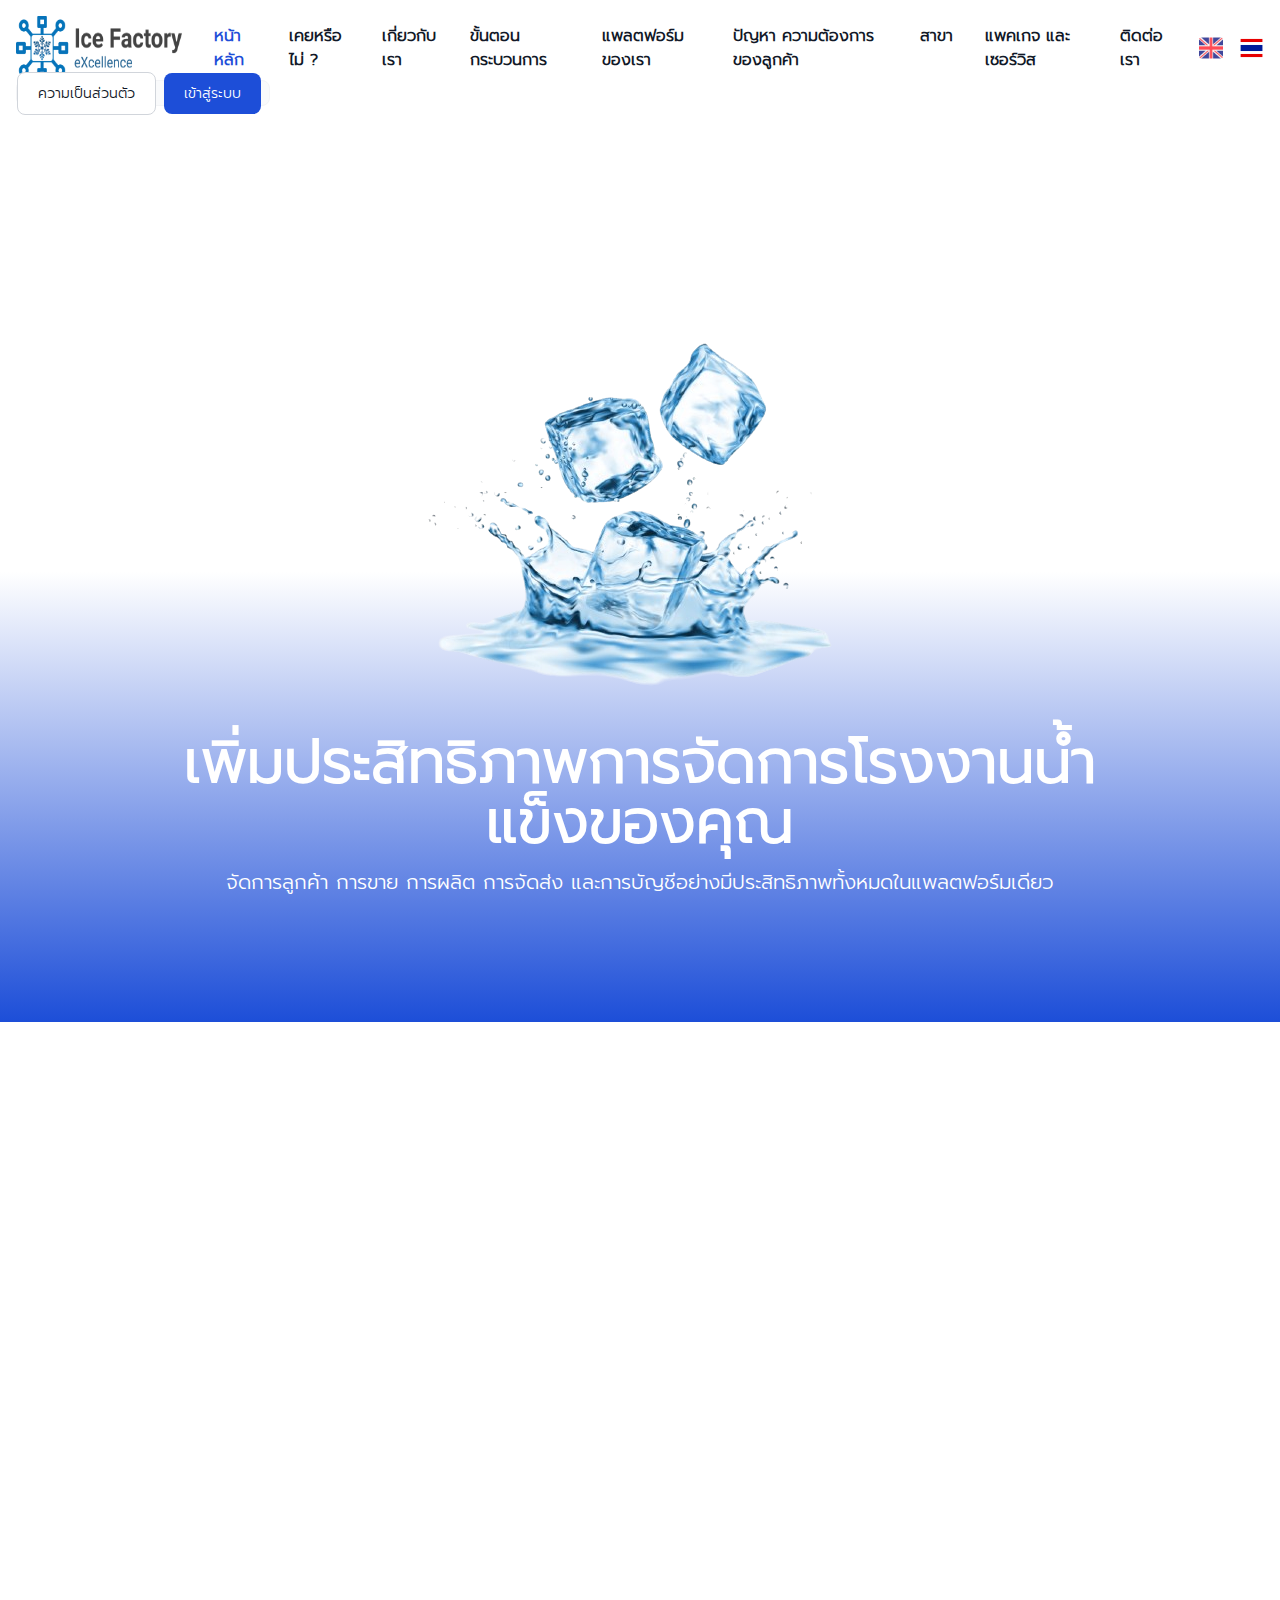
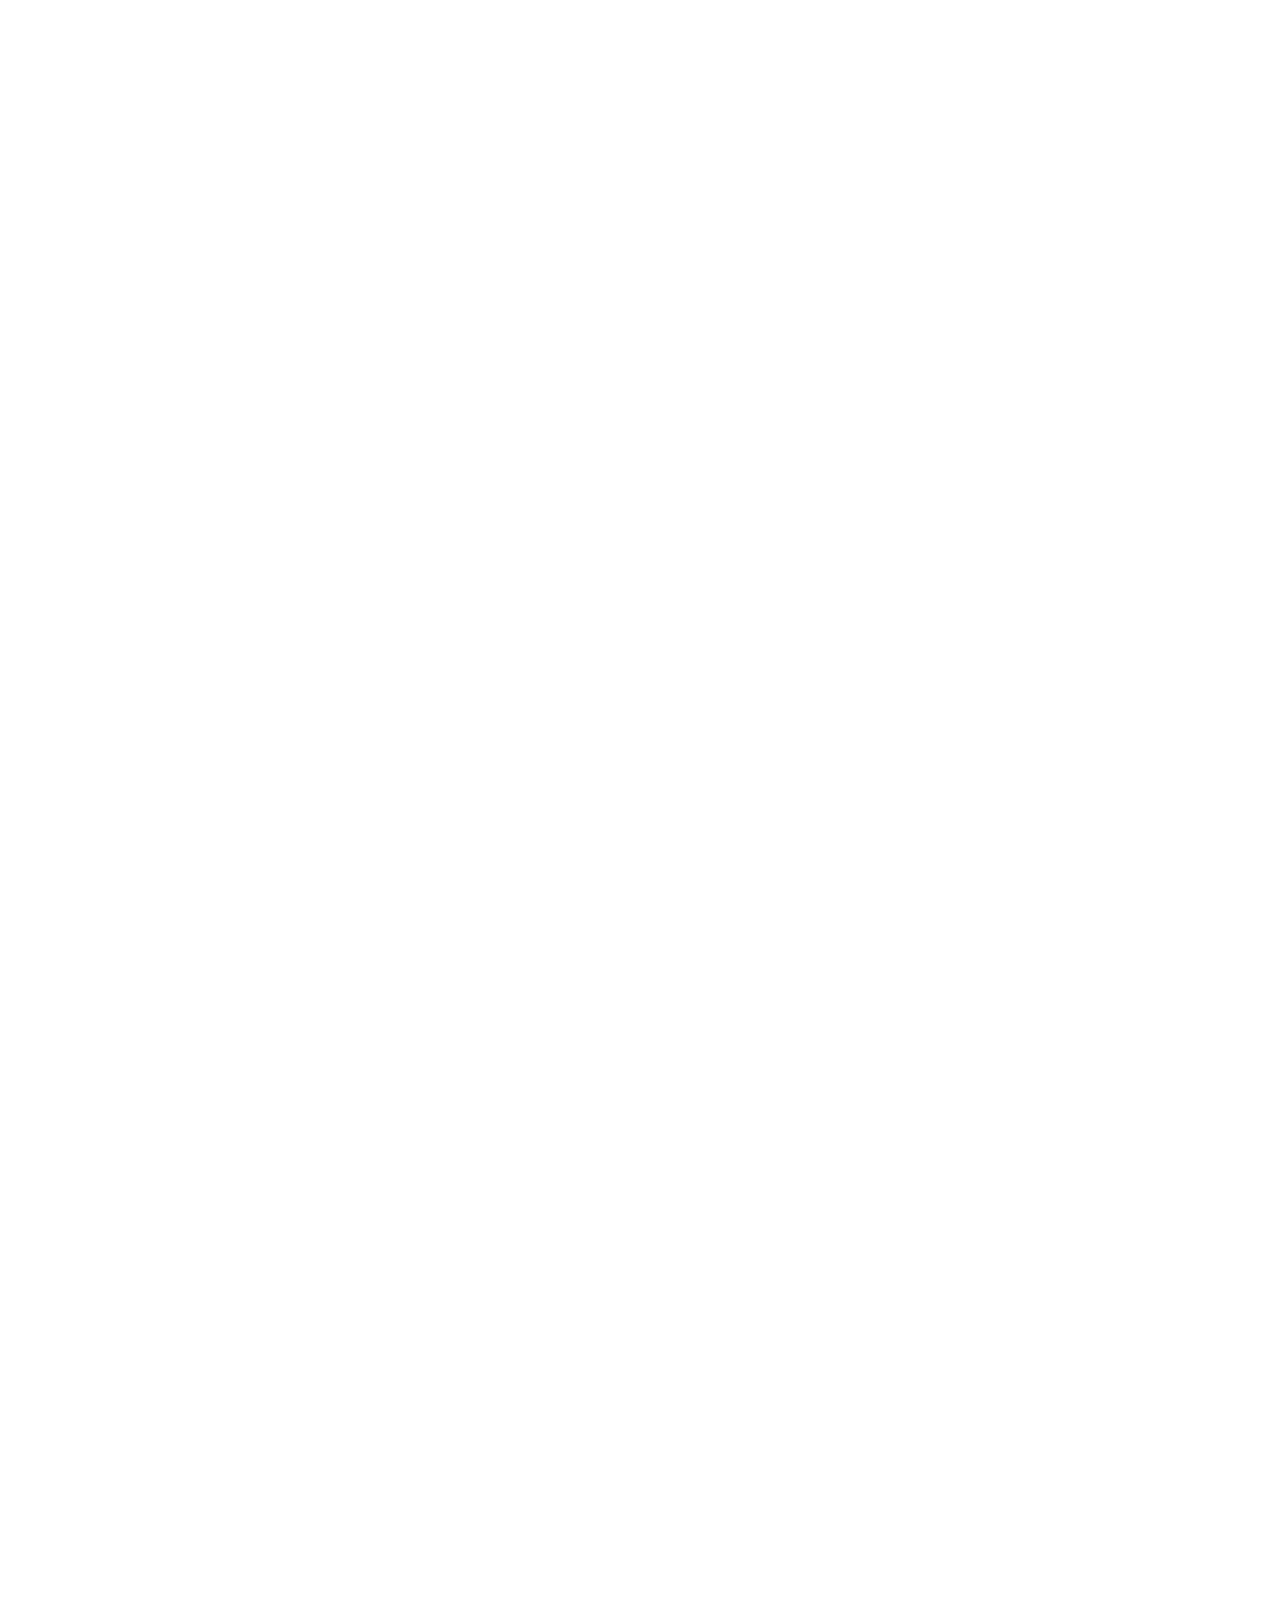
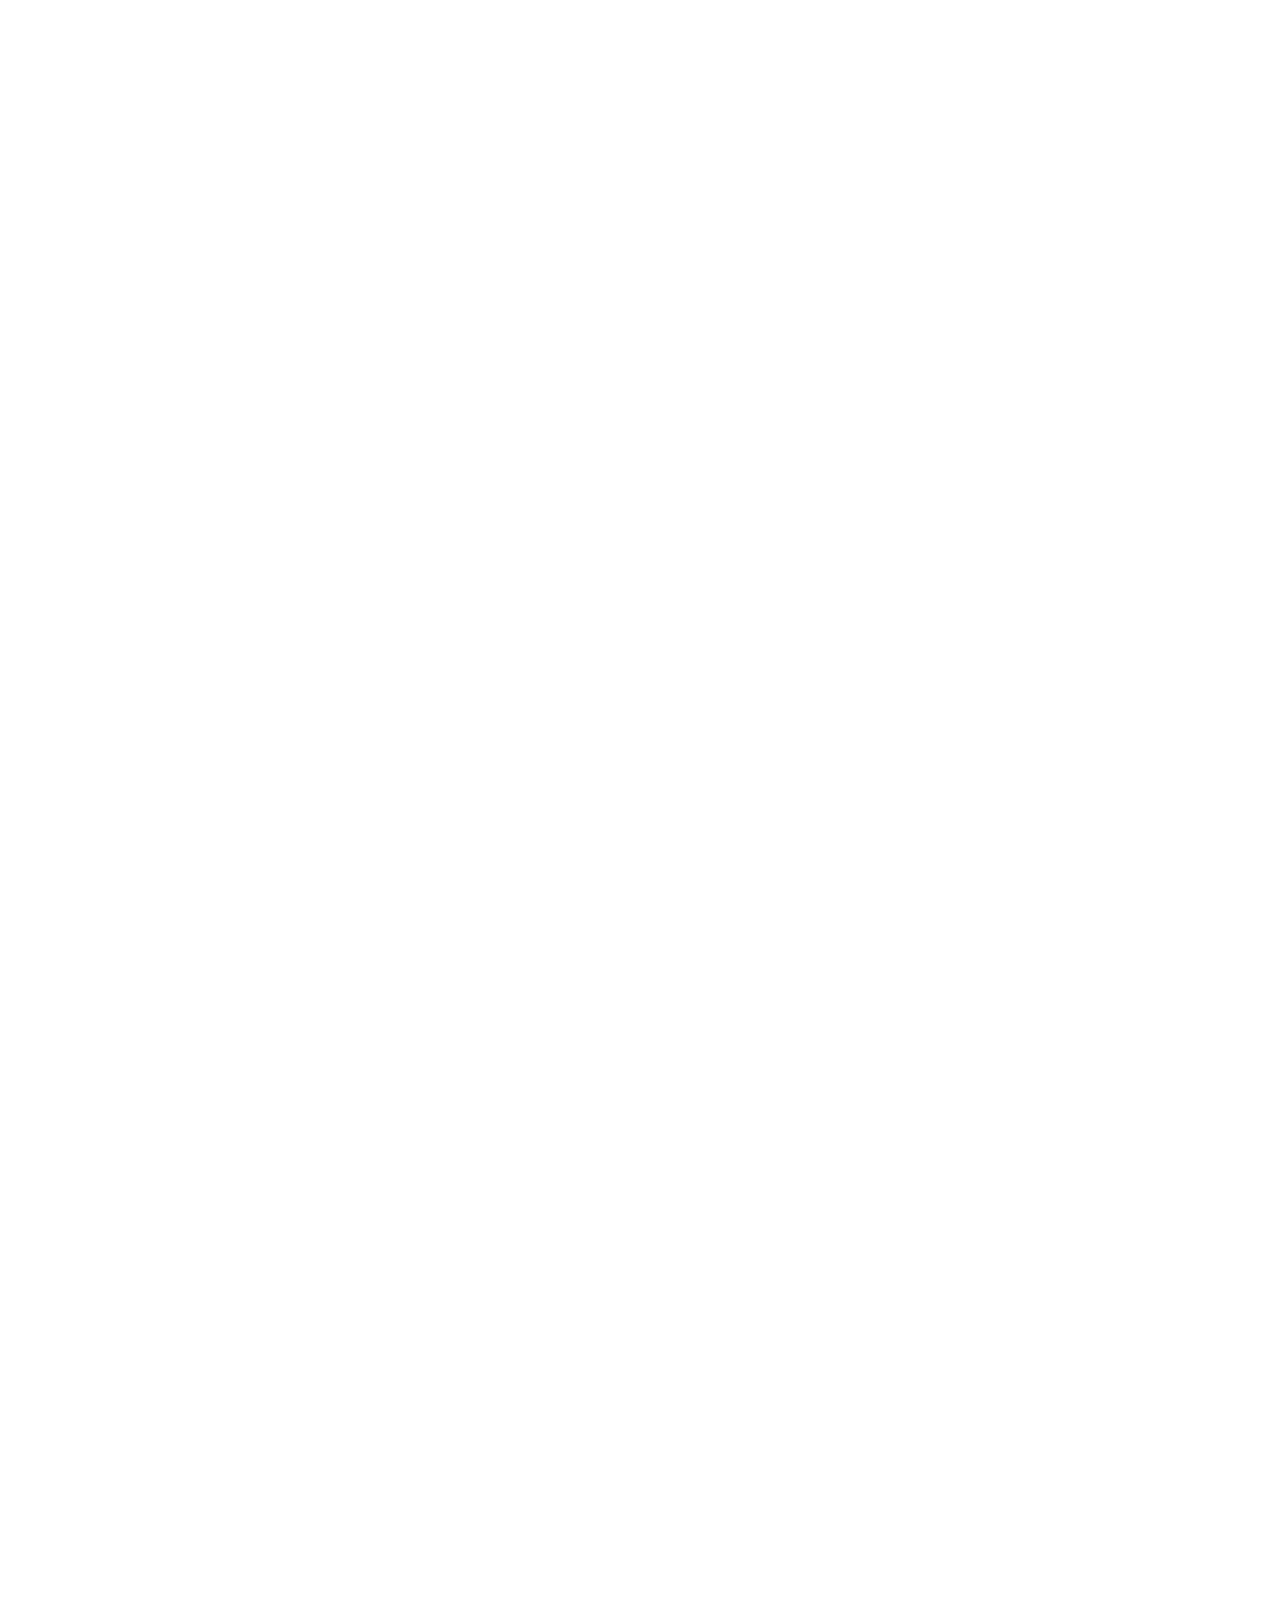
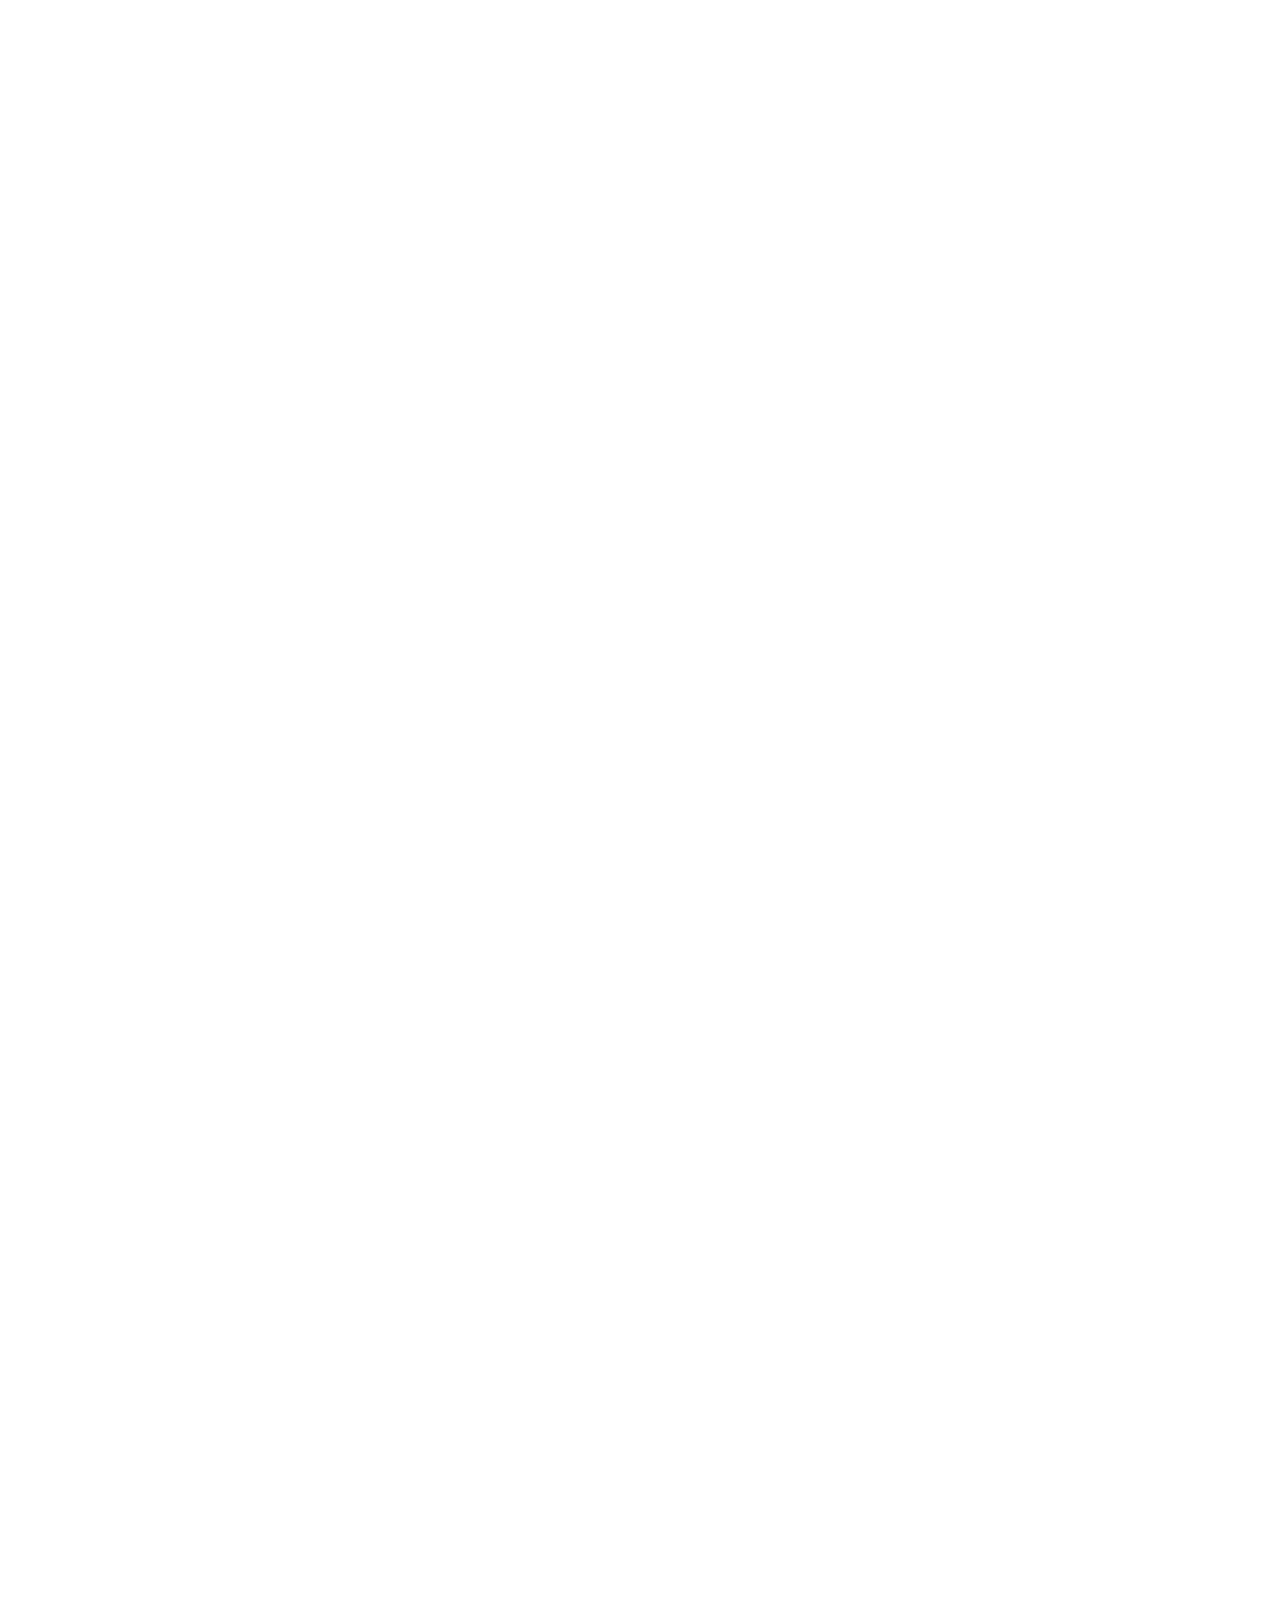
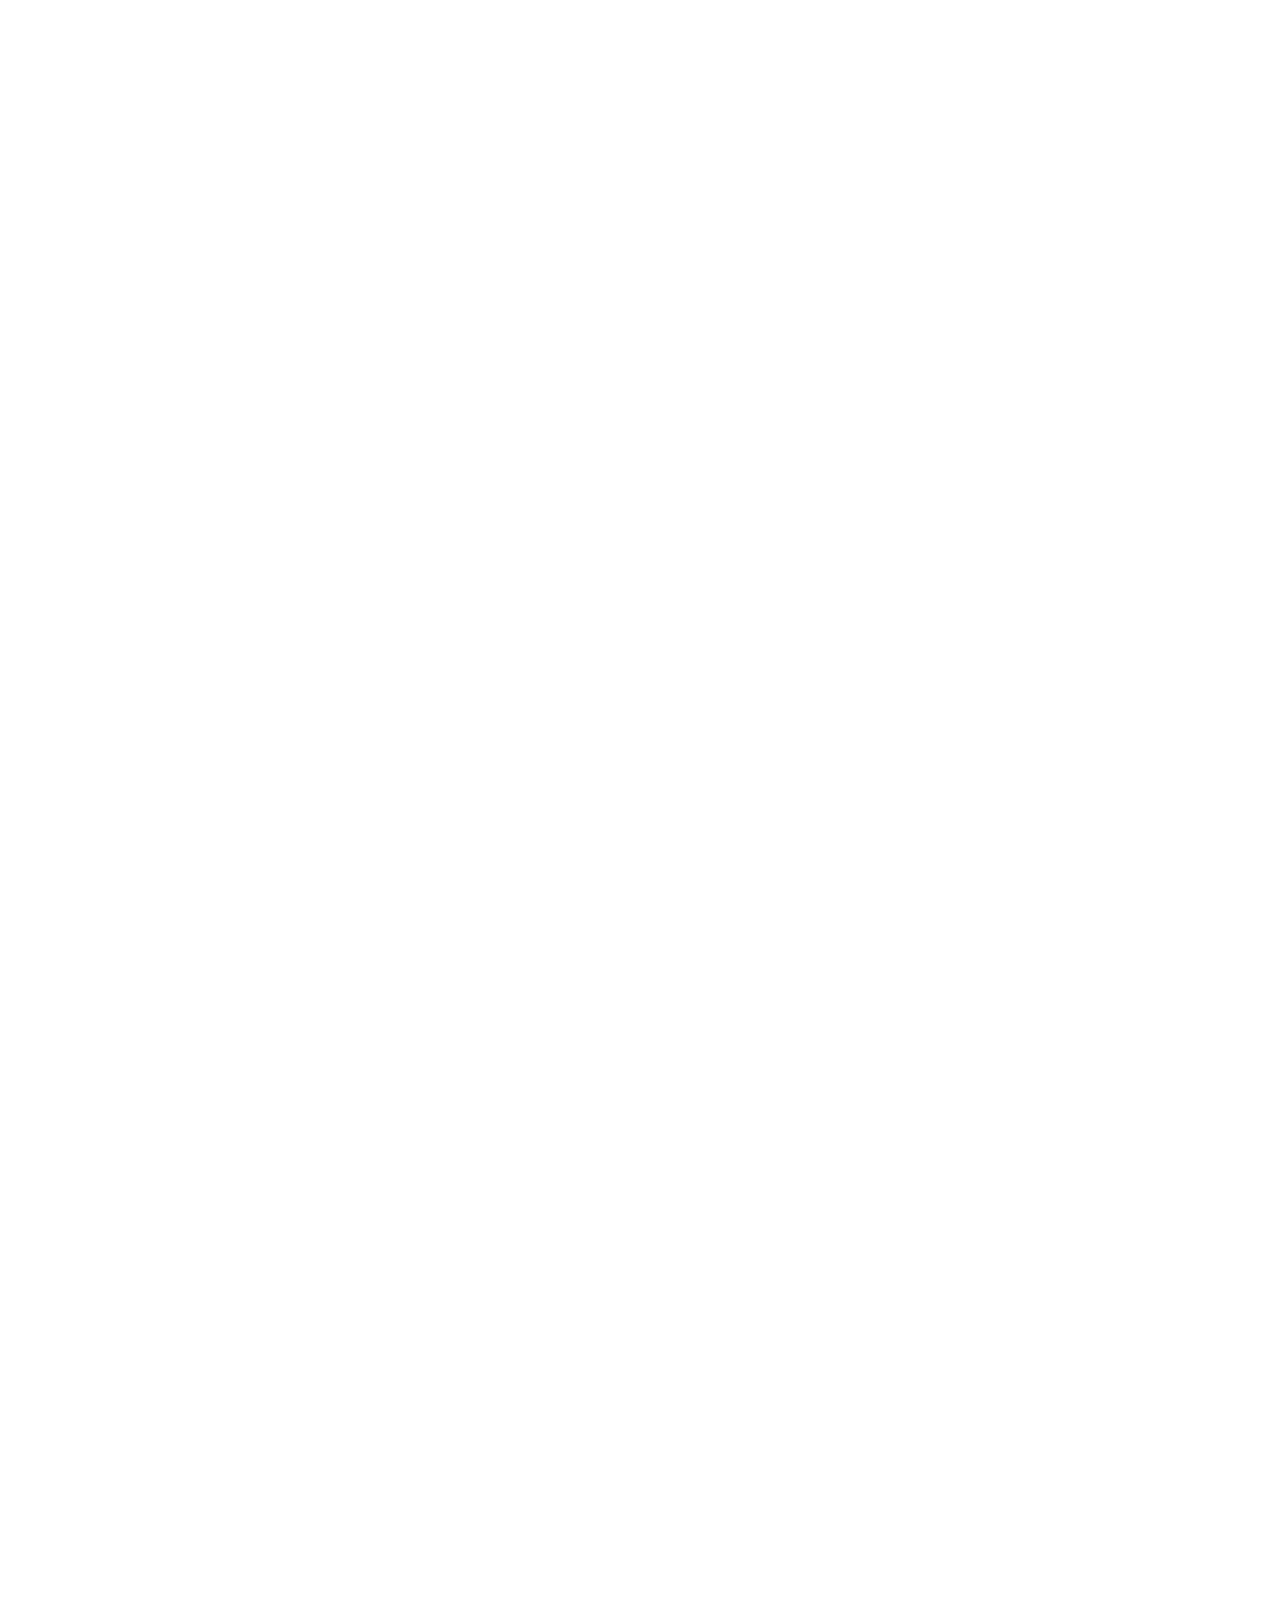
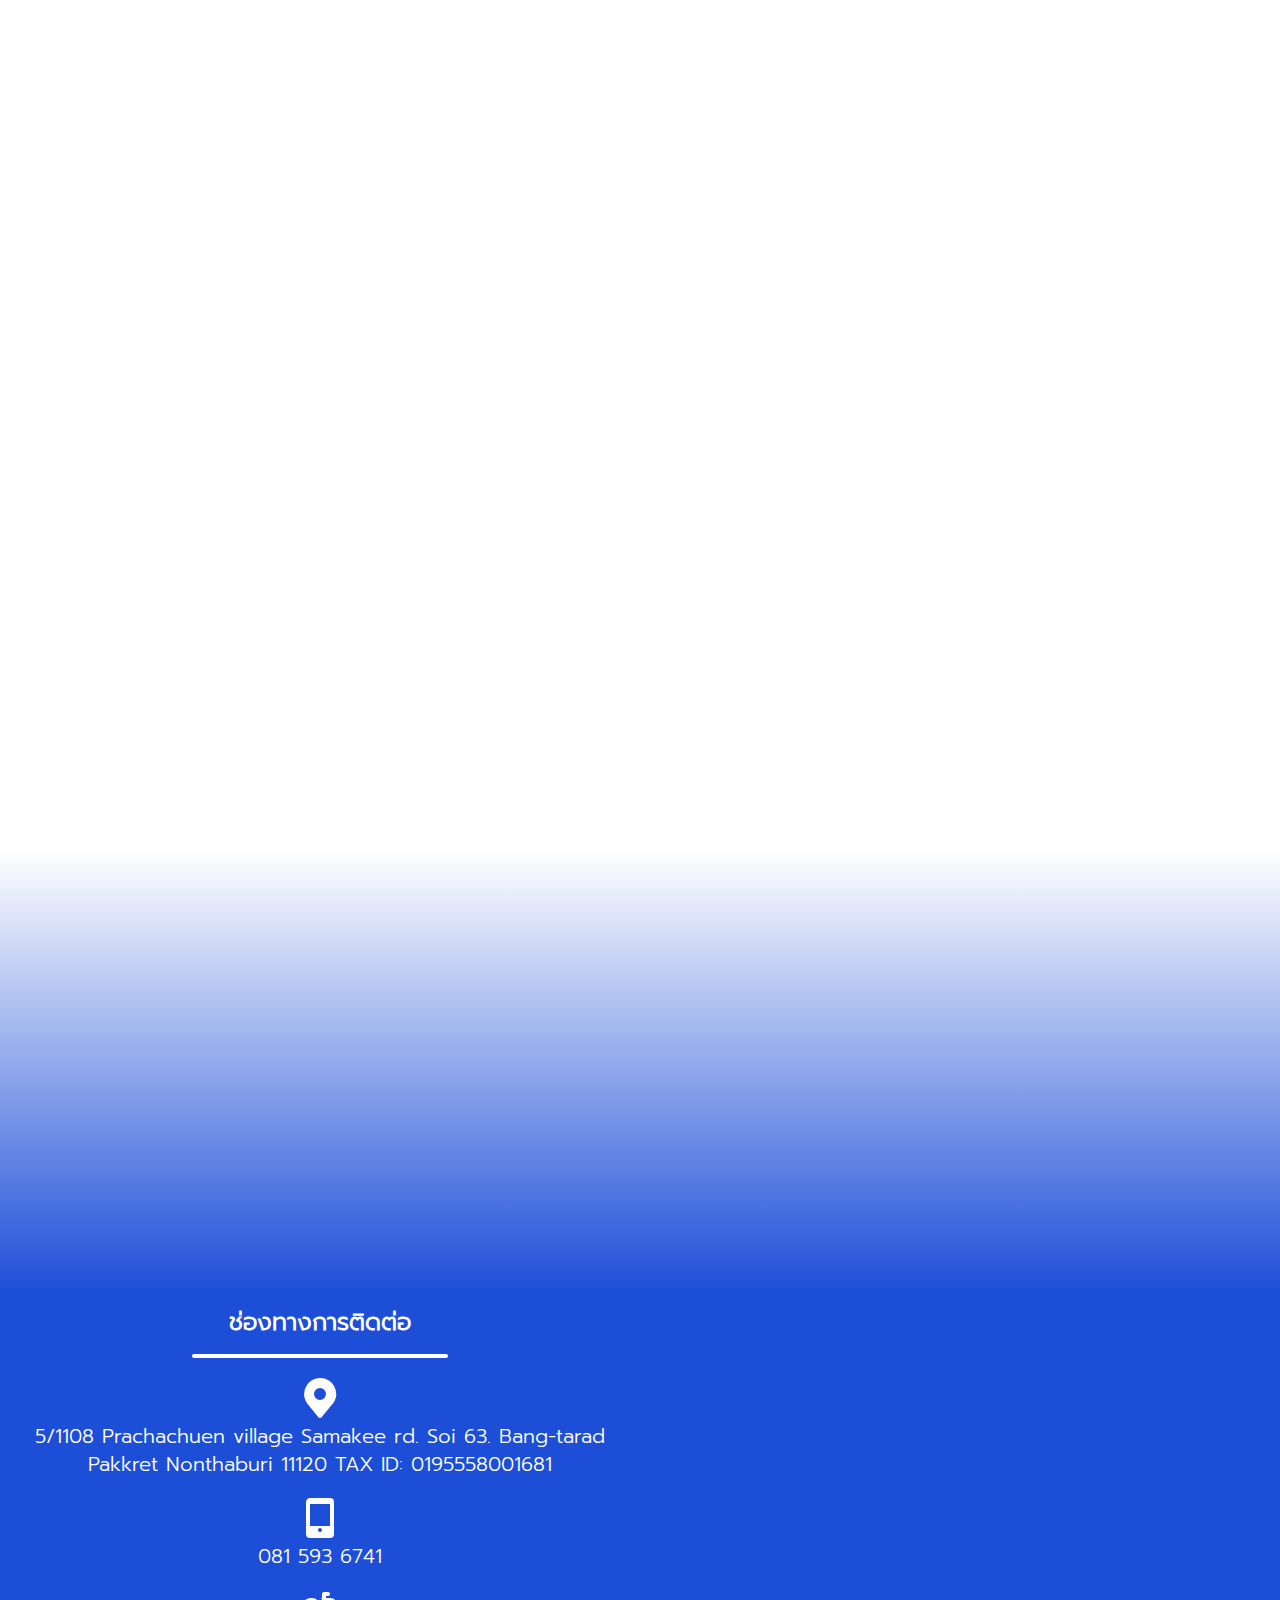
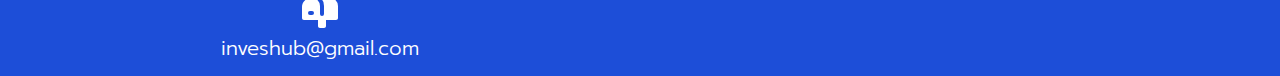
==== src/index.html @ df0e3b47 "[Edited & Added] Font Support Thai Language and Add thai word." ====
<!DOCTYPE html>
<html>

<head>
    <title>Inveshub - Ice Factory Excellence</title>
    <link rel="icon" type="image/x-icon" href="../img/main/IFX_icon_logo.png">

    <!--  Css Other -->
    <link rel="stylesheet" href="style/main.css">

    <!-- Aos Animation -->
    <link href="../lib/aos.css" rel="stylesheet">
    <script src="../lib/aos.js"></script>
    <script>
        document.addEventListener("DOMContentLoaded", function () {
            AOS.init({
                duration: 650,
                once: false
            });
        });
    </script>

    <!-- Tailwind Css -->
    <script src="../lib/tailwind.js"></script>
    <script src="../lib/flowbite.js"></script>

    <!-- Map Library -->
    <script src="../lib/highmaps.js"></script>
    <script src="../lib/exporting.js"></script>

    <!-- Review Data -->
    <script src="data/review.js"></script>

    <!-- Language -->
    <script src="../language/language-data.js"></script>
    <script src="../language/language-function.js"></script>

    <!-- Send Email and Scroll Section Function -->
    <script>
        function moveToSection(section) {
            document.querySelector('#' + section).scrollIntoView({
                inline: 'start',
                behavior: 'smooth'
            });
        }

        function sendMail() {
            const name = document.getElementById('name').value;
            const email = document.getElementById('email').value;
            const message = document.getElementById('message').value;
            const tel = document.getElementById('tel').value;
            window.open(`mailto:inveshub@gmail.com?subject=Contact Ice Factory Excellence&body=Hi, I'm ${name}. Contact you for  ${message}. Please Contact me back from Email ${email} or Tel ${tel}`);
        }

        function searchReview(province) {
            const data = review.filter(item => item.province === province);
            const reviews = document.getElementById('review');
            const reviewSection = document.getElementById('review-section');
            reviews.innerHTML = '';
            if (data.length > 0) {
                reviewSection.classList.remove('hidden');
                reviewSection.classList.add('block');
                data.forEach(item => {
                    var htmlCard = '<div class="flex flex-col w-full">';
                    htmlCard += '<div class="flex flex-row justify-center items-center mb-4">';
                    htmlCard += '<img src="../img/main/ice-feedback.png" class="w-24 h-24" alt="Feedback" />';
                    htmlCard += '<div class="flex flex-col w-1/2 justify-center">';
                    htmlCard += '<p class="font-medium text-blue-700 text-medium mb-4">' + item.review;
                    htmlCard += '</p>';
                    htmlCard += '<p class="font-bold text-white lg:text-blue-700 text-medium">' + item.user + '</p>';
                    htmlCard += '</div>';
                    htmlCard += '</div>';
                    htmlCard += '<hr class="w-full h-1 my-8 bg-blue-700 border-0 rounded dark:bg-gray-700">';
                    htmlCard += '</div>';
                    var temp = document.createElement('div');
                    temp.innerHTML = htmlCard;
                    reviews.appendChild(temp.firstChild);
                });
            } else {
                reviewSection.classList.remove('block');
                reviewSection.classList.add('hidden');
            }
        }
    </script>

    <!-- Loading Province Thai Data -->
    <script>
        (async () => {
            const topology = await fetch('../src/data/province.json').then(response => response.json());

            const data = [
                ['th-ct', 10], ['th-4255', 11], ['th-pg', 12], ['th-st', 13],
                ['th-kr', 14], ['th-sa', 15], ['th-tg', 16], ['th-tt', 17],
                ['th-pl', 18], ['th-ps', 19], ['th-kp', 20], ['th-pc', 21],
                ['th-sh', 22], ['th-at', 23], ['th-lb', 24], ['th-pa', 25],
                ['th-np', 26], ['th-sb', 27], ['th-cn', 28], ['th-bm', 29],
                ['th-pt', 30], ['th-no', 31], ['th-sp', 32], ['th-ss', 33],
                ['th-sm', 34], ['th-pe', 35], ['th-cc', 36], ['th-nn', 37],
                ['th-cb', 38], ['th-br', 39], ['th-kk', 40], ['th-ph', 41],
                // ['th-kl', 42], ['th-sr', 43], ['th-nr', 44], ['th-si', 45],
                // ['th-re', 46], ['th-le', 47], ['th-nk', 48], ['th-ac', 49],
                // ['th-md', 50], ['th-sn', 51], ['th-nw', 52], ['th-pi', 53],
                // ['th-rn', 54], ['th-nt', 55], ['th-sg', 56], ['th-pr', 57],
                // ['th-py', 58], ['th-so', 59], ['th-ud', 60], ['th-kn', 61],
                // ['th-tk', 62], ['th-ut', 63], ['th-ns', 64], ['th-pk', 65],
                // ['th-ur', 66], ['th-sk', 67], ['th-ry', 68], ['th-cy', 69],
                // ['th-su', 70], ['th-nf', 71], ['th-bk', 72], ['th-mh', 73],
                // ['th-pu', 74], ['th-cp', 75], ['th-yl', 76], ['th-cr', 77],
                // ['th-cm', 78], ['th-ln', 79], ['th-na', 80], ['th-lg', 81],
                // ['th-pb', 82], ['th-rt', 83], ['th-ys', 84], ['th-ms', 85],
                // ['th-un', 86], ['th-nb', 87]
            ];

            Highcharts.mapChart('ice-location-province', {
                chart: {
                    map: topology
                },

                title: {
                    text: ''
                },

                mapNavigation: {
                    enabled: true,
                    buttonOptions: {
                        verticalAlign: 'bottom'
                    }
                },

                colorAxis: {
                    min: 0
                },

                exporting: {
                    enabled: false
                },

                legend: {
                    enabled: false
                },

                tooltip: {
                    enabled: true
                },

                series: [{
                    data: data,
                    name: '',
                    states: {
                        hover: {
                            color: '#BADA55'
                        }
                    },
                    dataLabels: {
                        enabled: true,
                        format: '{point.name}',
                        formatter: function () {
                            return this.point.value ? this.point.name : null;
                        }
                    },
                    events: {
                        click: function (event) {
                            const province = event.point.options.value;
                            searchReview(province);
                        }
                    }
                }]
            });
        })();
    </script>

</head>

<body>
    <!-- Navbar Section -->
    <nav class="bg-intro border-gray-200 dark:bg-gray-900">
        <div class="max-w-full flex flex-wrap items-center justify-between mx-auto p-4">
            <div class="flex flex-row space-x-8">
                <a href="/" class="flex items-center space-x-3 rtl:space-x-reverse">
                    <img src="../img/main/IFX_logo_full.png" class="h-16 w-auto" alt="IFX Logo" />
                </a>
                <div class="items-center justify-between hidden w-full xl:flex xl:w-auto xl:order-1" id="navbar-sticky">
                    <ul
                        class="flex flex-col p-4 md:p-0 mt-4 font-medium border border-gray-100 rounded-lg bg-gray-50 md:space-x-8 rtl:space-x-reverse md:flex-row md:mt-0 md:border-0 md:bg-white dark:bg-gray-800 md:dark:bg-gray-900 dark:border-gray-700">
                        <li>
                            <a id="menu-1" onclick="moveToSection('ice-intro');"
                                class="block py-2 px-3 font-bold text-medium text-blue-700 rounded md:bg-transparent md:text-blue-700 md:p-0 md:dark:text-blue-500"
                                aria-current="page"></a>
                        </li>
                        <li>
                            <a id="menu-2" onclick="moveToSection('ice-problem');"
                                class="block py-2 px-3 font-bold text-medium text-gray-900 rounded hover:bg-gray-100 md:hover:bg-transparent md:hover:text-blue-700 md:p-0 md:dark:hover:text-blue-500 dark:text-white dark:hover:bg-gray-700 dark:hover:text-white md:dark:hover:bg-transparent dark:border-gray-700"></a>
                        </li>
                        <li>
                            <a id="menu-3" onclick="moveToSection('ice-about-us');"
                                class="block py-2 px-3 font-bold text-medium text-gray-900 rounded hover:bg-gray-100 md:hover:bg-transparent md:hover:text-blue-700 md:p-0 md:dark:hover:text-blue-500 dark:text-white dark:hover:bg-gray-700 dark:hover:text-white md:dark:hover:bg-transparent dark:border-gray-700"></a>
                        </li>
                        <li>
                            <a id="menu-4" onclick="moveToSection('ice-process');"
                                class="block py-2 px-3 font-bold text-medium text-gray-900 rounded hover:bg-gray-100 md:hover:bg-transparent md:hover:text-blue-700 md:p-0 md:dark:hover:text-blue-500 dark:text-white dark:hover:bg-gray-700 dark:hover:text-white md:dark:hover:bg-transparent dark:border-gray-700"></a>
                        </li>
                        <li>
                            <a id="menu-5" onclick="moveToSection('ice-ours-platform');"
                                class="block py-2 px-3 font-bold text-medium text-gray-900 rounded hover:bg-gray-100 md:hover:bg-transparent md:hover:text-blue-700 md:p-0 md:dark:hover:text-blue-500 dark:text-white dark:hover:bg-gray-700 dark:hover:text-white md:dark:hover:bg-transparent dark:border-gray-700"></a>
                        </li>
                        <li>
                            <a id="menu-6" onclick="moveToSection('ice-customer-pain');"
                                class="block py-2 px-3 font-bold text-medium text-gray-900 rounded hover:bg-gray-100 md:hover:bg-transparent md:hover:text-blue-700 md:p-0 md:dark:hover:text-blue-500 dark:text-white dark:hover:bg-gray-700 dark:hover:text-white md:dark:hover:bg-transparent dark:border-gray-700"></a>
                        </li>
                        <!-- <li>
                            <a onclick="moveToSection('ice-customer-feedback');"
                                class="block py-2 px-3 font-bold text-medium text-gray-900 rounded hover:bg-gray-100 md:hover:bg-transparent md:hover:text-blue-700 md:p-0 md:dark:hover:text-blue-500 dark:text-white dark:hover:bg-gray-700 dark:hover:text-white md:dark:hover:bg-transparent dark:border-gray-700">Customer
                                Feedback</a>
                        </li> -->
                        <li>
                            <a id="menu-7" onclick="moveToSection('ice-stores');"
                                class="block py-2 px-3 font-bold text-medium text-gray-900 rounded hover:bg-gray-100 md:hover:bg-transparent md:hover:text-blue-700 md:p-0 md:dark:hover:text-blue-500 dark:text-white dark:hover:bg-gray-700 dark:hover:text-white md:dark:hover:bg-transparent dark:border-gray-700"></a>
                        </li>
                        <li>
                            <a id="menu-8" onclick="moveToSection('ice-package');"
                                class="block py-2 px-3 font-bold text-medium text-gray-900 rounded hover:bg-gray-100 md:hover:bg-transparent md:hover:text-blue-700 md:p-0 md:dark:hover:text-blue-500 dark:text-white dark:hover:bg-gray-700 dark:hover:text-white md:dark:hover:bg-transparent dark:border-gray-700"></a>
                        </li>
                        <li>
                            <a id="menu-9" onclick="moveToSection('ice-contact-us');"
                                class="block py-2 px-3 font-bold text-medium text-gray-900 rounded hover:bg-gray-100 md:hover:bg-transparent md:hover:text-blue-700 md:p-0 md:dark:hover:text-blue-500 dark:text-white dark:hover:bg-gray-700 dark:hover:text-white md:dark:hover:bg-transparent dark:border-gray-700"></a>
                        </li>
                    </ul>
                </div>
                <div class="flex flex-row space-x-4 xl:order-2">
                    <button onclick="languages('en');"><img src="../img/main/en.png" class="w-8 h-8"
                            alt="EN" /></button>
                    <button onclick="languages('th');"><img src="../img/main/th.png" class="w-8 h-8"
                            alt="TH" /></button>
                </div>
            </div>
            <button data-collapse-toggle="navbar-default" type="button"
                class="inline-flex items-center p-2 w-10 h-10 justify-center text-sm text-gray-500 rounded-lg md:hidden hover:bg-gray-100 focus:outline-none focus:ring-2 focus:ring-gray-200 dark:text-gray-400 dark:hover:bg-gray-700 dark:focus:ring-gray-600"
                aria-controls="navbar-default" aria-expanded="false">
                <span class="sr-only">Open main menu</span>
                <svg class="w-5 h-5" aria-hidden="true" xmlns="http://www.w3.org/2000/svg" fill="none"
                    viewBox="0 0 17 14">
                    <path stroke="currentColor" stroke-linecap="round" stroke-linejoin="round" stroke-width="2"
                        d="M1 1h15M1 7h15M1 13h15" />
                </svg>
            </button>
            <div class="hidden w-full md:block md:w-auto flex flex-row" id="navbar-default">
                <ul
                    class="font-medium flex flex-col p-4 md:p-0 border border-gray-100 rounded-lg bg-gray-50 md:flex-row rtl:space-x-reverse dark:bg-gray-800 md:dark:bg-gray-900 dark:border-gray-700">
                    <li>
                        <a id="menu-privacy" href="https://www.inveshub.co/privacy-content.html"
                            class="text-gray-900 bg-white border border-gray-300 focus:outline-none hover:bg-gray-100 focus:ring-4 focus:ring-gray-200 font-medium rounded-lg text-sm px-5 py-2.5 me-2 mb-2 dark:bg-gray-800 dark:text-white dark:border-gray-600 dark:hover:bg-gray-700 dark:hover:border-gray-600 dark:focus:ring-gray-700"></a>
                    </li>
                    <li>
                        <a id="menu-login" href="https://www.inveshub.co"
                            class="text-white bg-blue-700 hover:bg-blue-800 focus:ring-4 focus:ring-blue-300 font-medium rounded-lg text-sm px-5 py-2.5 me-2 mb-2 dark:bg-blue-600 dark:hover:bg-blue-700 focus:outline-none dark:focus:ring-blue-800"></a>
                    </li>
                </ul>
            </div>
        </div>
    </nav>

    <!-- Body Section -->
    <!-- Intro Section -->
    <div id="ice-intro" class="flex flex-col h-screen justify-center items-center p-16 lg:p-36 bg-odd"
        data-aos="fade-up" data-aos-duration="1000">
        <img src="../img/main/ice-intro.png" class="w-fit" alt="Intro" />
        <div class="flex flex-col text-center">
            <p id="intro-header" class="font-bold text-white text-6xl mb-4"></p>
            <p id="intro-description" class="font-medium text-white text-xl"></p>
        </div>
    </div>

    <!-- Problem Section -->
    <div id="ice-problem" class="flex flex-col justify-center items-center m-16 lg:m-36">
        <p id="problem-header" class="font-bold text-blue-700 text-6xl text-center" data-aos="fade-up"></p>
        <div class="inline-flex items-center justify-center w-full" data-aos="fade-up">
            <hr class="w-64 h-1 my-8 bg-blue-700 border-0 rounded dark:bg-gray-700">
            <div class="absolute px-4 -translate-x-1/2 bg-white left-1/2 dark:bg-gray-900">
                <svg class="w-4 h-4 text-blue-700 dark:text-gray-300" aria-hidden="true"
                    xmlns="http://www.w3.org/2000/svg" fill="currentColor" viewBox="0 0 18 14">
                    <path
                        d="M6 0H2a2 2 0 0 0-2 2v4a2 2 0 0 0 2 2h4v1a3 3 0 0 1-3 3H2a1 1 0 0 0 0 2h1a5.006 5.006 0 0 0 5-5V2a2 2 0 0 0-2-2Zm10 0h-4a2 2 0 0 0-2 2v4a2 2 0 0 0 2 2h4v1a3 3 0 0 1-3 3h-1a1 1 0 0 0 0 2h1a5.006 5.006 0 0 0 5-5V2a2 2 0 0 0-2-2Z" />
                </svg>
            </div>
        </div>
        <div class="grid grid-cols-1 xl:grid-cols-3 space-x-8 justify-center">
            <div class="text-center" data-aos="fade-up" data-aos-duration="1000">
                <div class="flex h-96 justify-center items-center">
                    <img src="../img/main/ice-fail-owner.png" class="h-60 mb-4" alt="Customer" />
                </div>
                <p id="problem-owner" class="font-bold text-4xl text-blue-700 mb-4"></p>
                <p id="problem-1" class="font-bold text-lg text-blue-700 text-left"></p>
                <p id="problem-2" class="font-bold text-lg text-blue-700 text-left"></p>
                <p id="problem-3" class="font-bold text-lg text-blue-700 text-left"></p>
                <p id="problem-4" class="font-bold text-lg text-blue-700 text-left"></p>
                <p id="problem-5" class="font-bold text-lg text-blue-700 text-left"></p>
            </div>
            <div class="text-center" data-aos="fade-up" data-aos-duration="2000">
                <div class="flex h-96 justify-center items-center">
                    <img src="../img/main/ice-fail-customer.png" class="h-60 mb-4" alt="Delivery" />
                </div>
                <p id="problem-customer" class="font-bold text-4xl text-blue-700 mb-4"></p>
                <p id="problem-6" class="font-bold text-lg text-blue-700 text-left"></p>
                <p id="problem-7" class="font-bold text-lg text-blue-700 text-left"></p>
                <p id="problem-8" class="font-bold text-lg text-blue-700 text-left"></p>
            </div>
            <div class="text-center" data-aos="fade-up" data-aos-duration="3000">
                <div class="flex h-96 justify-center items-center">
                    <img src="../img/main/ice-fail-delivery.png" class="h-60 mb-4" alt="Sales Account" />
                </div>
                <p id="problem-delivery" class="font-bold text-4xl text-blue-700 mb-4"></p>
                <p id="problem-9" class="font-bold text-lg text-blue-700 text-left"></p>
                <p id="problem-10" class="font-bold text-lg text-blue-700 text-left"></p>
                <p id="problem-11" class="font-bold text-lg text-blue-700 text-left"></p>
            </div>
        </div>
    </div>

    <!-- About Us Section -->
    <div id="ice-about-us" class="flex flex-row justify-center items-center m-16 lg:m-36">
        <div class="flex flex-col w-1/2 justify-center items-center" data-aos="fade-right" data-aos-duration="1000">
            <p id="about-us-header" class="font-bold text-blue-700 text-6xl"></p>
            <div class="inline-flex items-center justify-center w-full">
                <hr class="w-64 h-1 my-8 bg-blue-700 border-0 rounded dark:bg-gray-700">
                <div class="absolute px-4 -translate-x-1/2 bg-white left-1/2 dark:bg-gray-900">
                    <svg class="w-4 h-4 text-blue-700 dark:text-gray-300" aria-hidden="true"
                        xmlns="http://www.w3.org/2000/svg" fill="currentColor" viewBox="0 0 18 14">
                        <path
                            d="M6 0H2a2 2 0 0 0-2 2v4a2 2 0 0 0 2 2h4v1a3 3 0 0 1-3 3H2a1 1 0 0 0 0 2h1a5.006 5.006 0 0 0 5-5V2a2 2 0 0 0-2-2Zm10 0h-4a2 2 0 0 0-2 2v4a2 2 0 0 0 2 2h4v1a3 3 0 0 1-3 3h-1a1 1 0 0 0 0 2h1a5.006 5.006 0 0 0 5-5V2a2 2 0 0 0-2-2Z" />
                    </svg>
                </div>
            </div>
            <p id="about-us-description" class="font-medium text-blue-700 text-xl text-center"></p>
        </div>
        <div class="flex flex-col w-1/2 justify-center items-center" data-aos="fade-left" data-aos-duration="1000">
            <img src="../img/main/ice-about-us.gif" class="w-4/5" alt="Intro" />
        </div>
    </div>

    <!-- Process Section -->
    <div id="ice-process" class="flex flex-col justify-center items-center m-16 lg:m-36">
        <p class="font-bold text-blue-700 text-6xl text-center" data-aos="fade-up">Ice Factory Excellence (IFX)</p>
        <div class="inline-flex items-center justify-center w-full" data-aos="fade-up">
            <hr class="w-64 h-1 my-8 bg-blue-700 border-0 rounded dark:bg-gray-700">
            <div class="absolute px-4 -translate-x-1/2 bg-white left-1/2 dark:bg-gray-900">
                <svg class="w-4 h-4 text-blue-700 dark:text-gray-300" aria-hidden="true"
                    xmlns="http://www.w3.org/2000/svg" fill="currentColor" viewBox="0 0 18 14">
                    <path
                        d="M6 0H2a2 2 0 0 0-2 2v4a2 2 0 0 0 2 2h4v1a3 3 0 0 1-3 3H2a1 1 0 0 0 0 2h1a5.006 5.006 0 0 0 5-5V2a2 2 0 0 0-2-2Zm10 0h-4a2 2 0 0 0-2 2v4a2 2 0 0 0 2 2h4v1a3 3 0 0 1-3 3h-1a1 1 0 0 0 0 2h1a5.006 5.006 0 0 0 5-5V2a2 2 0 0 0-2-2Z" />
                </svg>
            </div>
        </div>
        <div class="grid grid-cols-1 xl:grid-cols-3 space-x-8 justify-center">
            <div class="text-center" data-aos="fade-up" data-aos-duration="1000">
                <div class="flex h-96 justify-center items-center">
                    <img src="../img/main/ice-process-owner.png" class="h-60 mb-4" alt="Customer" />
                </div>
                <p id="process-owner" class="font-bold text-4xl text-blue-700 mb-4">
                </p>
                <p id="process-1" class="font-bold text-lg text-blue-700 text-left"></p>
                <p id="process-2" class="font-bold text-lg text-blue-700 text-left"></p>
            </div>
            <div class="text-center" data-aos="fade-up" data-aos-duration="2000">
                <div class="flex h-96 justify-center items-center">
                    <img src="../img/main/ice-process-customer.png" class="h-60 mb-4" alt="Delivery" />
                </div>
                <p id="process-customer" class="font-bold text-4xl text-blue-700 mb-4"></p>
                <p id="process-3" class="font-bold text-lg text-blue-700 text-left"></p>
                <p id="process-4" class="font-bold text-lg text-blue-700 text-left"></p>
                <p id="process-5" class="font-bold text-lg text-blue-700 text-left"></p>
            </div>
            <div class="text-center" data-aos="fade-up" data-aos-duration="3000">
                <div class="flex h-96 justify-center items-center">
                    <img src="../img/main/ice-process-sales.png" class="h-60 mb-4" alt="Sales Account" />
                </div>
                <p id="process-sales" class="font-bold text-4xl text-blue-700 mb-4"></p>
                <p id="process-6" class="font-bold text-lg text-blue-700 text-left"></p>
                <p id="process-7" class="font-bold text-lg text-blue-700 text-left"></p>
                <p id="process-8" class="font-bold text-lg text-blue-700 text-left"></p>
                <p id="process-9" class="font-bold text-lg text-blue-700 text-left"></p>
            </div>
            <div class="text-center" data-aos="fade-up" data-aos-duration="4000">
                <div class="flex h-96 justify-center items-center">
                    <img src="../img/main/ice-process-production.png" class="h-60 mb-4" alt="Customer" />
                </div>
                <p id="process-production" class="font-bold text-4xl text-blue-700 mb-4"></p>
                <p id="process-10" class="font-bold text-lg text-blue-700 text-left"></p>
                <p id="process-11" class="font-bold text-lg text-blue-700 text-left"></p>
            </div>
            <div class="text-center" data-aos="fade-up" data-aos-duration="5000">
                <div class="flex h-96 justify-center items-center">
                    <img src="../img/main/ice-process-delivery.png" class="h-60 mb-4" alt="Delivery" />
                </div>
                <p id="process-delivery" class="font-bold text-4xl text-blue-700 mb-4"></p>
                <p id="process-12" class="font-bold text-lg text-blue-700 text-left"></p>
                <p id="process-13" class="font-bold text-lg text-blue-700 text-left"></p>
                <p id="process-14" class="font-bold text-lg text-blue-700 text-left"></p>
                <p id="process-15" class="font-bold text-lg text-blue-700 text-left"></p>
            </div>
            <div class="text-center" data-aos="fade-up" data-aos-duration="6000">
                <div class="flex h-96 justify-center items-center">
                    <img src="../img/main/ice-process-accounting.png" class="h-60 mb-4" alt="Sales Account" />
                </div>
                <p id="process-accounting" class="font-bold text-4xl text-blue-700 mb-4"></p>
                <p id="process-16" class="font-bold text-lg text-blue-700 text-left"></p>
                <p id="process-17" class="font-bold text-lg text-blue-700 text-left"></p>
                <p id="process-18" class="font-bold text-lg text-blue-700 text-left"></p>
                <p id="process-19" class="font-bold text-lg text-blue-700 text-left"></p>
                <p id="process-20" class="font-bold text-lg text-blue-700 text-left"></p>
            </div>
        </div>
    </div>

    <!-- Ours Platform Section -->
    <div id="ice-ours-platform" class="flex flex-col justify-center items-center m-16 lg:m-36">
        <p id="platform-header" class="font-bold text-blue-700 text-6xl text-center" data-aos="fade-up"></p>
        <div class="inline-flex items-center justify-center w-full" data-aos="fade-up">
            <hr class="w-64 h-1 my-8 bg-blue-700 border-0 rounded dark:bg-gray-700">
            <div class="absolute px-4 -translate-x-1/2 bg-white left-1/2 dark:bg-gray-900">
                <svg class="w-4 h-4 text-blue-700 dark:text-gray-300" aria-hidden="true"
                    xmlns="http://www.w3.org/2000/svg" fill="currentColor" viewBox="0 0 18 14">
                    <path
                        d="M6 0H2a2 2 0 0 0-2 2v4a2 2 0 0 0 2 2h4v1a3 3 0 0 1-3 3H2a1 1 0 0 0 0 2h1a5.006 5.006 0 0 0 5-5V2a2 2 0 0 0-2-2Zm10 0h-4a2 2 0 0 0-2 2v4a2 2 0 0 0 2 2h4v1a3 3 0 0 1-3 3h-1a1 1 0 0 0 0 2h1a5.006 5.006 0 0 0 5-5V2a2 2 0 0 0-2-2Z" />
                </svg>
            </div>
        </div>
        <div class="grid grid-cols-1 xl:grid-cols-3 space-x-8 justify-center">
            <div class="text-center" data-aos="fade-up" data-aos-duration="1000">
                <div class="flex h-96 justify-center items-center">
                    <img src="../img/main/ice-platform-customer.gif" class="h-full mb-4" alt="Customer" />
                </div>
                <p id="platform-customer" class="font-bold text-2xl text-blue-700 mb-4"></p>
                <p id="platform-customer-description" class="font-bold text-medium text-blue-700"></p>
            </div>
            <div class="text-center" data-aos="fade-up" data-aos-duration="2000">
                <div class="flex h-96 justify-center items-center">
                    <img src="../img/main/ice-platform-delivery.gif" class="h-96 mb-4" alt="Delivery" />
                </div>
                <p id="platform-production-delivery" class="font-bold text-2xl text-blue-700 mb-4"></p>
                <p id="platform-production-delivery-description" class="font-bold text-medium text-blue-700"></p>
            </div>
            <div class="text-center" data-aos="fade-up" data-aos-duration="3000">
                <div class="flex h-96 justify-center items-center">
                    <img src="../img/main/ice-platform-cal.gif" class="h-96 mb-4" alt="Sales Account" />
                </div>
                <p id="platform-sales-accounting" class="font-bold text-2xl text-blue-700 mb-4"></p>
                <p id="platform-sales-accounting-description" class="font-bold text-medium text-blue-700"></p>
            </div>
        </div>
    </div>

    <!-- Customer Pain Section -->
    <div id="ice-customer-pain" class="flex flex-col justify-center items-center p-16 lg:p-36 bg-odd" data-aos="fade-up"
        data-aos-duration="1000">
        <h3 id="customer-pain-problem" class="font-bold text-blue-700 text-6xl"></h3>
        <div class="inline-flex items-center justify-center w-full">
            <hr class="w-64 h-1 my-8 bg-blue-700 border-0 rounded dark:bg-gray-700">
            <div class="absolute px-4 -translate-x-1/2 bg-white left-1/2 dark:bg-gray-900">
                <svg class="w-4 h-4 text-blue-700 dark:text-gray-300" aria-hidden="true"
                    xmlns="http://www.w3.org/2000/svg" fill="currentColor" viewBox="0 0 18 14">
                    <path
                        d="M6 0H2a2 2 0 0 0-2 2v4a2 2 0 0 0 2 2h4v1a3 3 0 0 1-3 3H2a1 1 0 0 0 0 2h1a5.006 5.006 0 0 0 5-5V2a2 2 0 0 0-2-2Zm10 0h-4a2 2 0 0 0-2 2v4a2 2 0 0 0 2 2h4v1a3 3 0 0 1-3 3h-1a1 1 0 0 0 0 2h1a5.006 5.006 0 0 0 5-5V2a2 2 0 0 0-2-2Z" />
                </svg>
            </div>
        </div>
        <iframe class="w-4/5" height="480" src="https://www.youtube.com/embed/C22i1QXFesI" title="YouTube video player"
            frameborder="0"
            allow="accelerometer; autoplay; clipboard-write; encrypted-media; gyroscope; picture-in-picture; web-share"
            allowfullscreen></iframe>
    </div>

    <!-- Customer Feedback Section -->
    <!-- <div id="ice-customer-feedback" class="flex flex-col p-16 lg:p-36">
        <p class="font-bold text-blue-700 text-6xl text-center" data-aos="fade-up" data-aos-duration="1000">Customer
            Feedback</p>
        <div class="inline-flex items-center justify-center w-full" data-aos="fade-up" data-aos-duration="1000">
            <hr class="w-64 h-1 my-8 bg-blue-700 border-0 rounded dark:bg-gray-700">
            <div class="absolute px-4 -translate-x-1/2 bg-white left-1/2 dark:bg-gray-900">
                <svg class="w-4 h-4 text-blue-700 dark:text-gray-300" aria-hidden="true"
                    xmlns="http://www.w3.org/2000/svg" fill="currentColor" viewBox="0 0 18 14">
                    <path
                        d="M6 0H2a2 2 0 0 0-2 2v4a2 2 0 0 0 2 2h4v1a3 3 0 0 1-3 3H2a1 1 0 0 0 0 2h1a5.006 5.006 0 0 0 5-5V2a2 2 0 0 0-2-2Zm10 0h-4a2 2 0 0 0-2 2v4a2 2 0 0 0 2 2h4v1a3 3 0 0 1-3 3h-1a1 1 0 0 0 0 2h1a5.006 5.006 0 0 0 5-5V2a2 2 0 0 0-2-2Z" />
                </svg>
            </div>
        </div>
        <div class="flex flex-row" data-aos="fade-up" data-aos-duration="1000">
            <div class="flex flex-col w-1/2 justify-center items-center" data-aos="fade-right" data-aos-duration="1000">
                <img src="../img/main/ice-feedback.png" class="w-3/5" alt="Feedback" />
            </div>
            <div class="flex flex-col w-1/2 justify-center" data-aos="fade-left" data-aos-duration="1000">
                <p class="font-medium text-blue-700 text-2xl mb-4">
                    IFX has revolutionized the way we manage our ice factory. The platform's seamless integration of
                    customers, sales, production, delivery, and accounting has made our operations more efficient
                    and profitable. We can increase <b class="inline underline">our revenue more than 20%</b> in the
                    first month.
                    Thank you IFX for your excellence in service!
                </p>
                <p class="font-bold text-white lg:text-blue-700 text-xl">- Thong-natee Ice factory, Buriram -</p>
            </div>
        </div>
    </div> -->

    <!-- Stores Section -->
    <div id="ice-stores" class="flex flex-col p-16 lg:p-36">
        <p id="stores-header" class="font-bold text-blue-700 text-6xl text-center" data-aos="fade-up"
            data-aos-duration="1000"></p>
        <div class="inline-flex items-center justify-center w-full" data-aos="fade-up" data-aos-duration="1000">
            <hr class="w-64 h-1 my-8 bg-blue-700 border-0 rounded dark:bg-gray-700">
            <div class="absolute px-4 -translate-x-1/2 bg-white left-1/2 dark:bg-gray-900">
                <svg class="w-4 h-4 text-blue-700 dark:text-gray-300" aria-hidden="true"
                    xmlns="http://www.w3.org/2000/svg" fill="currentColor" viewBox="0 0 18 14">
                    <path
                        d="M6 0H2a2 2 0 0 0-2 2v4a2 2 0 0 0 2 2h4v1a3 3 0 0 1-3 3H2a1 1 0 0 0 0 2h1a5.006 5.006 0 0 0 5-5V2a2 2 0 0 0-2-2Zm10 0h-4a2 2 0 0 0-2 2v4a2 2 0 0 0 2 2h4v1a3 3 0 0 1-3 3h-1a1 1 0 0 0 0 2h1a5.006 5.006 0 0 0 5-5V2a2 2 0 0 0-2-2Z" />
                </svg>
            </div>
        </div>
        <div class="flex flex-row">
            <div id="ice-location-province" data-aos="fade-up" data-aos-duration="2000"></div>
            <div id="review-section" class="hidden flex flex-col w-1/2">
                <p id="stores-review" class="font-bold text-blue-700 text-2xl text-center mb-8"></p>
                <div id="review"></div>
            </div>
        </div>
    </div>

    <!-- Package Section -->
    <div id="ice-package" class="flex flex-col justify-center items-center m-16 lg:m-36" data-aos="fade-up"
        data-aos-duration="1000">
        <p id="package-header" class="font-bold text-blue-700 text-6xl text-center"></p>
        <div class="inline-flex items-center justify-center w-full">
            <hr class="w-64 h-1 my-8 bg-blue-700 border-0 rounded dark:bg-gray-700">
            <div class="absolute px-4 -translate-x-1/2 bg-white left-1/2 dark:bg-gray-900">
                <svg class="w-4 h-4 text-blue-700 dark:text-gray-300" aria-hidden="true"
                    xmlns="http://www.w3.org/2000/svg" fill="currentColor" viewBox="0 0 18 14">
                    <path
                        d="M6 0H2a2 2 0 0 0-2 2v4a2 2 0 0 0 2 2h4v1a3 3 0 0 1-3 3H2a1 1 0 0 0 0 2h1a5.006 5.006 0 0 0 5-5V2a2 2 0 0 0-2-2Zm10 0h-4a2 2 0 0 0-2 2v4a2 2 0 0 0 2 2h4v1a3 3 0 0 1-3 3h-1a1 1 0 0 0 0 2h1a5.006 5.006 0 0 0 5-5V2a2 2 0 0 0-2-2Z" />
                </svg>
            </div>
        </div>
        <div class="overflow-auto relative mb-4">
            <table class="table-fixed border-r border-l border-blue-700 w-full">
                <thead>
                    <tr class="bg-blue-700 text-2xl text-white">
                        <th id="package-table-package" class="py-8"></th>
                        <th id="package-table-drop-point"></th>
                        <th id="package-table-car"></th>
                        <th id="package-table-price"></th>
                        <th id="package-table-day"></th>
                    </tr>
                </thead>
                <tbody>
                    <tr class="text-blue-700 border-b border-blue-700 text-2xl">
                        <th class="py-8">S-Pack (40K)</th>
                        <th>1-1,000</th>
                        <th>10</th>
                        <th>0.38</th>
                        <th>380</th>
                    </tr>
                    <tr class="text-blue-700 border-b border-blue-700 text-2xl">
                        <th class="py-8">M-Pack</th>
                        <th>1,000 - 4,000</th>
                        <th>40</th>
                        <th>0.33</th>
                        <th>1,320</th>
                    </tr>
                    <tr class="text-blue-700 border-b border-blue-700 text-2xl">
                        <th class="py-8">L-Pack</th>
                        <th>4,001 - 10,000</th>
                        <th>100</th>
                        <th>0.27</th>
                        <th>2,700</th>
                    </tr>
                    <tr class="text-blue-700 border-b border-blue-700 text-2xl">
                        <th class="py-8">XL-Pack</th>
                        <th>10,000 ++</th>
                        <th>> 101</th>
                        <th>Quote</th>
                        <th>Quote</th>
                    </tr>
                </tbody>
            </table>
        </div>
        <p id="package-pricing-description-1" class="text-xl text-blue-700 text-center mb-4"></p>
        <p id="package-pricing-description-2" class="text-lg text-blue-700 text-center mb-4"></p>
        <hr class="w-48 h-1 mx-auto my-4 bg-blue-700 border-0 rounded md:my-10 dark:bg-gray-700">
        <div class="flex flex-col">
            <p id="package-service-header" class="font-bold text-xl text-blue-700 text-left mb-4"></p>
            <ul class="space-y-2 text-xl text-blue-700 text-left list-disc list-inside dark:text-gray-400">
                <li id="package-service-1"></li>
                <li id="package-service-2"></li>
                <li id="package-service-3"></li>
                <li id="package-service-4"></li>
            </ul>
        </div>
    </div>

    <!-- Contact Us Section -->
    <div id="ice-contact-us" class="flex flex-col justify-center p-16 lg:p-36 bg-odd">
        <div data-aos="fade-down" data-aos-duration="1000">
            <p id="contact-us-header" class="font-bold text-blue-700 text-6xl text-left mb-4"></p>
            <hr class="w-full h-1 my-4 bg-blue-700 border-0 rounded md:my-10 dark:bg-gray-700">
            <form class="contact-form" action="javascript:sendMail();">
                <div class="mb-4">
                    <label id="contact-us-name" for="name"
                        class="block mb-2 text-sm font-medium text-gray-900 dark:text-white"></label>
                    <div class="flex">
                        <span
                            class="inline-flex items-center px-3 text-sm text-gray-900 bg-gray-200 border border-e-0 border-gray-300 rounded-s-md dark:bg-gray-600 dark:text-gray-400 dark:border-gray-600">
                            <svg class="w-4 h-4 text-gray-500 dark:text-gray-400" aria-hidden="true"
                                xmlns="http://www.w3.org/2000/svg" fill="currentColor" viewBox="0 0 20 20">
                                <path
                                    d="M10 0a10 10 0 1 0 10 10A10.011 10.011 0 0 0 10 0Zm0 5a3 3 0 1 1 0 6 3 3 0 0 1 0-6Zm0 13a8.949 8.949 0 0 1-4.951-1.488A3.987 3.987 0 0 1 9 13h2a3.987 3.987 0 0 1 3.951 3.512A8.949 8.949 0 0 1 10 18Z" />
                            </svg>
                        </span>
                        <input type="text" id="name"
                            class="rounded-none rounded-e-lg bg-gray-50 border border-gray-300 text-gray-900 focus:ring-blue-500 focus:border-blue-500 block flex-1 min-w-0 w-full text-sm p-2.5  dark:bg-gray-700 dark:border-gray-600 dark:placeholder-gray-400 dark:text-white dark:focus:ring-blue-500 dark:focus:border-blue-500"
                            placeholder="Please input Name" required>
                    </div>
                </div>
                <div class="mb-4">
                    <label id="contact-us-tel" for="tel"
                        class="block mb-2 text-sm font-medium text-gray-900 dark:text-white"></label>
                    <div class="flex">
                        <span
                            class="inline-flex items-center px-3 text-sm text-gray-900 bg-gray-200 border border-e-0 border-gray-300 rounded-s-md dark:bg-gray-600 dark:text-gray-400 dark:border-gray-600">
                            <svg class="w-4 h-4 text-gray-500 dark:text-white" aria-hidden="true"
                                xmlns="http://www.w3.org/2000/svg" fill="currentColor" viewBox="0 0 24 24">
                                <path fill-rule="evenodd"
                                    d="M5 4c0-1.1.9-2 2-2h10a2 2 0 0 1 2 2v16a2 2 0 0 1-2 2H7a2 2 0 0 1-2-2V4Zm12 12V5H7v11h10Zm-5 1a1 1 0 1 0 0 2 1 1 0 1 0 0-2Z"
                                    clip-rule="evenodd" />
                            </svg>
                        </span>
                        <input type="text" id="tel"
                            class="rounded-none rounded-e-lg bg-gray-50 border border-gray-300 text-gray-900 focus:ring-blue-500 focus:border-blue-500 block flex-1 min-w-0 w-full text-sm p-2.5  dark:bg-gray-700 dark:border-gray-600 dark:placeholder-gray-400 dark:text-white dark:focus:ring-blue-500 dark:focus:border-blue-500"
                            placeholder="Please input Tel" required>
                    </div>
                </div>
                <div class="mb-4">
                    <label id="contact-us-email" for="email"
                        class="block mb-2 text-sm font-medium text-gray-900 dark:text-white"></label>
                    <div class="flex">
                        <span
                            class="inline-flex items-center px-3 text-sm text-gray-900 bg-gray-200 border border-e-0 border-gray-300 rounded-s-md dark:bg-gray-600 dark:text-gray-400 dark:border-gray-600">
                            <svg class="w-4 h-4 text-gray-500 dark:text-white" aria-hidden="true"
                                xmlns="http://www.w3.org/2000/svg" fill="currentColor" viewBox="0 0 24 24">
                                <path
                                    d="M17 6h-2V5h1a1 1 0 1 0 0-2h-2a1 1 0 0 0-1 1v2h-.5a6 6 0 0 1 1.5 4v4a1 1 0 1 1-2 0v-4a4 4 0 0 0-4-4h-.5C5 6 3 8 3 10.5V16c0 .6.4 1 1 1h7v3c0 .6.4 1 1 1h2c.6 0 1-.4 1-1v-3h5c.6 0 1-.4 1-1v-6a4 4 0 0 0-4-4Zm-9 8.5H7a1 1 0 1 1 0-2h1a1 1 0 1 1 0 2Z" />
                            </svg>
                        </span>
                        <input type="email" id="email"
                            class="rounded-none rounded-e-lg bg-gray-50 border border-gray-300 text-gray-900 focus:ring-blue-500 focus:border-blue-500 block flex-1 min-w-0 w-full text-sm p-2.5  dark:bg-gray-700 dark:border-gray-600 dark:placeholder-gray-400 dark:text-white dark:focus:ring-blue-500 dark:focus:border-blue-500"
                            placeholder="Please input Email" required>
                    </div>
                </div>
                <div class="mb-4">
                    <label id="contact-us-message" for="message"
                        class="block mb-2 text-sm font-medium text-gray-900 dark:text-white"></label>
                    <textarea id="message" rows="4"
                        class="bg-gray-50 border border-gray-300 text-gray-900 text-sm rounded-lg focus:ring-blue-500 focus:border-blue-500 block w-full p-2.5 dark:bg-gray-700 dark:border-gray-600 dark:placeholder-gray-400 dark:text-white dark:focus:ring-blue-500 dark:focus:border-blue-500"
                        placeholder="Leave your message here." required></textarea>
                </div>
                <div class="flex flex-col justify-center items-center">
                    <button id="contact-us-submit" type="submit"
                        class="text-white bg-blue-700 border border-gray-300 focus:outline-none hover:bg-gray-100 focus:ring-4 focus:ring-gray-200 font-medium rounded-lg text-sm px-5 py-2.5 me-2 mb-2 dark:bg-gray-800 dark:text-white dark:border-gray-600 dark:hover:bg-gray-700 dark:hover:border-gray-600 dark:focus:ring-gray-700"></button>
                </div>
            </form>
        </div>
    </div>

    <!-- Menu -->
    <div class="fixed bottom-8 right-8 block xl:hidden">
        <button id="dropdownTopButton" data-dropdown-toggle="dropdownTop" data-dropdown-placement="top"
            class="text-blue-700 bg-white hover:text-white border border-blue-700 hover:bg-blue-800 focus:ring-4 focus:outline-none focus:ring-blue-300 font-medium rounded-lg text-sm px-5 py-2.5 text-center me-2 mb-2 dark:border-blue-500 dark:text-blue-500 dark:hover:text-white dark:hover:bg-blue-500 dark:focus:ring-blue-800"
            type="button">
            <svg class="w-6 h-6" aria-hidden="true" xmlns="http://www.w3.org/2000/svg" fill="none" viewBox="0 0 24 24">
                <path stroke="currentColor" stroke-linecap="round" stroke-width="2" d="M5 7h14M5 12h14M5 17h14" />
            </svg>
        </button>

        <!-- Dropdown menu -->
        <div id="dropdownTop"
            class="z-10 hidden bg-white divide-y divide-gray-100 rounded-lg shadow w-56 dark:bg-gray-700">
            <ul class="py-2 font-bold text-lg text-blue-700 text-center dark:text-gray-200"
                aria-labelledby="dropdownTopButton">
                <li>
                    <a id="menu-mobile-1" onclick="moveToSection('ice-intro');"
                        class="block px-4 py-2 hover:bg-gray-100 dark:hover:bg-gray-600 dark:hover:text-white"></a>
                </li>
                <hr class="w-full h-px text-center bg-gray-200 border-0 rounded dark:bg-gray-700">
                <li>
                    <a id="menu-mobile-2" onclick="moveToSection('ice-problem');"
                        class="block px-4 py-2 hover:bg-gray-100 dark:hover:bg-gray-600 dark:hover:text-white"></a>
                </li>
                <hr class="w-full h-px text-center bg-gray-200 border-0 rounded dark:bg-gray-700">
                <li>
                    <a id="menu-mobile-3" onclick="moveToSection('ice-about-us');"
                        class="block px-4 py-2 hover:bg-gray-100 dark:hover:bg-gray-600 dark:hover:text-white"></a>
                </li>
                <hr class="w-full h-px text-center bg-gray-200 border-0 rounded dark:bg-gray-700">
                <li>
                    <a id="menu-mobile-4" onclick="moveToSection('ice-process');"
                        class="block px-4 py-2 hover:bg-gray-100 dark:hover:bg-gray-600 dark:hover:text-white"></a>
                </li>
                <hr class="w-full h-px text-center bg-gray-200 border-0 rounded dark:bg-gray-700">
                <li>
                    <a id="menu-mobile-5" onclick="moveToSection('ice-ours-platform');"
                        class="block px-4 py-2 hover:bg-gray-100 dark:hover:bg-gray-600 dark:hover:text-white"></a>
                </li>
                <hr class="w-full h-px text-center bg-gray-200 border-0 rounded dark:bg-gray-700">
                <li>
                    <a id="menu-mobile-6" onclick="moveToSection('ice-customer-pain');"
                        class="block px-4 py-2 hover:bg-gray-100 dark:hover:bg-gray-600 dark:hover:text-white"></a>
                </li>
                <hr class="w-full h-px text-center bg-gray-200 border-0 rounded dark:bg-gray-700">
                <!-- <li>
                    <a onclick="moveToSection('ice-customer-feedback');"
                        class="block px-4 py-2 hover:bg-gray-100 dark:hover:bg-gray-600 dark:hover:text-white">Customer
                        Feedback</a>
                </li>
                <hr class="w-full h-px text-center bg-gray-200 border-0 rounded dark:bg-gray-700"> -->
                <li>
                    <a id="menu-mobile-7" onclick="moveToSection('ice-stores');"
                        class="block px-4 py-2 hover:bg-gray-100 dark:hover:bg-gray-600 dark:hover:text-white"></a>
                </li>
                <hr class="w-full h-px text-center bg-gray-200 border-0 rounded dark:bg-gray-700">
                <li>
                    <a id="menu-mobile-8" onclick="moveToSection('ice-package');"
                        class="block px-4 py-2 hover:bg-gray-100 dark:hover:bg-gray-600 dark:hover:text-white"></a>
                </li>
                <hr class="w-full h-px text-center bg-gray-200 border-0 rounded dark:bg-gray-700">
                <li>
                    <a id="menu-mobile-9" onclick="moveToSection('ice-contact-us');"
                        class="block px-4 py-2 hover:bg-gray-100 dark:hover:bg-gray-600 dark:hover:text-white"></a>
                </li>
            </ul>
        </div>
    </div>

    <!-- Footer Section -->
    <footer class="flex flex-col-reverse lg:flex-row bg-blue-700">
        <div class="flex flex-col space-y-4 justify-center items-center w-full py-4 lg:py-0">
            <p id="information-footer" class="text-2xl text-white font-bold"></p>
            <hr class="w-2/5 h-1 my-4 bg-white border-0 rounded md:my-10 dark:bg-gray-700">
            <div class="flex flex-col justify-center items-center text-white">
                <svg class="w-12 h-12 text-white dark:text-white" aria-hidden="true" xmlns="http://www.w3.org/2000/svg"
                    fill="currentColor" viewBox="0 0 24 24">
                    <path fill-rule="evenodd"
                        d="M12 2a8 8 0 0 1 6.6 12.6l-.1.1-.6.7-5.1 6.2a1 1 0 0 1-1.6 0L6 15.3l-.3-.4-.2-.2v-.2A8 8 0 0 1 11.8 2Zm3 8a3 3 0 1 1-6 0 3 3 0 0 1 6 0Z"
                        clip-rule="evenodd" />
                </svg>
                <p class="text-xl">5/1108 Prachachuen village Samakee rd. Soi 63. Bang-tarad</p>
                <p class="text-xl">Pakkret Nonthaburi 11120 TAX ID: 0195558001681</p>
            </div>
            <div class="flex flex-col justify-center items-center text-white">
                <svg class="w-12 h-12 text-white dark:text-white" aria-hidden="true" xmlns="http://www.w3.org/2000/svg"
                    fill="currentColor" viewBox="0 0 24 24">
                    <path fill-rule="evenodd"
                        d="M5 4c0-1.1.9-2 2-2h10a2 2 0 0 1 2 2v16a2 2 0 0 1-2 2H7a2 2 0 0 1-2-2V4Zm12 12V5H7v11h10Zm-5 1a1 1 0 1 0 0 2 1 1 0 1 0 0-2Z"
                        clip-rule="evenodd" />
                </svg>
                <p class="text-xl">081 593 6741</p>
            </div>
            <div class="flex flex-col justify-center items-center text-white">
                <svg class="w-12 h-12 text-white dark:text-white" aria-hidden="true" xmlns="http://www.w3.org/2000/svg"
                    fill="currentColor" viewBox="0 0 24 24">
                    <path
                        d="M17 6h-2V5h1a1 1 0 1 0 0-2h-2a1 1 0 0 0-1 1v2h-.5a6 6 0 0 1 1.5 4v4a1 1 0 1 1-2 0v-4a4 4 0 0 0-4-4h-.5C5 6 3 8 3 10.5V16c0 .6.4 1 1 1h7v3c0 .6.4 1 1 1h2c.6 0 1-.4 1-1v-3h5c.6 0 1-.4 1-1v-6a4 4 0 0 0-4-4Zm-9 8.5H7a1 1 0 1 1 0-2h1a1 1 0 1 1 0 2Z" />
                </svg>
                <p class="text-xl">inveshub@gmail.com</p>
            </div>
        </div>
        <div class="w-full">
            <iframe
                src="https://www.google.com/maps/embed?pb=!1m18!1m12!1m3!1d3873.2707362437113!2d100.53908977678854!3d13.882753294244829!2m3!1f0!2f0!3f0!3m2!1i1024!2i768!4f13.1!3m3!1m2!1s0x30e283cdaf15ffe3%3A0xf416c3ecba3b2458!2sInveshub!5e0!3m2!1sen!2sth!4v1688482397211!5m2!1sen!2sth"
                class="w-full h-96" allowfullscreen="" loading="lazy"
                referrerpolicy="no-referrer-when-downgrade"></iframe>
        </div>
    </footer>
</body>

<script>
    (async () => {
        await languages('th');
    })();
</script>

</html>
---- src/style/main.css ----
/* @font-face {
    font-family: "Geliat ExtraLight";
    src: url("../../fonts/geliat-font/GeliatExtralight.otf");
} */

@font-face {
    font-family: "Prompt Light";
    src: url("../../fonts/prompt-font/Prompt-Light.ttf");
}

body {
    font-family: "Prompt Light";
    margin: 0;
    padding: 0;
}

.bg-odd {
    background: rgb(29, 78, 216);
    background: linear-gradient(0deg, rgba(29, 78, 216, 1) 0%, rgba(255, 255, 255, 1) 50%);
}

.bg-odd-25 {
    background: rgb(29,78,216);
    background: linear-gradient(0deg, rgba(29,78,216,1) 0%, rgba(255,255,255,1) 25%);
}

.bg-even {
    background: rgb(255,255,255);
    background: linear-gradient(0deg, rgba(255,255,255,1) 50%, rgba(29,78,216,1) 100%);
}

#ice-location-province {
    height: 800px;
    width: 880px;
    margin: 0 auto;
}

.loading {
    margin-top: 10em;
    text-align: center;
    color: gray;
}
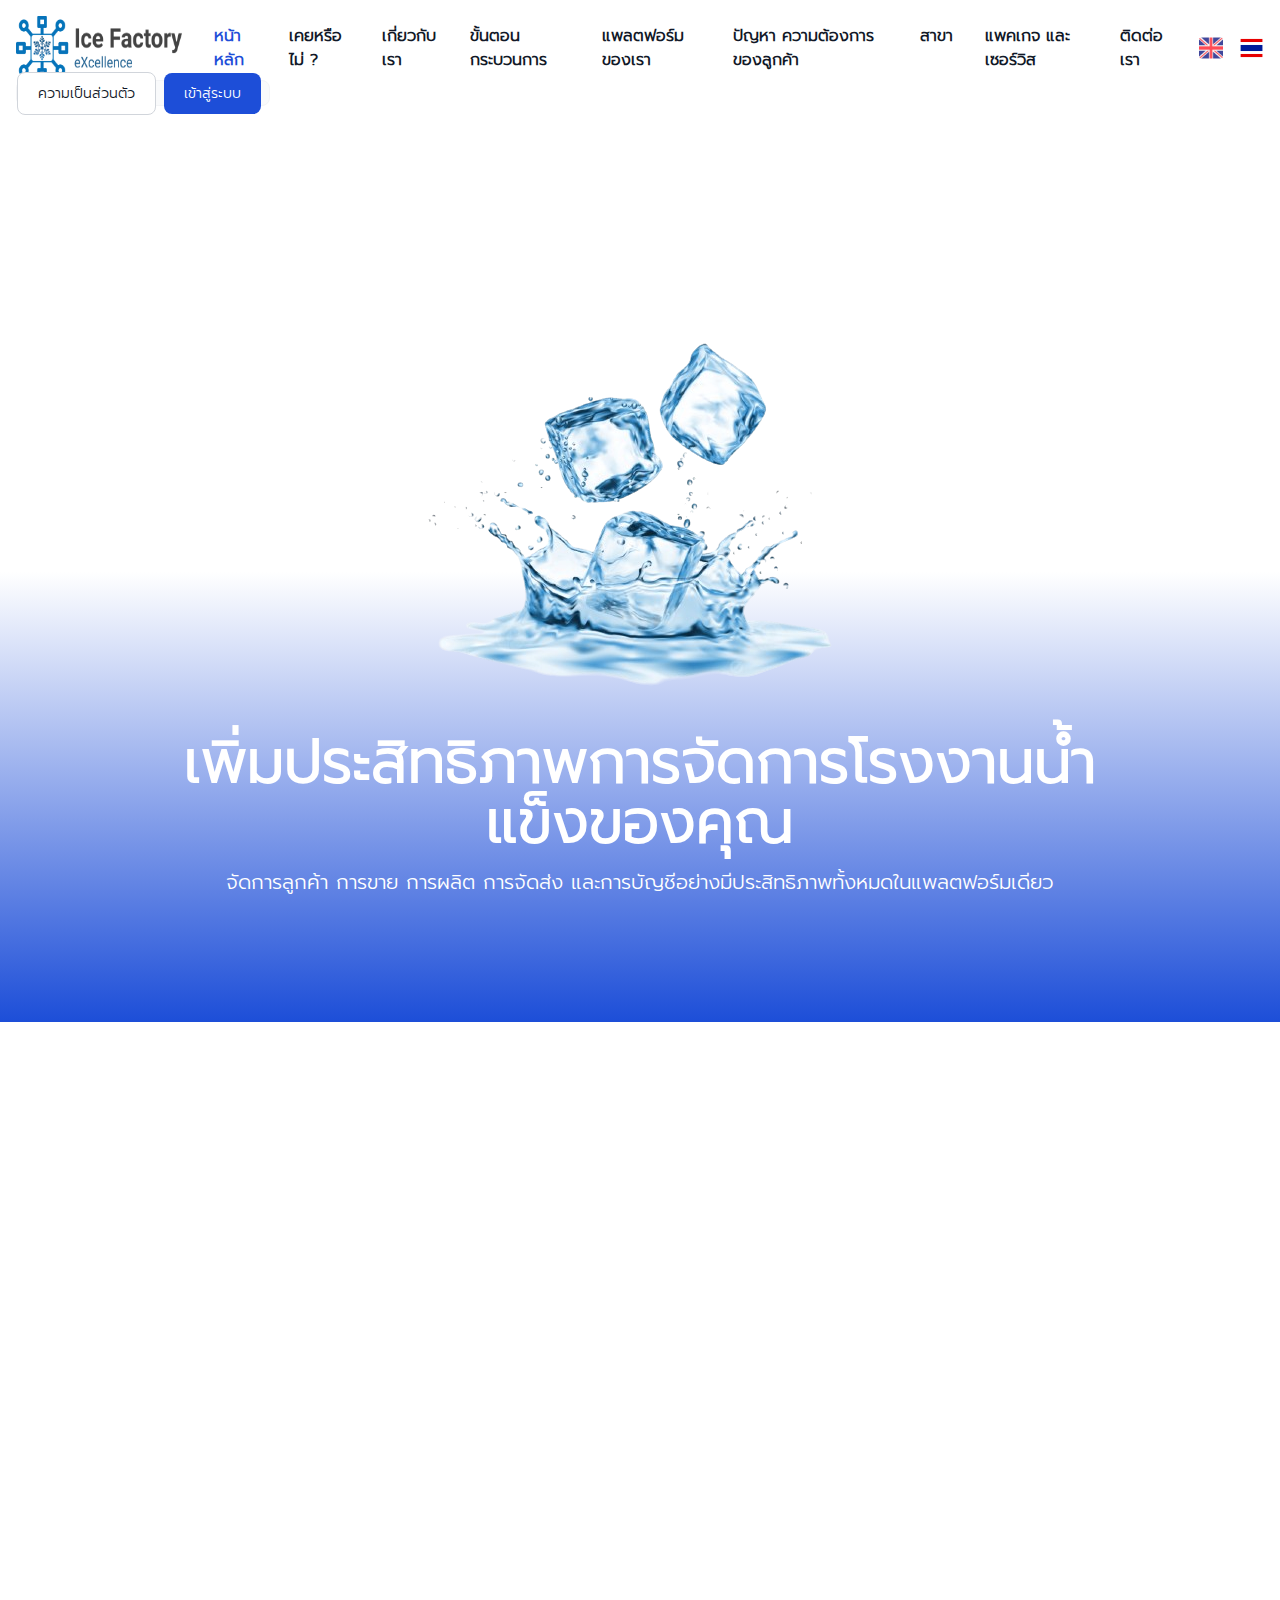
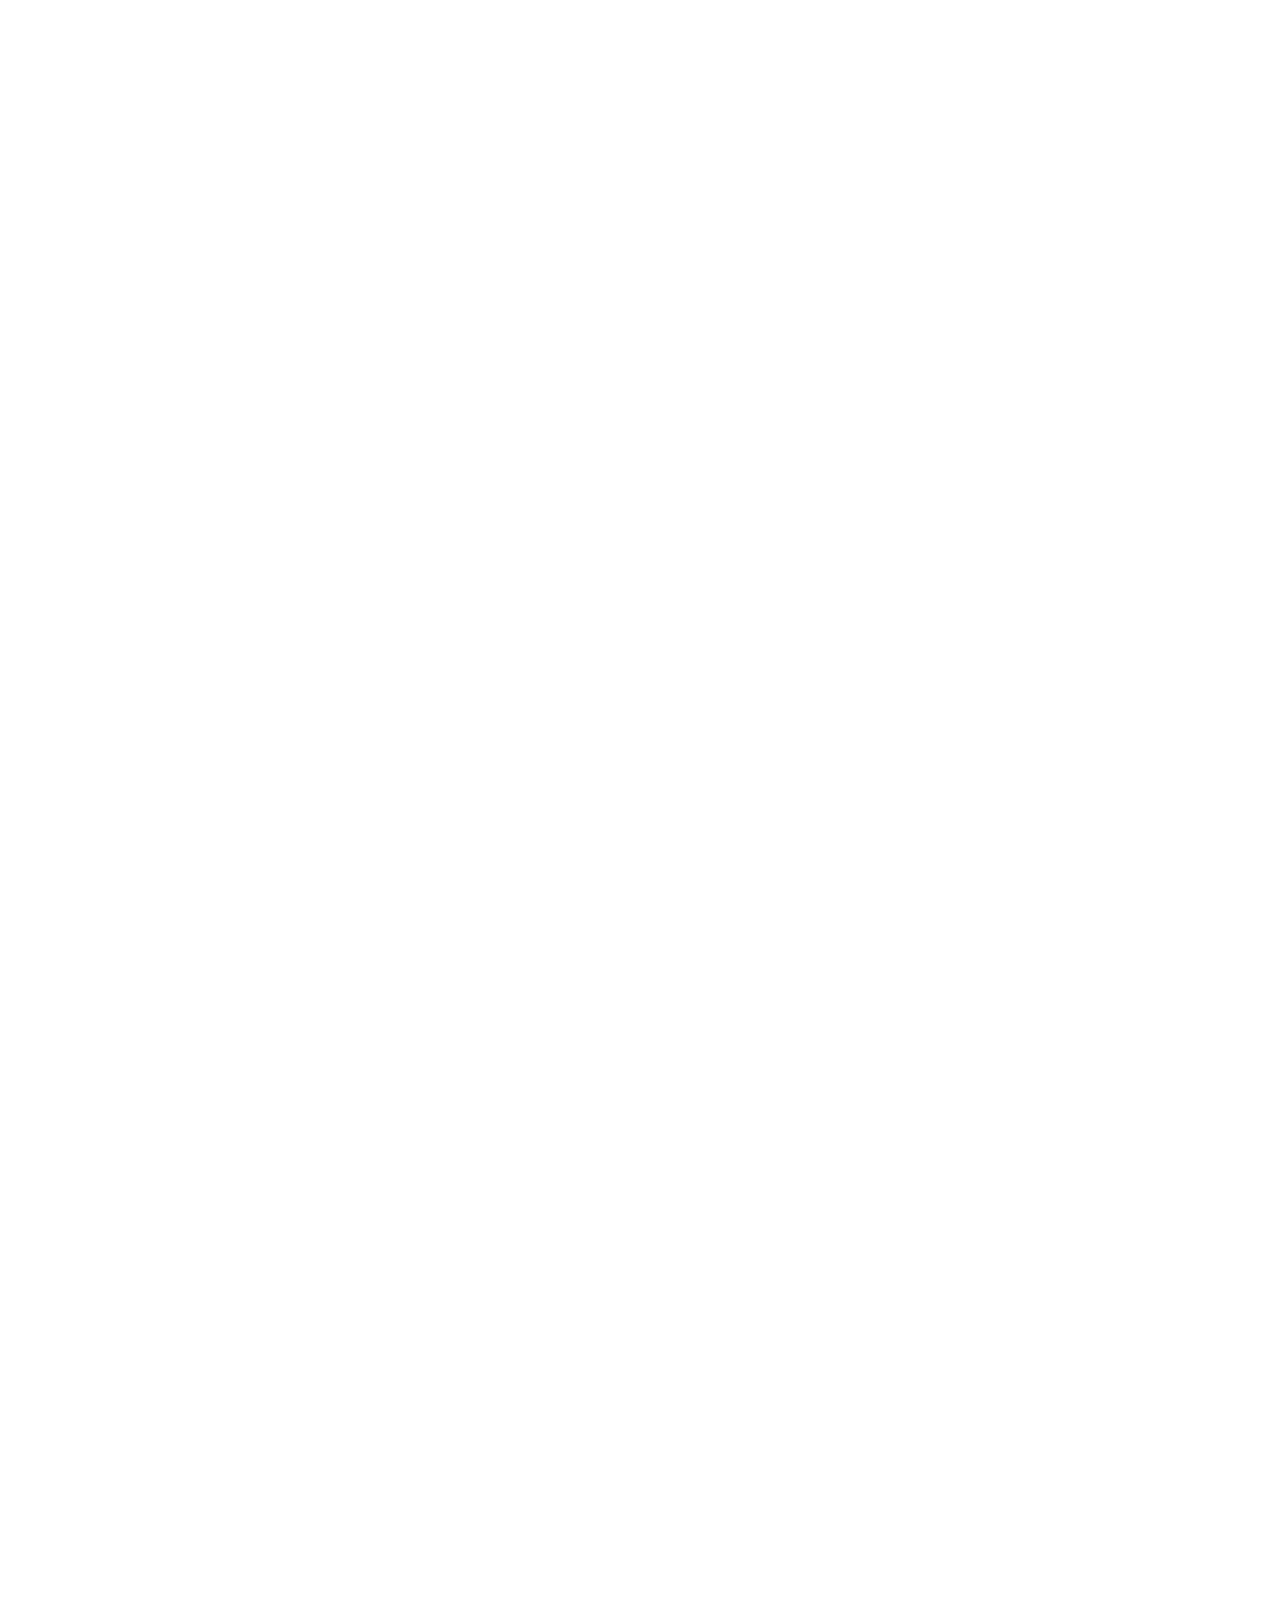
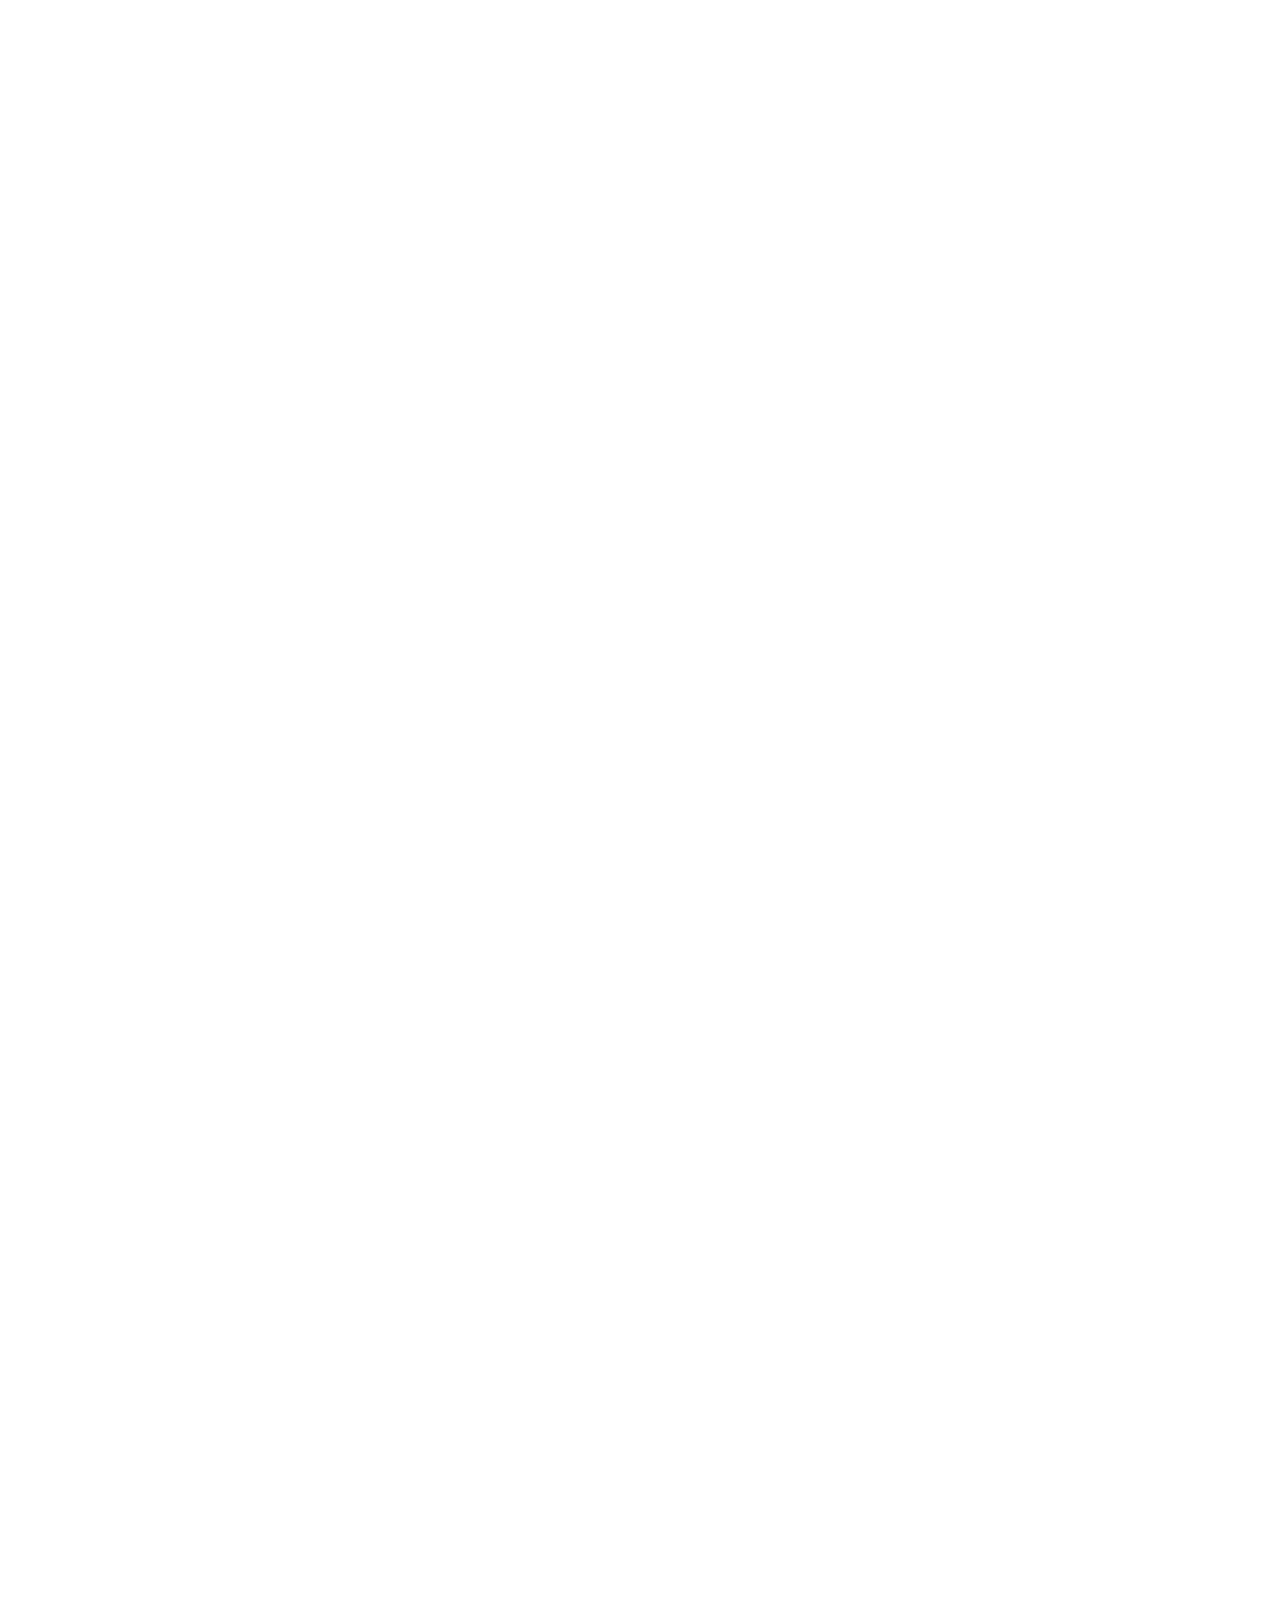
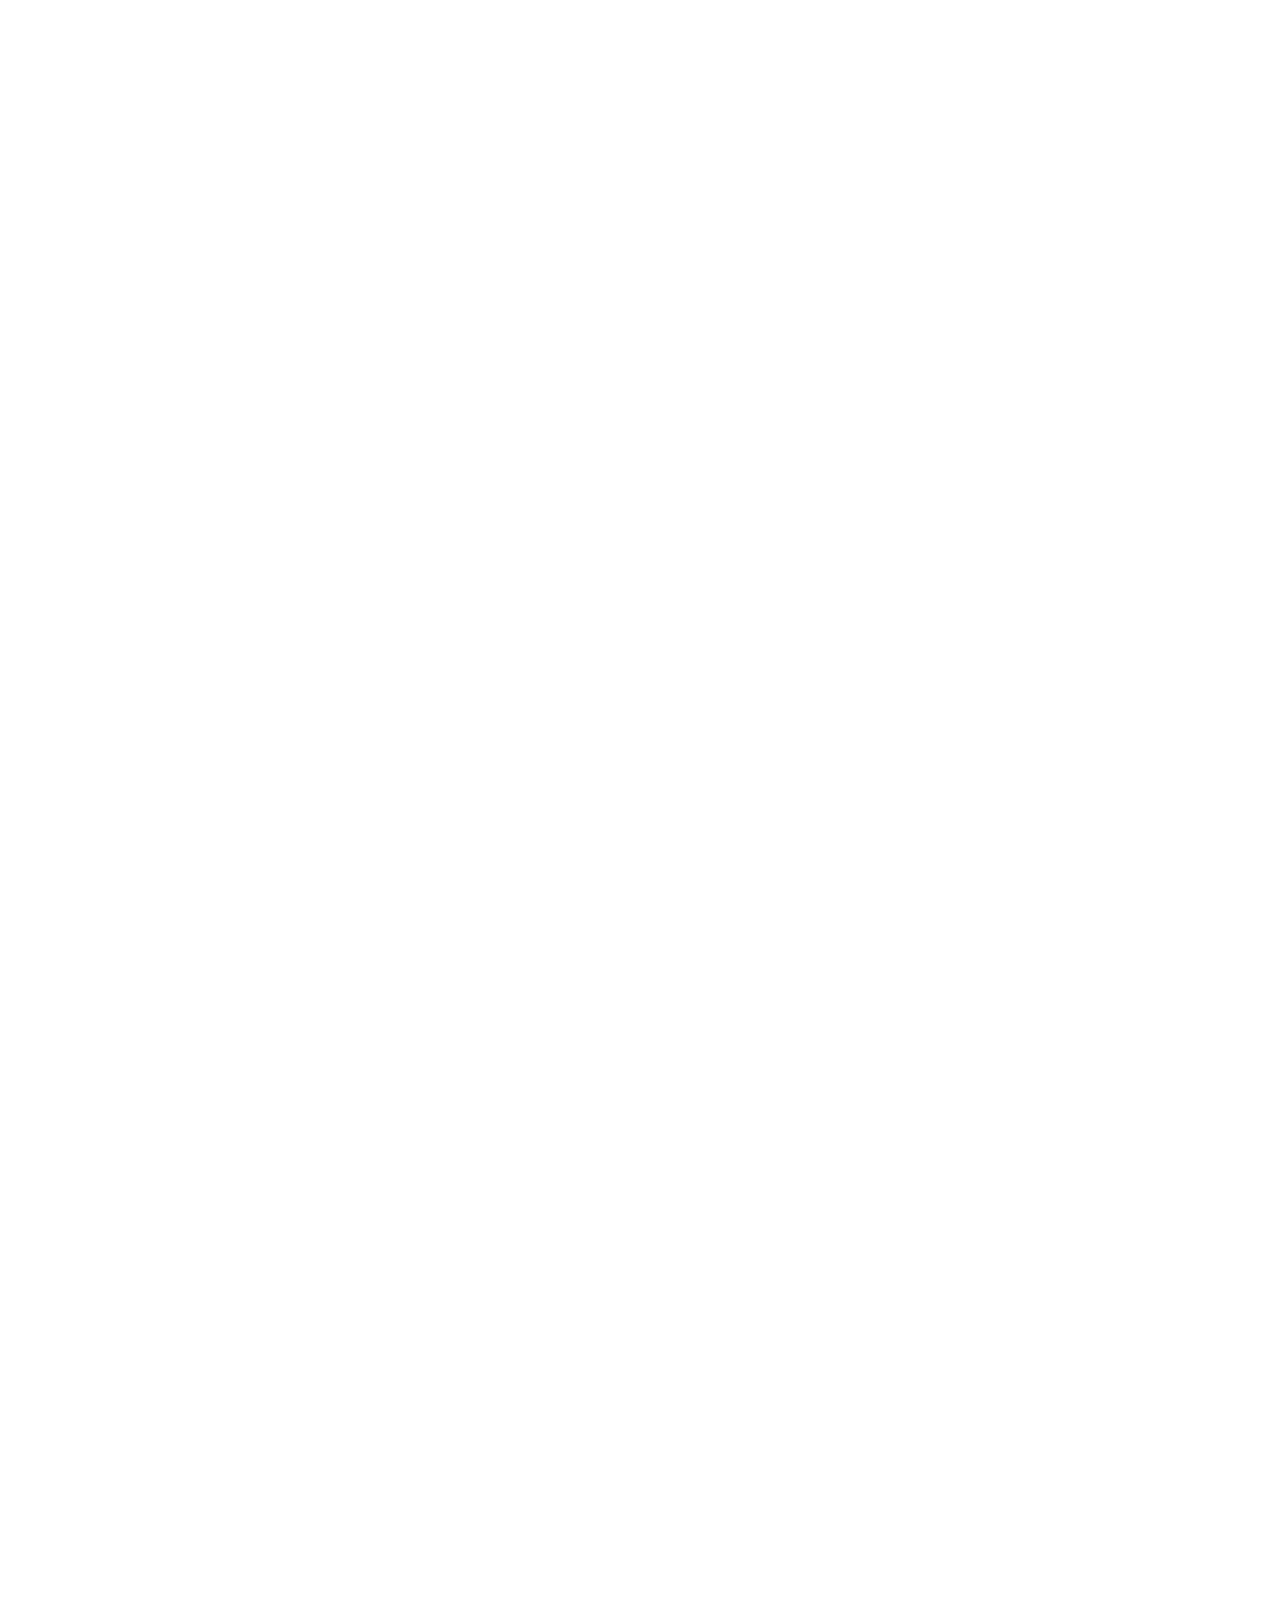
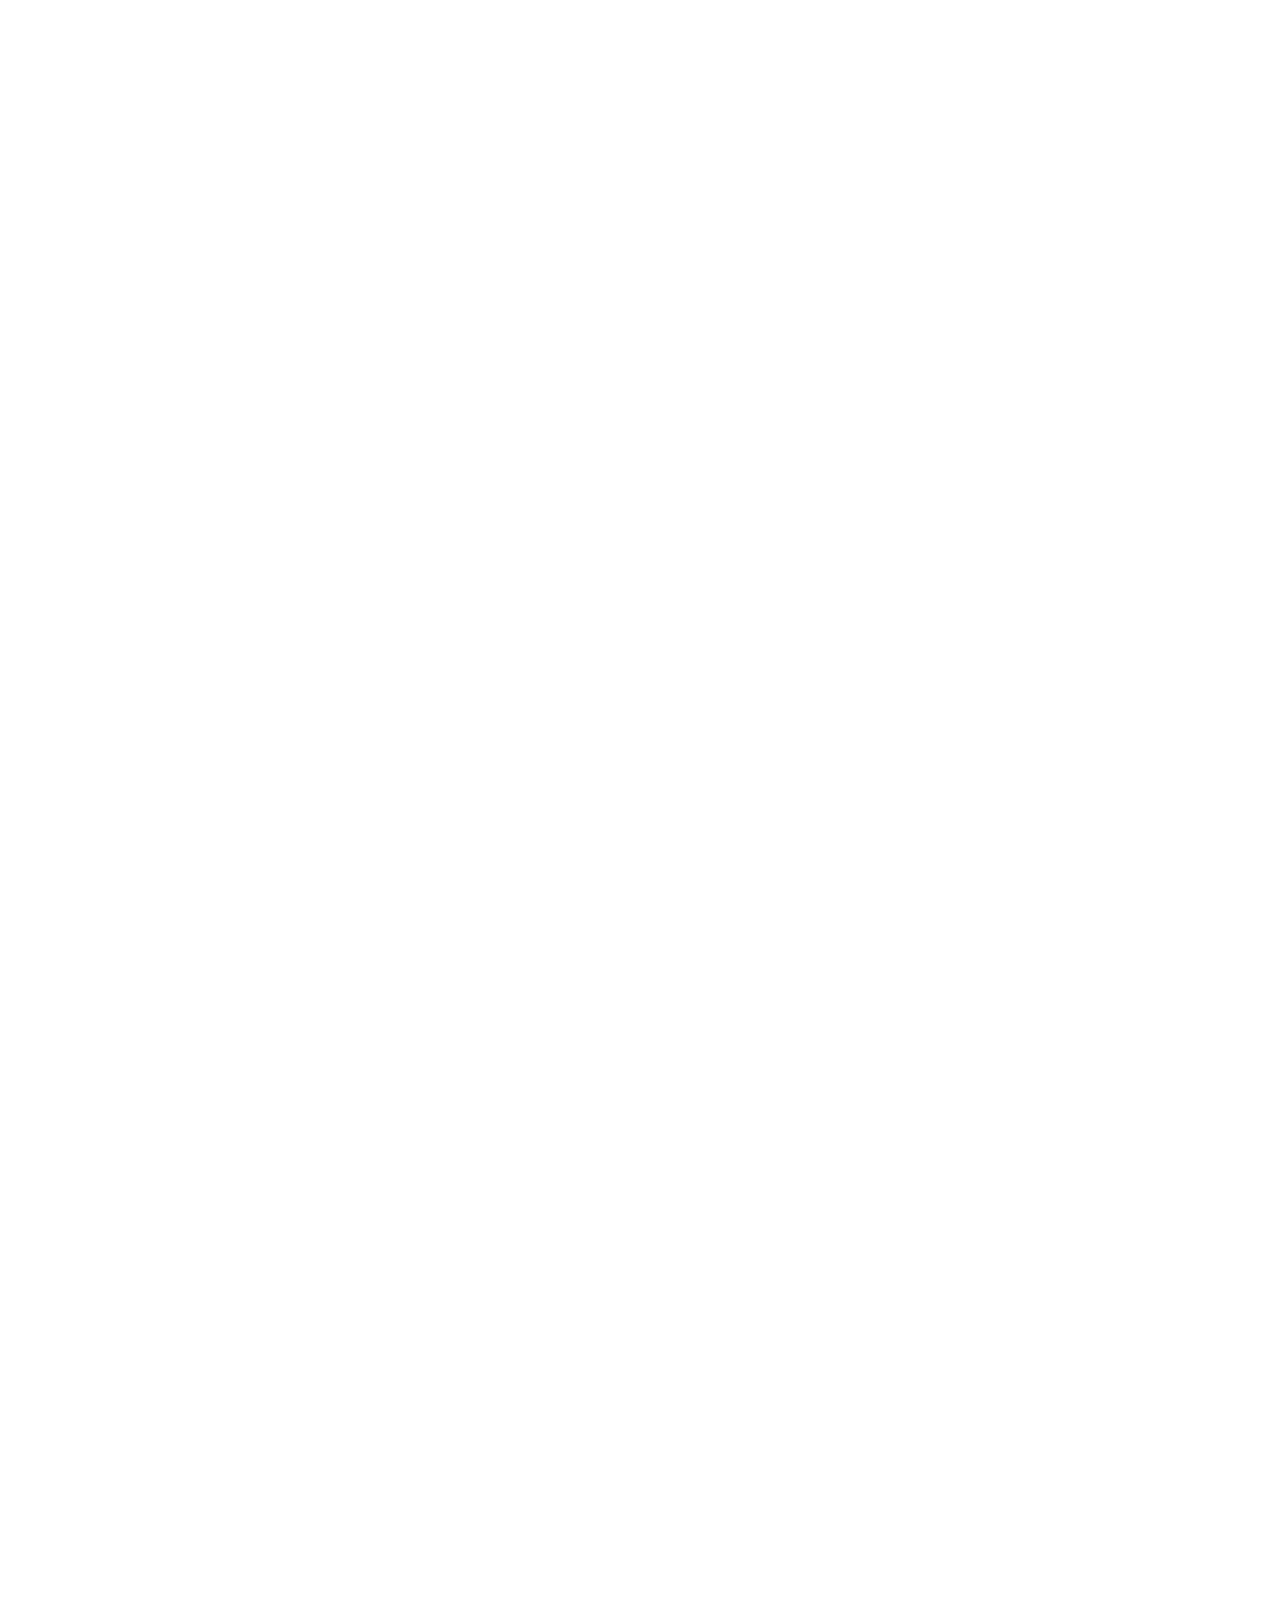
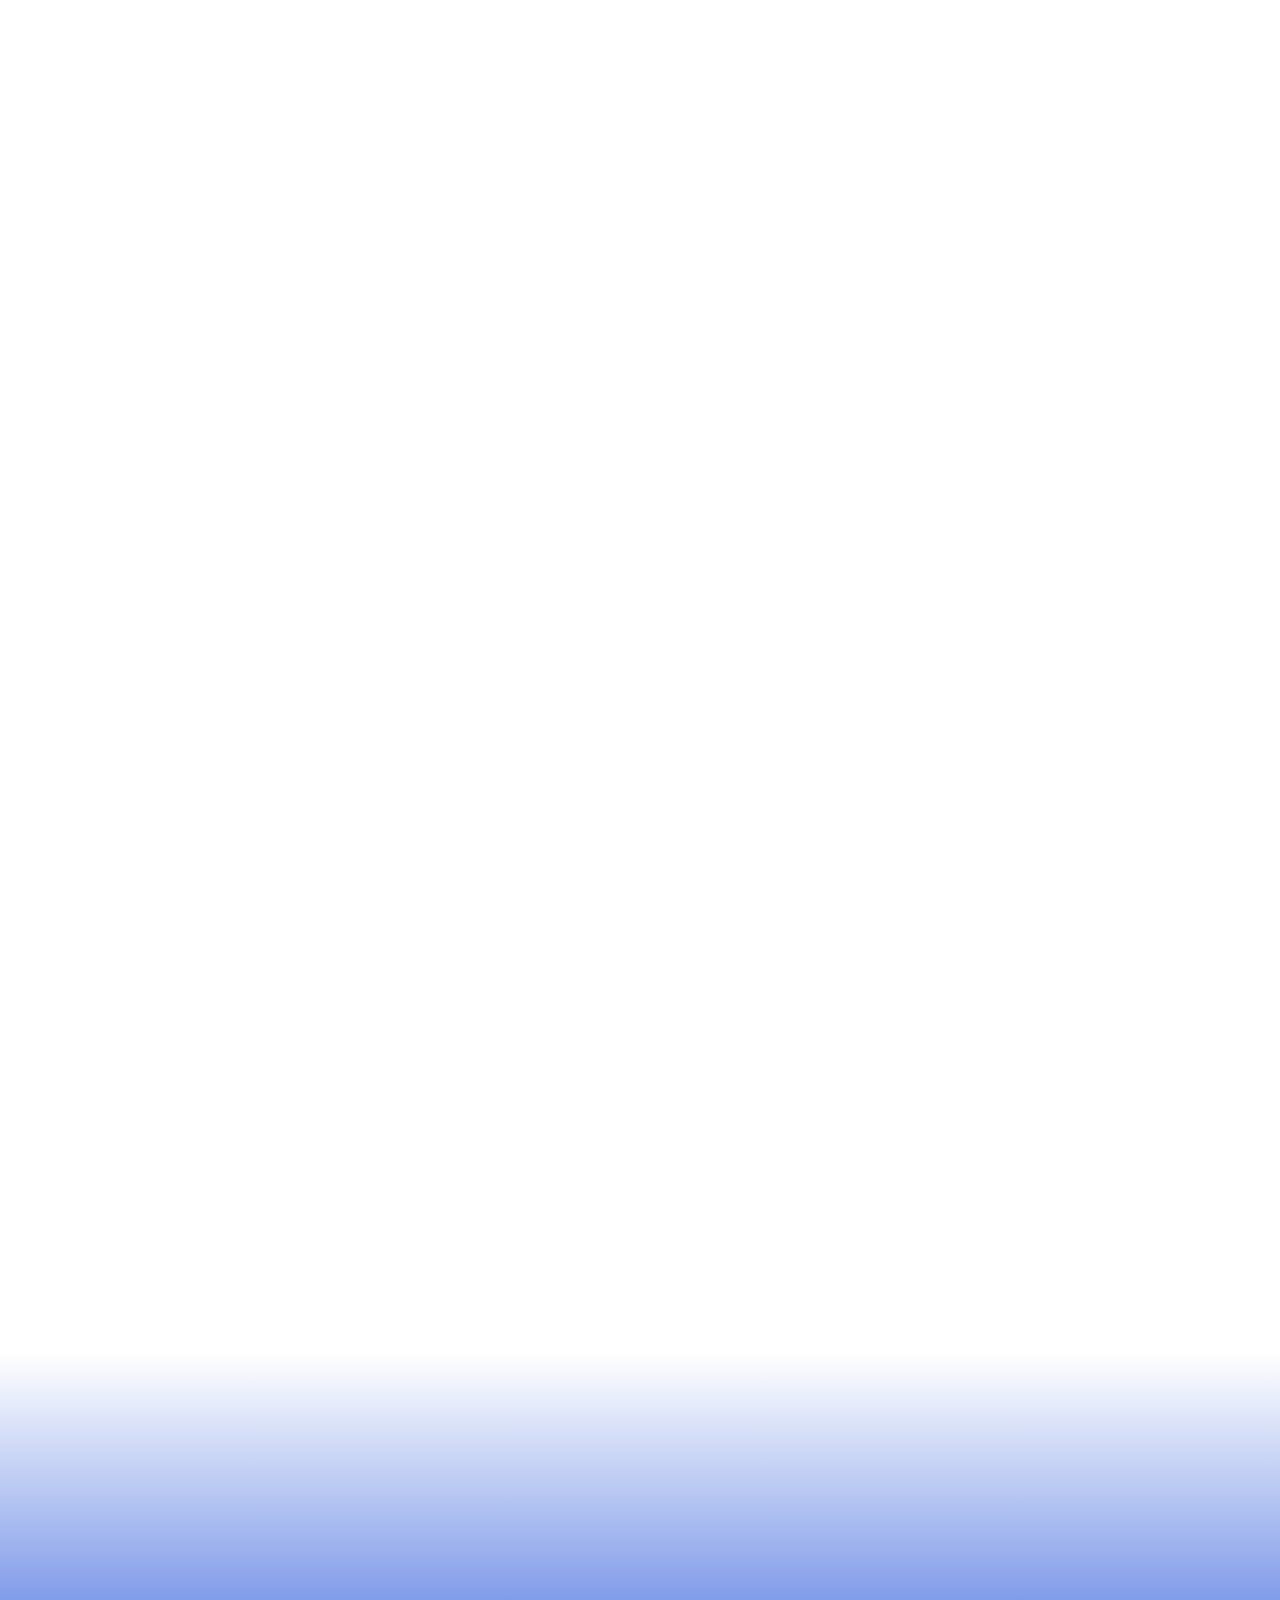
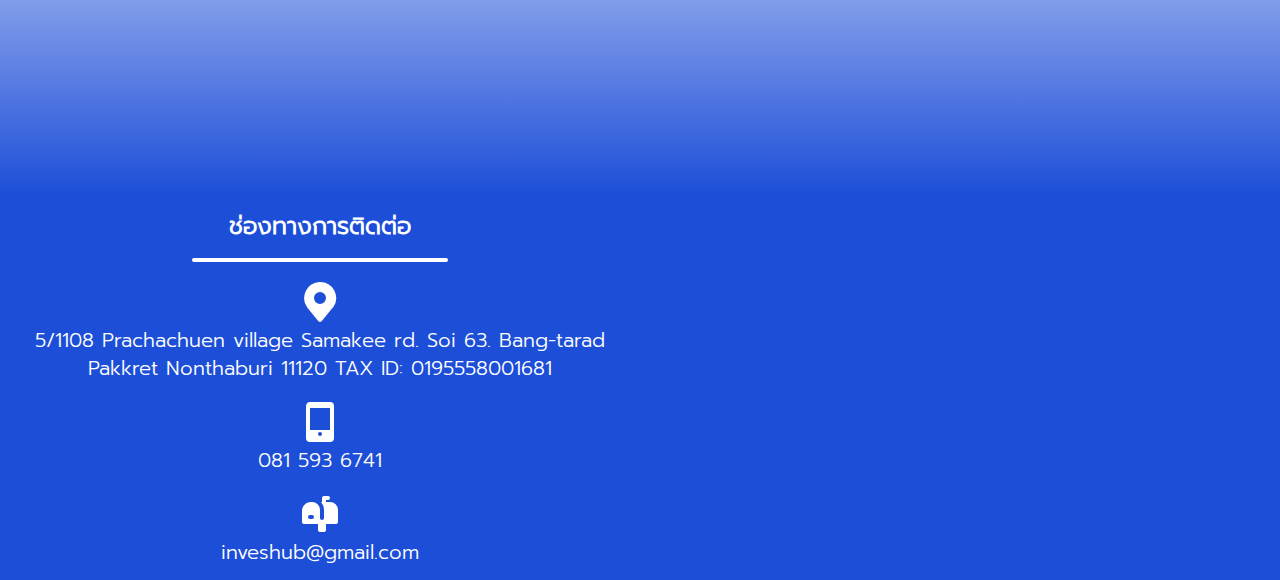
==== commit 731a6949: "[Added] Benefit to Package & Service" ====
--- a/src/index.html
+++ b/src/index.html
@@ -89,14 +89,15 @@
             const topology = await fetch('../src/data/province.json').then(response => response.json());
 
             const data = [
-                ['th-ct', 10], ['th-4255', 11], ['th-pg', 12], ['th-st', 13],
-                ['th-kr', 14], ['th-sa', 15], ['th-tg', 16], ['th-tt', 17],
-                ['th-pl', 18], ['th-ps', 19], ['th-kp', 20], ['th-pc', 21],
-                ['th-sh', 22], ['th-at', 23], ['th-lb', 24], ['th-pa', 25],
-                ['th-np', 26], ['th-sb', 27], ['th-cn', 28], ['th-bm', 29],
-                ['th-pt', 30], ['th-no', 31], ['th-sp', 32], ['th-ss', 33],
-                ['th-sm', 34], ['th-pe', 35], ['th-cc', 36], ['th-nn', 37],
-                ['th-cb', 38], ['th-br', 39], ['th-kk', 40], ['th-ph', 41],
+                ['th-st', 13], ['th-br', 39], ['th-kk', 40], ['th-sn', 51], ['th-pb', 82],
+                // ['th-ct', 10], ['th-4255', 11], ['th-pg', 12], ['th-st', 13],
+                // ['th-kr', 14], ['th-sa', 15], ['th-tg', 16], ['th-tt', 17],
+                // ['th-pl', 18], ['th-ps', 19], ['th-kp', 20], ['th-pc', 21],
+                // ['th-sh', 22], ['th-at', 23], ['th-lb', 24], ['th-pa', 25],
+                // ['th-np', 26], ['th-sb', 27], ['th-cn', 28], ['th-bm', 29],
+                // ['th-pt', 30], ['th-no', 31], ['th-sp', 32], ['th-ss', 33],
+                // ['th-sm', 34], ['th-pe', 35], ['th-cc', 36], ['th-nn', 37],
+                // ['th-cb', 38], ['th-br', 39], ['th-kk', 40], ['th-ph', 41],
                 // ['th-kl', 42], ['th-sr', 43], ['th-nr', 44], ['th-si', 45],
                 // ['th-re', 46], ['th-le', 47], ['th-nk', 48], ['th-ac', 49],
                 // ['th-md', 50], ['th-sn', 51], ['th-nw', 52], ['th-pi', 53],
@@ -592,6 +593,28 @@
                 <li id="package-service-4"></li>
             </ul>
         </div>
+        <div class="grid grid-cols-1 xl:grid-cols-3 space-x-8 justify-center">
+            <div class="text-center" data-aos="fade-up" data-aos-duration="1000">
+                <div class="flex h-96 justify-center items-center">
+                    <img src="../img/main/ice-benefit-sales.png" class="h-60 mb-4" alt="Benefit Sales" />
+                </div>
+                <p id="package-benefit-sales" class="font-bold text-2xl text-blue-700 mb-4"></p>
+            </div>
+            <div class="text-center" data-aos="fade-up" data-aos-duration="2000">
+                <div class="flex h-96 justify-center items-center">
+                    <img src="../img/main/ice-benefit-review.png" class="h-60 mb-4" alt="Benefit Review" />
+                </div>
+                <p id="package-benefit-review" class="font-bold text-2xl text-blue-700 mb-4"></p>
+            </div>
+            <div class="text-center" data-aos="fade-up" data-aos-duration="3000">
+                <div class="flex h-96 justify-center items-center">
+                    <img src="../img/main/ice-benefit-save-cost.png" class="h-60 mb-4" alt="Benefit Save Cost" />
+                </div>
+                <p id="package-benefit-save-cost" class="font-bold text-2xl text-blue-700 mb-4" data-aos="fade-up"
+                    data-aos-duration="1000"></p>
+            </div>
+        </div>
+        <p id="package-benefit-reference" class="font-bold text-medium text-blue-700 mb-4"></p>
     </div>
 
     <!-- Contact Us Section -->
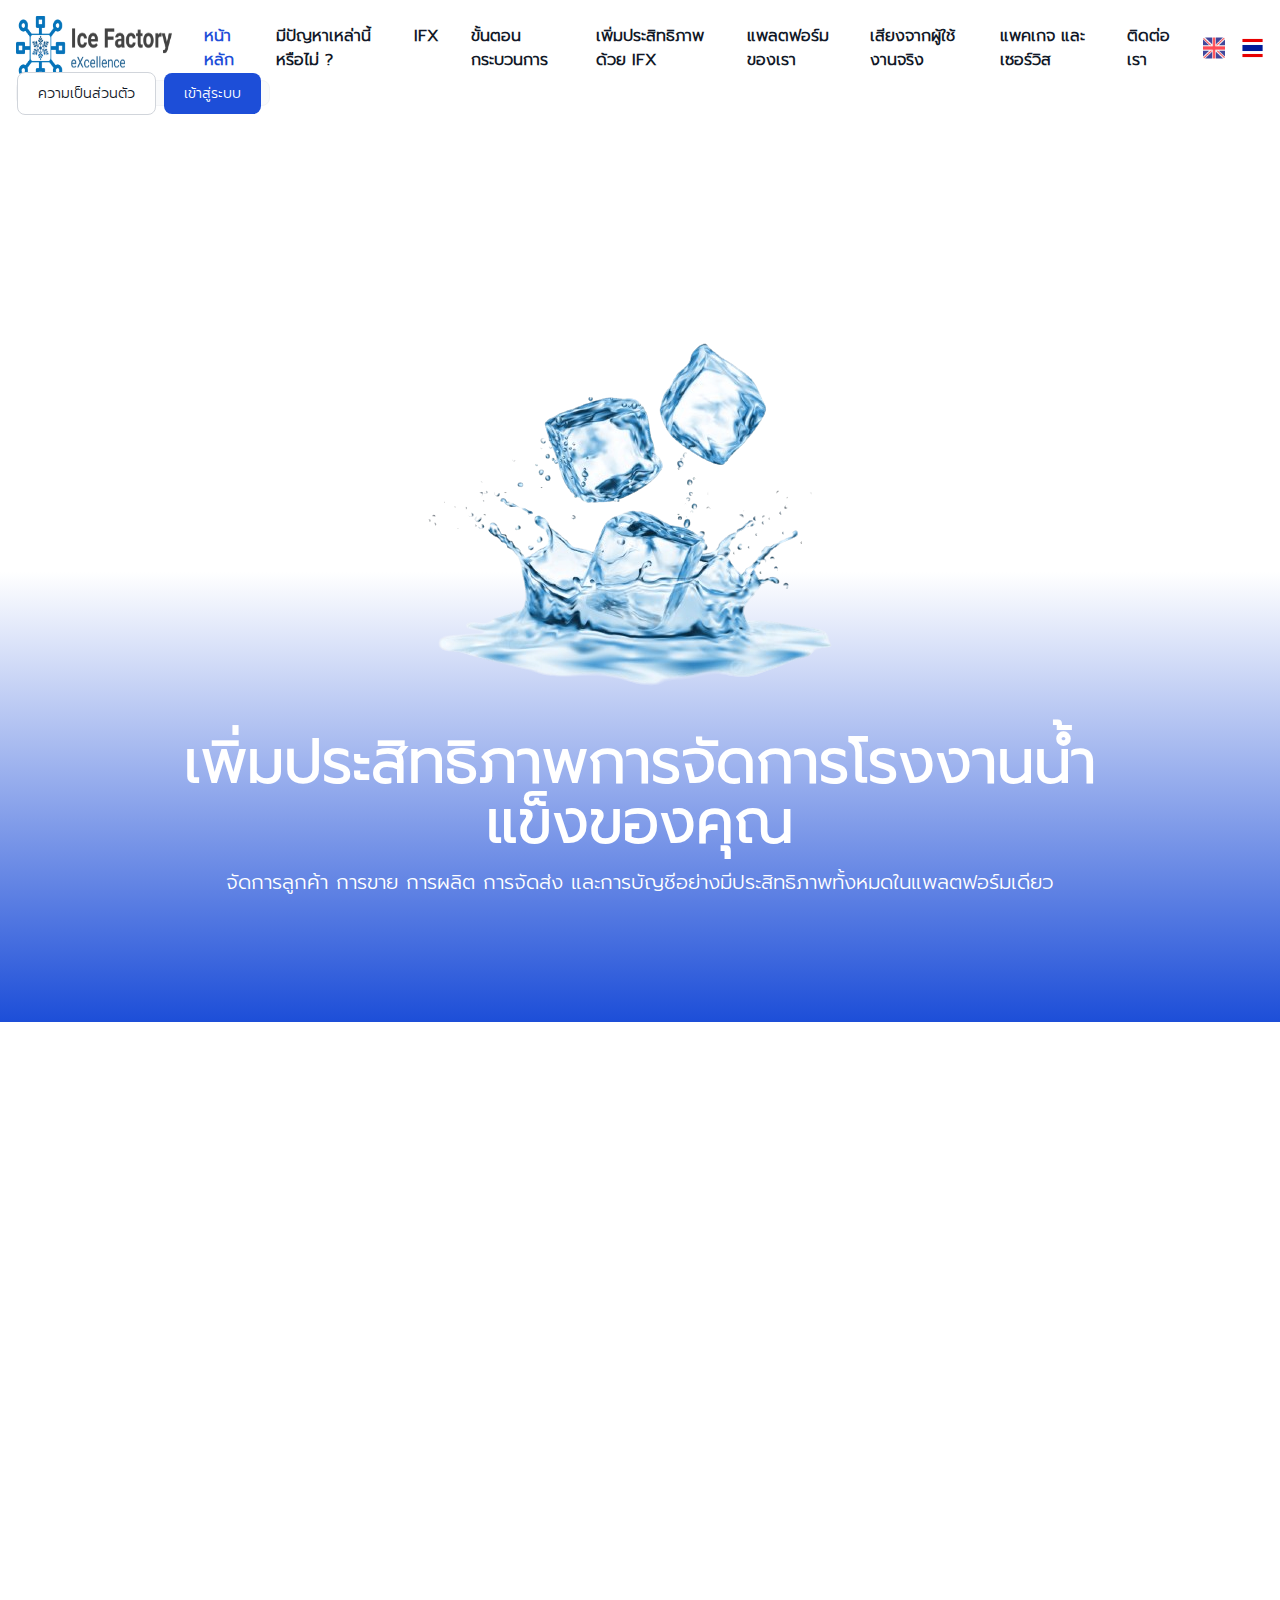
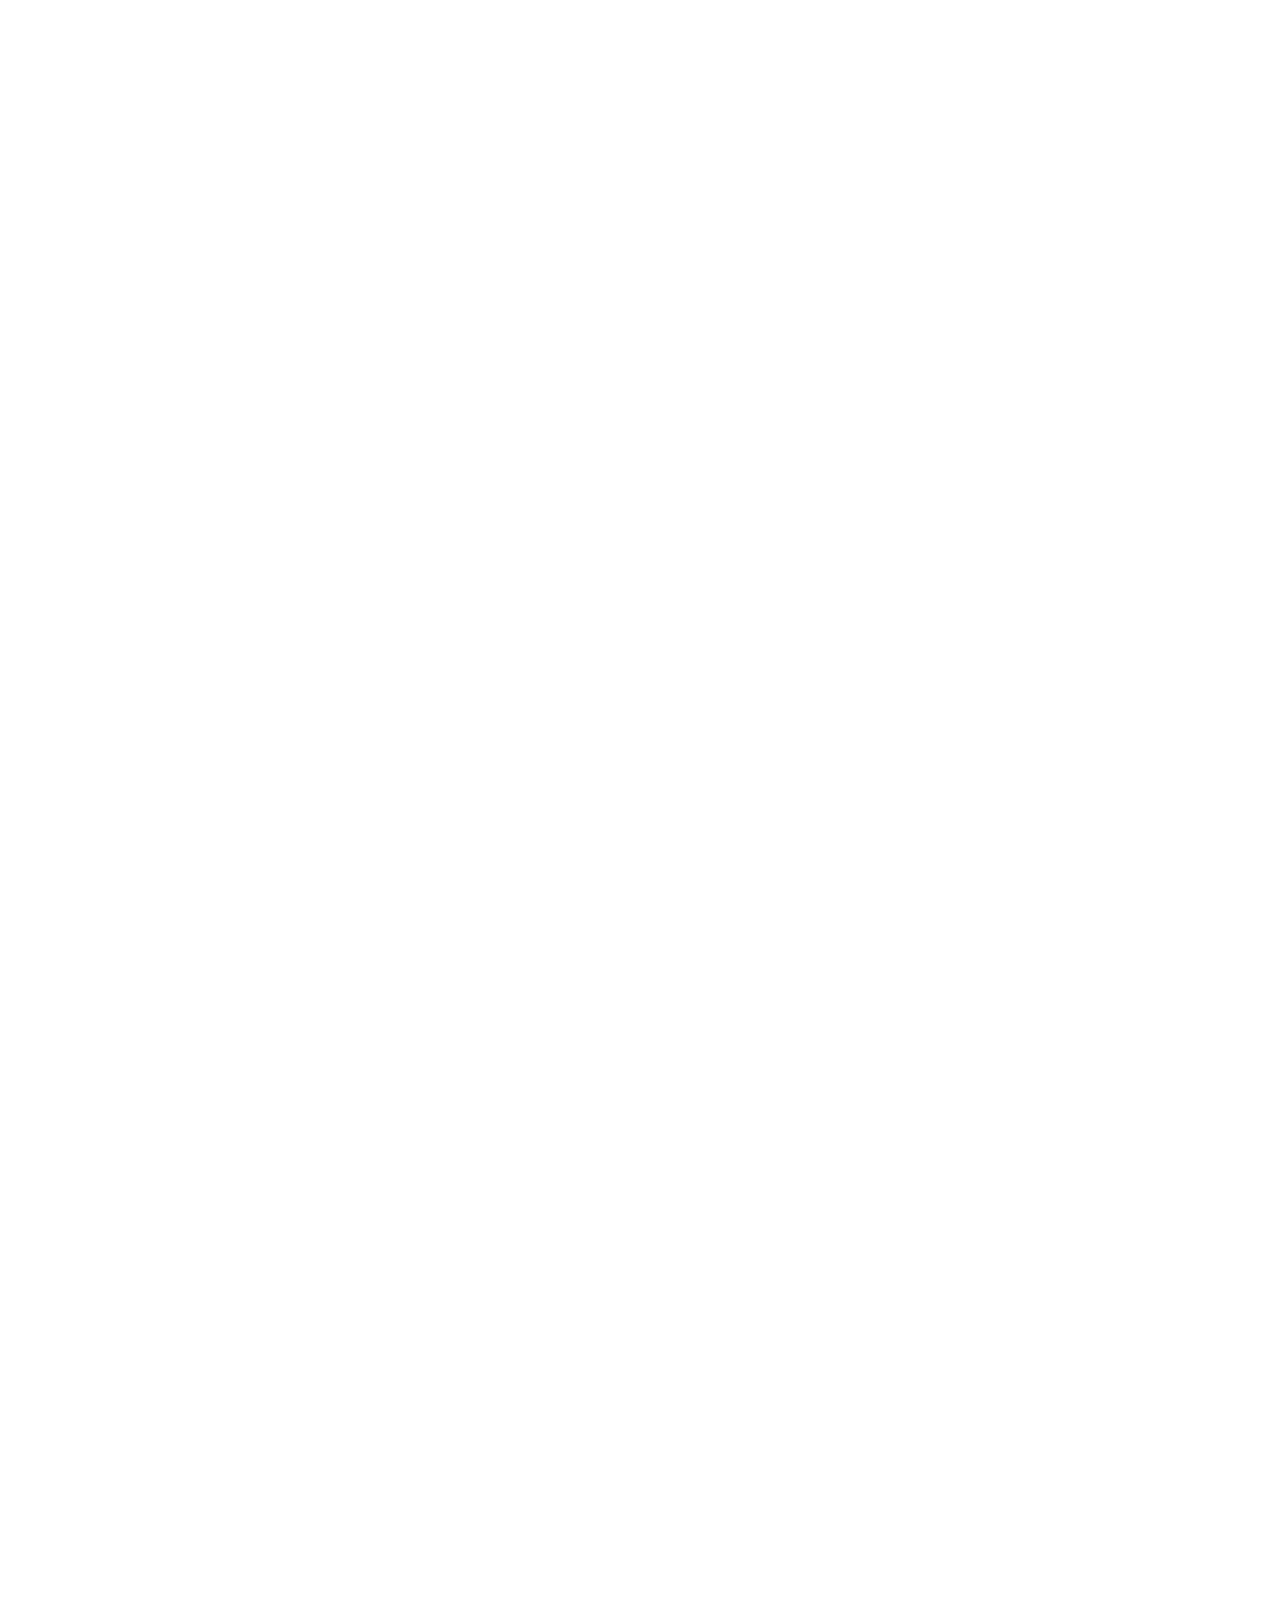
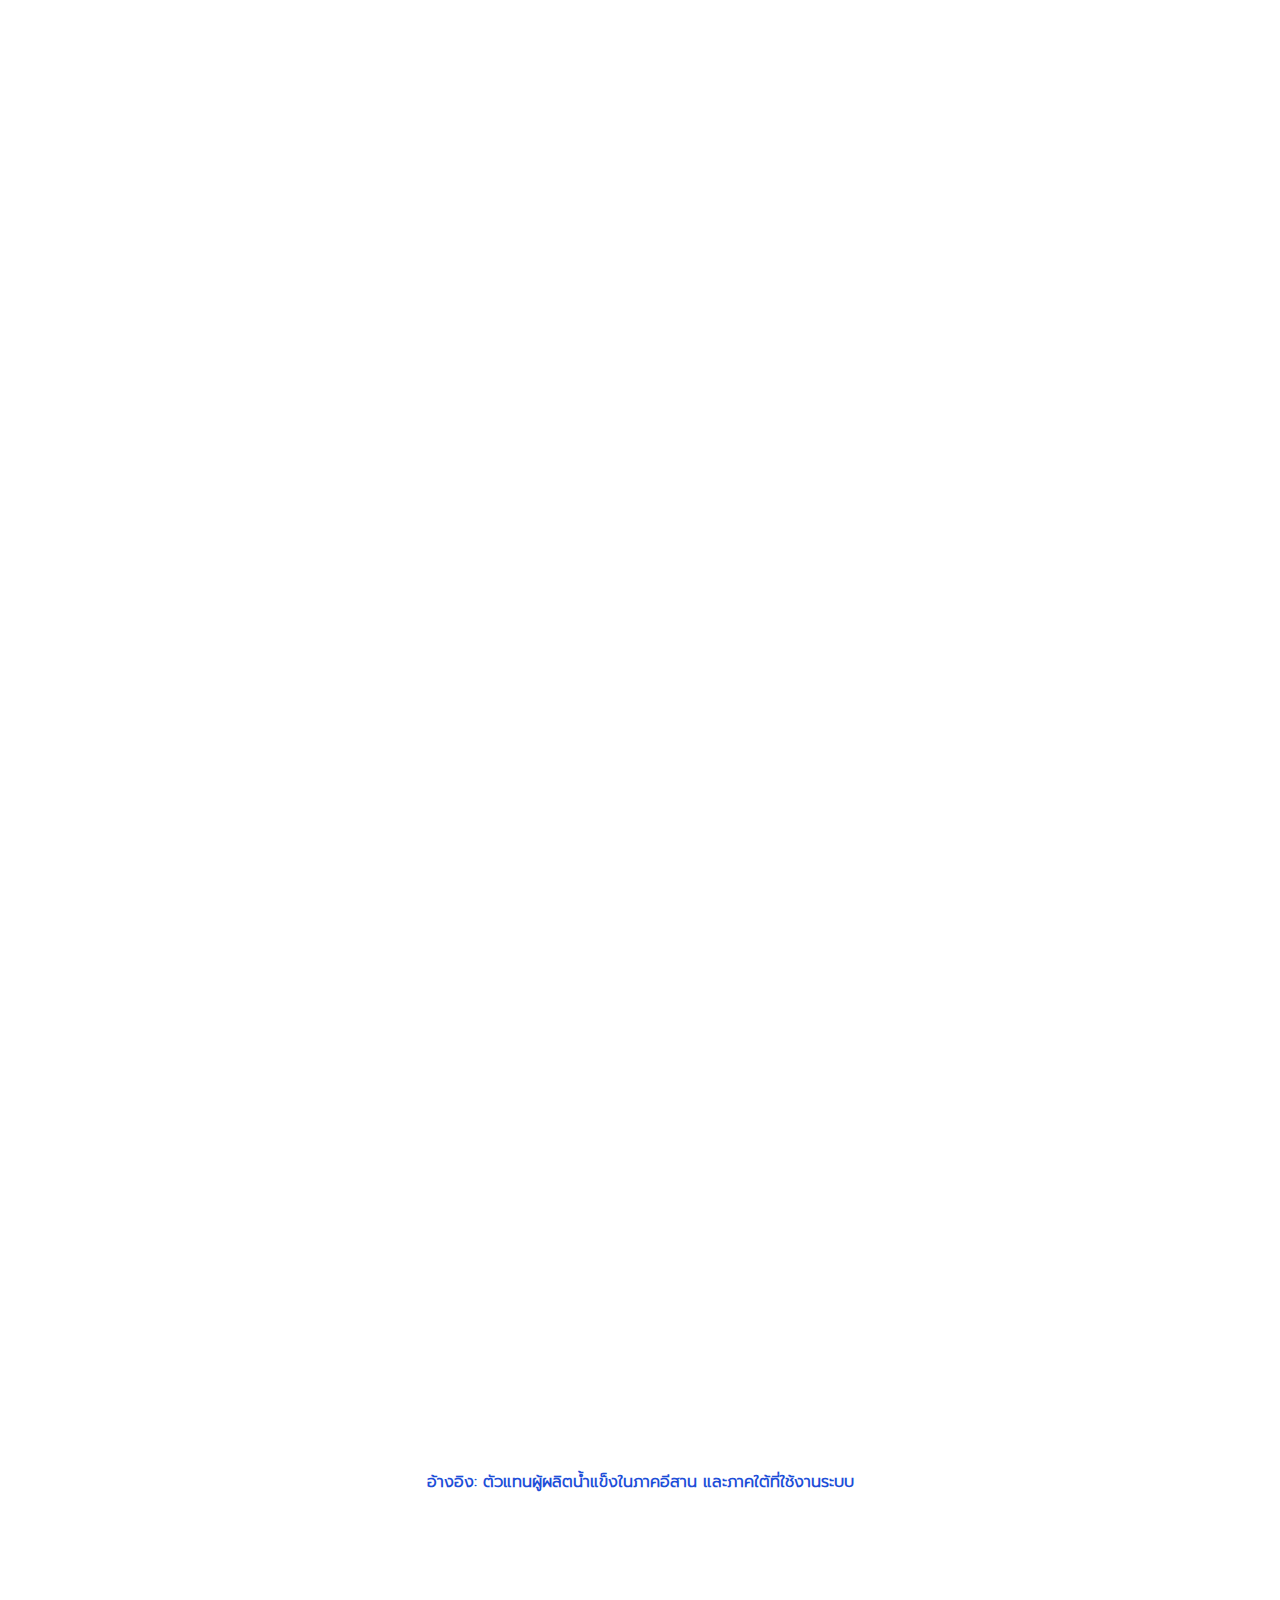
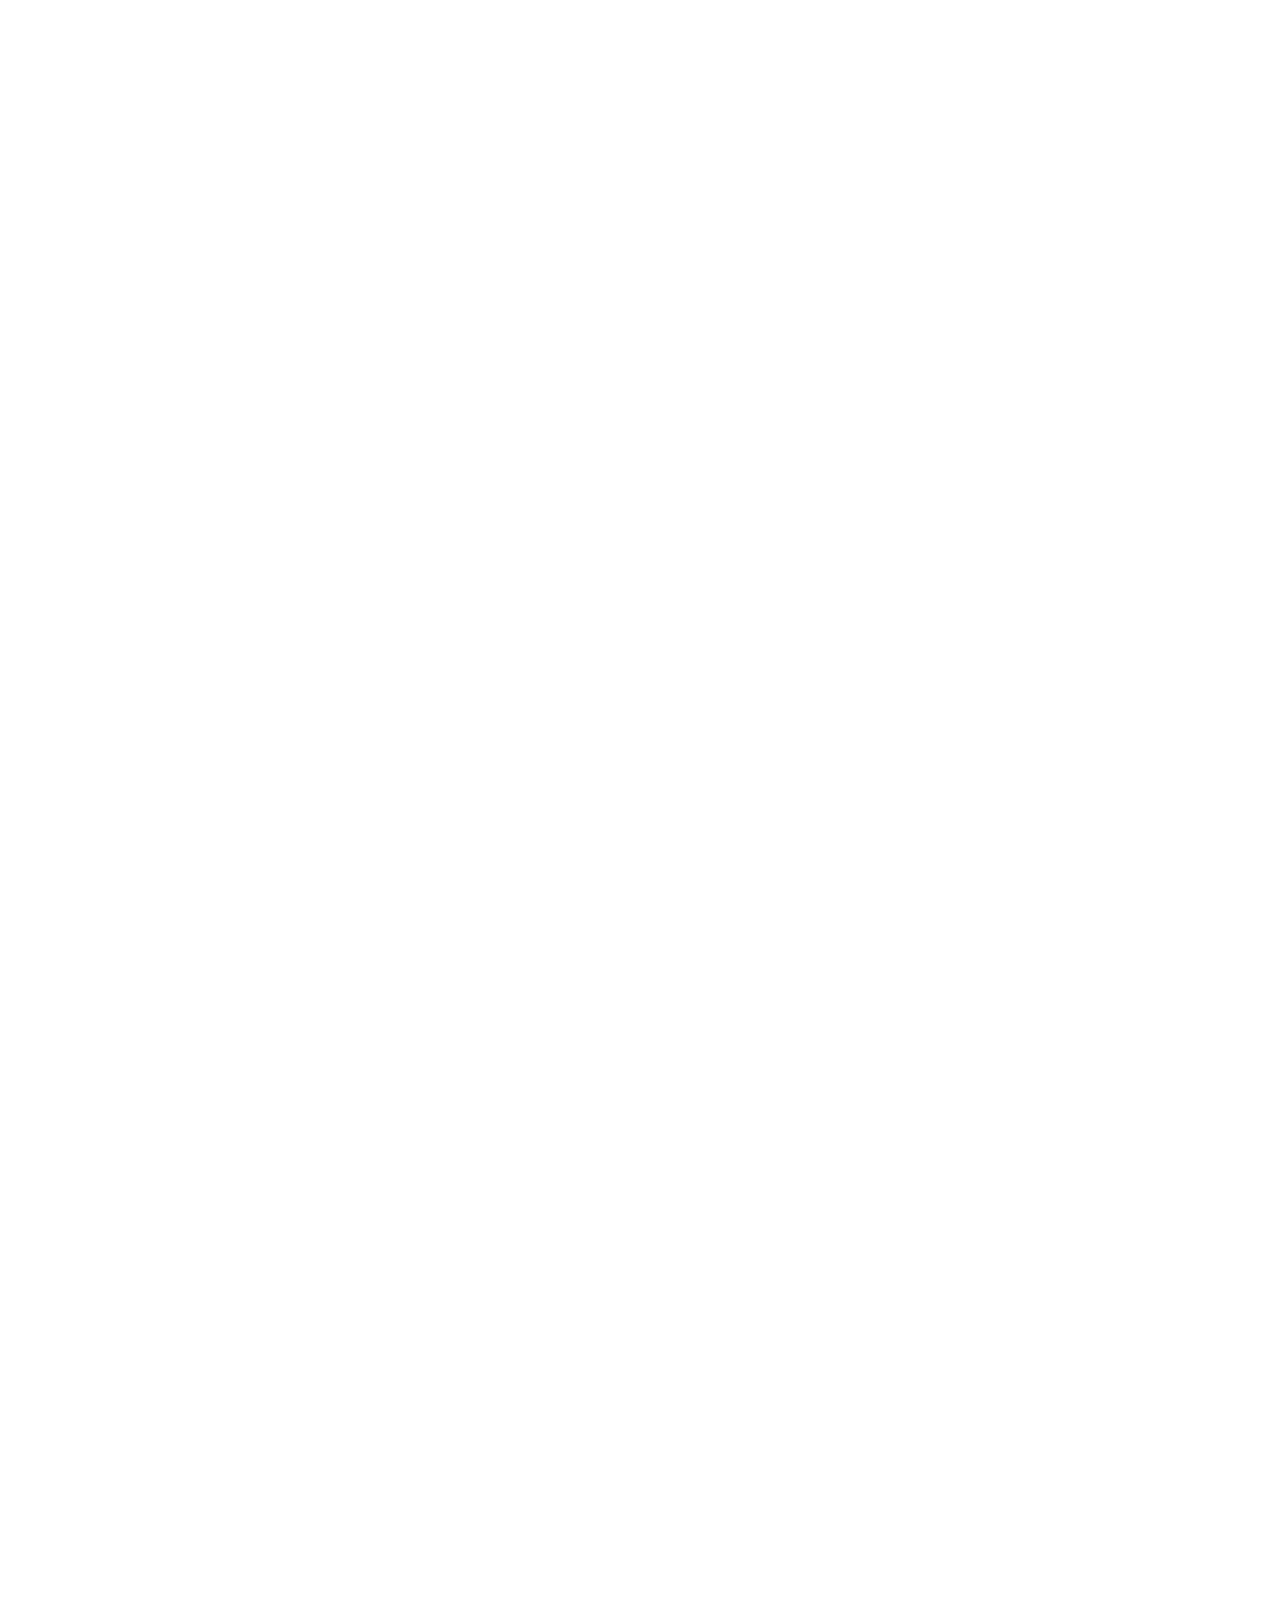
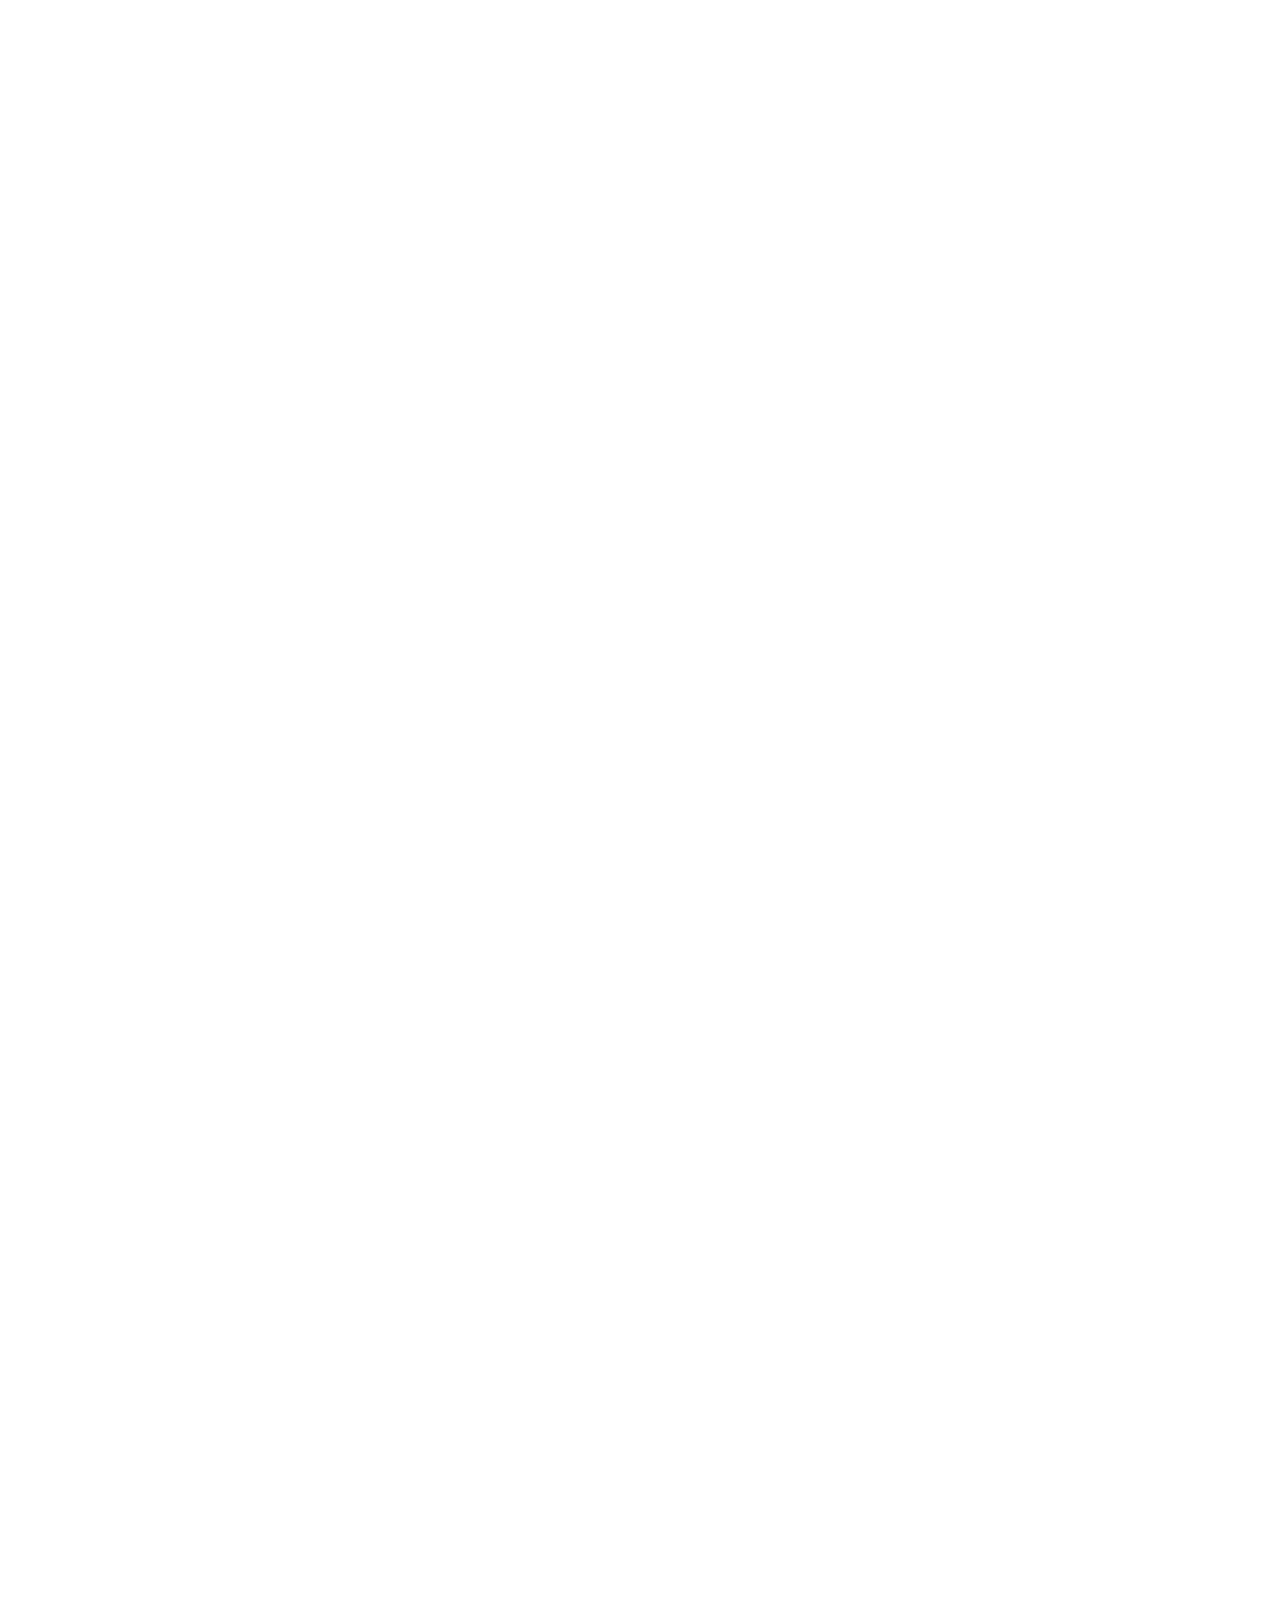
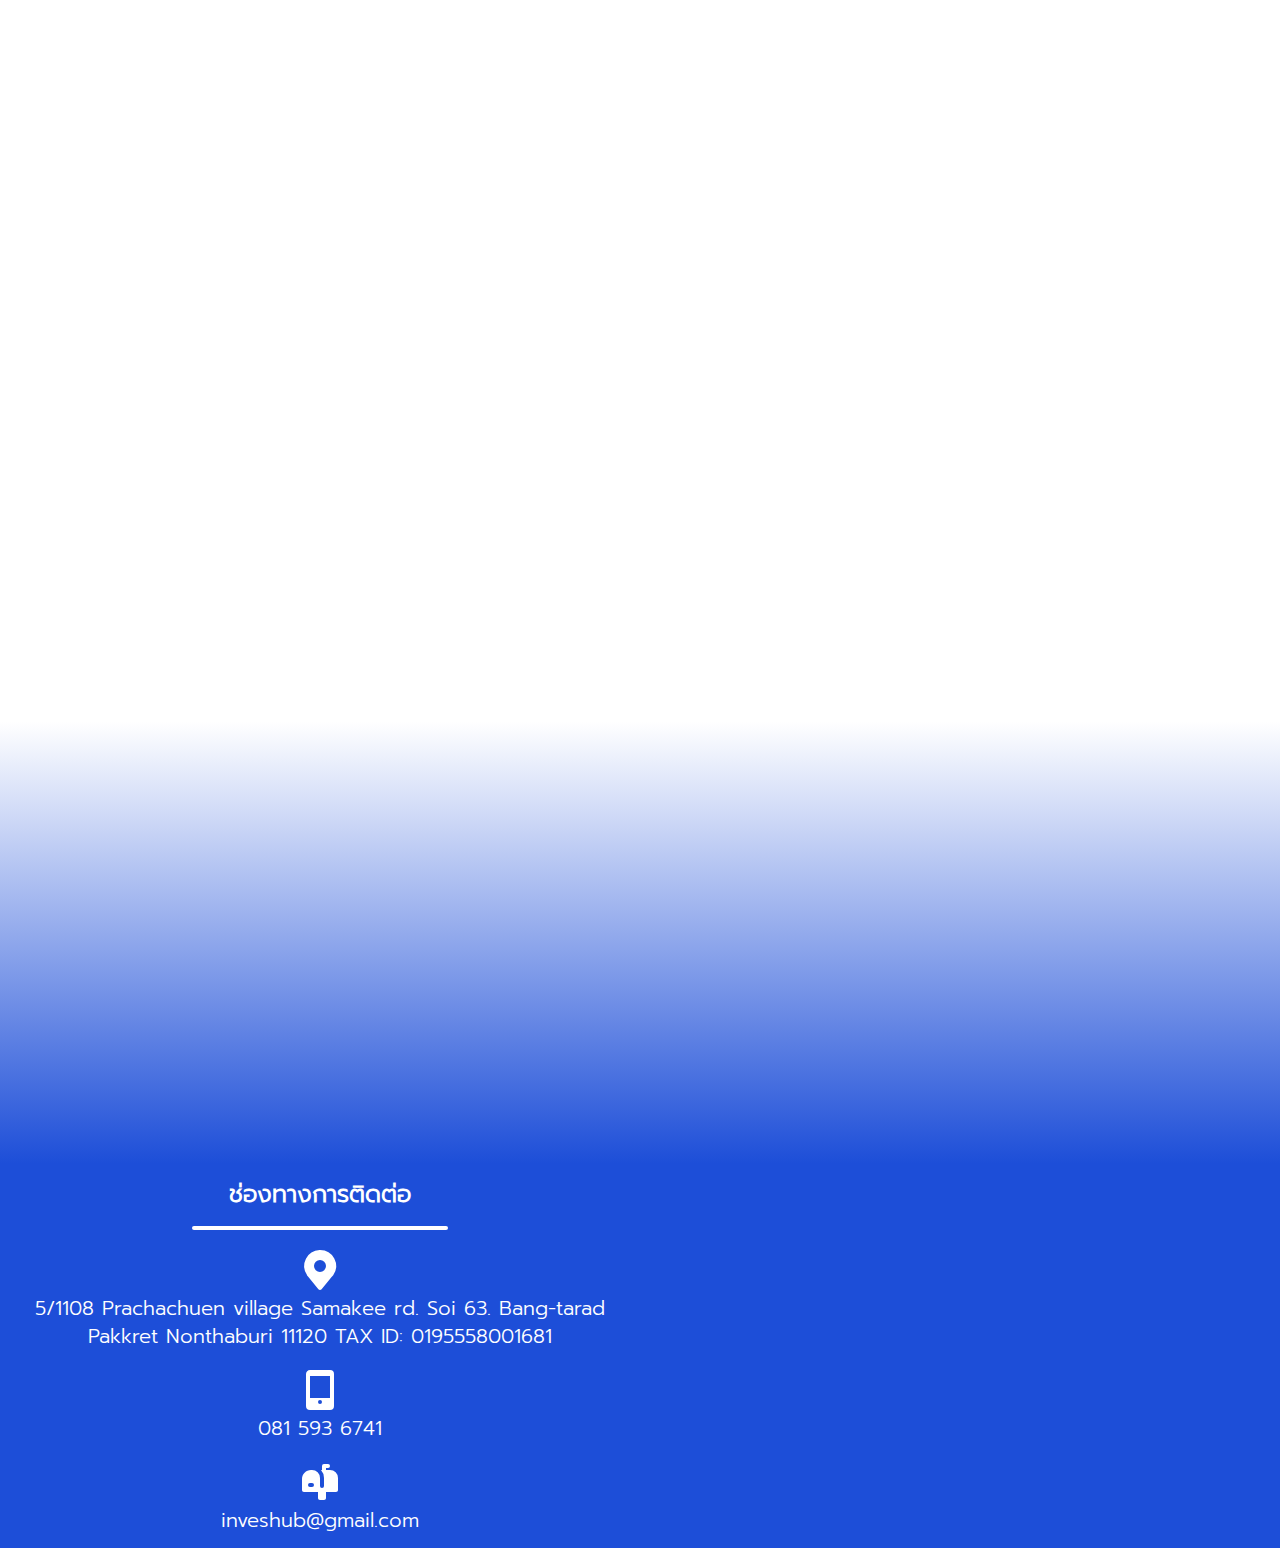
==== commit 18b003d0: "[Edited] Delete Customer Pain and Add Performance Section" ====
--- a/src/index.html
+++ b/src/index.html
@@ -5,6 +5,8 @@
     <title>Inveshub - Ice Factory Excellence</title>
     <link rel="icon" type="image/x-icon" href="../img/main/IFX_icon_logo.png">
 
+    <meta charset="UTF-8">
+    
     <!--  Css Other -->
     <link rel="stylesheet" href="style/main.css">
 
@@ -177,7 +179,7 @@
     <nav class="bg-intro border-gray-200 dark:bg-gray-900">
         <div class="max-w-full flex flex-wrap items-center justify-between mx-auto p-4">
             <div class="flex flex-row space-x-8">
-                <a href="/" class="flex items-center space-x-3 rtl:space-x-reverse">
+                <a href="" class="flex items-center space-x-3 rtl:space-x-reverse">
                     <img src="../img/main/IFX_logo_full.png" class="h-16 w-auto" alt="IFX Logo" />
                 </a>
                 <div class="items-center justify-between hidden w-full xl:flex xl:w-auto xl:order-1" id="navbar-sticky">
@@ -185,45 +187,49 @@
                         class="flex flex-col p-4 md:p-0 mt-4 font-medium border border-gray-100 rounded-lg bg-gray-50 md:space-x-8 rtl:space-x-reverse md:flex-row md:mt-0 md:border-0 md:bg-white dark:bg-gray-800 md:dark:bg-gray-900 dark:border-gray-700">
                         <li>
                             <a id="menu-1" onclick="moveToSection('ice-intro');"
-                                class="block py-2 px-3 font-bold text-medium text-blue-700 rounded md:bg-transparent md:text-blue-700 md:p-0 md:dark:text-blue-500"
+                                class="block py-2 font-bold text-medium text-blue-700 rounded md:bg-transparent md:text-blue-700 md:p-0 md:dark:text-blue-500"
                                 aria-current="page"></a>
                         </li>
                         <li>
                             <a id="menu-2" onclick="moveToSection('ice-problem');"
-                                class="block py-2 px-3 font-bold text-medium text-gray-900 rounded hover:bg-gray-100 md:hover:bg-transparent md:hover:text-blue-700 md:p-0 md:dark:hover:text-blue-500 dark:text-white dark:hover:bg-gray-700 dark:hover:text-white md:dark:hover:bg-transparent dark:border-gray-700"></a>
+                                class="block py-2 font-bold text-medium text-gray-900 rounded hover:bg-gray-100 md:hover:bg-transparent md:hover:text-blue-700 md:p-0 md:dark:hover:text-blue-500 dark:text-white dark:hover:bg-gray-700 dark:hover:text-white md:dark:hover:bg-transparent dark:border-gray-700"></a>
                         </li>
                         <li>
                             <a id="menu-3" onclick="moveToSection('ice-about-us');"
-                                class="block py-2 px-3 font-bold text-medium text-gray-900 rounded hover:bg-gray-100 md:hover:bg-transparent md:hover:text-blue-700 md:p-0 md:dark:hover:text-blue-500 dark:text-white dark:hover:bg-gray-700 dark:hover:text-white md:dark:hover:bg-transparent dark:border-gray-700"></a>
+                                class="block py-2 font-bold text-medium text-gray-900 rounded hover:bg-gray-100 md:hover:bg-transparent md:hover:text-blue-700 md:p-0 md:dark:hover:text-blue-500 dark:text-white dark:hover:bg-gray-700 dark:hover:text-white md:dark:hover:bg-transparent dark:border-gray-700"></a>
                         </li>
                         <li>
                             <a id="menu-4" onclick="moveToSection('ice-process');"
-                                class="block py-2 px-3 font-bold text-medium text-gray-900 rounded hover:bg-gray-100 md:hover:bg-transparent md:hover:text-blue-700 md:p-0 md:dark:hover:text-blue-500 dark:text-white dark:hover:bg-gray-700 dark:hover:text-white md:dark:hover:bg-transparent dark:border-gray-700"></a>
+                                class="block py-2 font-bold text-medium text-gray-900 rounded hover:bg-gray-100 md:hover:bg-transparent md:hover:text-blue-700 md:p-0 md:dark:hover:text-blue-500 dark:text-white dark:hover:bg-gray-700 dark:hover:text-white md:dark:hover:bg-transparent dark:border-gray-700"></a>
+                        </li>
+                        <li>
+                            <a id="menu-10" onclick="moveToSection('ice-performance');"
+                                class="block py-2 font-bold text-medium text-gray-900 rounded hover:bg-gray-100 md:hover:bg-transparent md:hover:text-blue-700 md:p-0 md:dark:hover:text-blue-500 dark:text-white dark:hover:bg-gray-700 dark:hover:text-white md:dark:hover:bg-transparent dark:border-gray-700"></a>
                         </li>
                         <li>
                             <a id="menu-5" onclick="moveToSection('ice-ours-platform');"
-                                class="block py-2 px-3 font-bold text-medium text-gray-900 rounded hover:bg-gray-100 md:hover:bg-transparent md:hover:text-blue-700 md:p-0 md:dark:hover:text-blue-500 dark:text-white dark:hover:bg-gray-700 dark:hover:text-white md:dark:hover:bg-transparent dark:border-gray-700"></a>
-                        </li>
-                        <li>
-                            <a id="menu-6" onclick="moveToSection('ice-customer-pain');"
-                                class="block py-2 px-3 font-bold text-medium text-gray-900 rounded hover:bg-gray-100 md:hover:bg-transparent md:hover:text-blue-700 md:p-0 md:dark:hover:text-blue-500 dark:text-white dark:hover:bg-gray-700 dark:hover:text-white md:dark:hover:bg-transparent dark:border-gray-700"></a>
+                                class="block py-2 font-bold text-medium text-gray-900 rounded hover:bg-gray-100 md:hover:bg-transparent md:hover:text-blue-700 md:p-0 md:dark:hover:text-blue-500 dark:text-white dark:hover:bg-gray-700 dark:hover:text-white md:dark:hover:bg-transparent dark:border-gray-700"></a>
                         </li>
                         <!-- <li>
+                            <a id="menu-6" onclick="moveToSection('ice-customer-pain');"
+                                class="block py-2 font-bold text-medium text-gray-900 rounded hover:bg-gray-100 md:hover:bg-transparent md:hover:text-blue-700 md:p-0 md:dark:hover:text-blue-500 dark:text-white dark:hover:bg-gray-700 dark:hover:text-white md:dark:hover:bg-transparent dark:border-gray-700"></a>
+                        </li> -->
+                        <!-- <li>
                             <a onclick="moveToSection('ice-customer-feedback');"
-                                class="block py-2 px-3 font-bold text-medium text-gray-900 rounded hover:bg-gray-100 md:hover:bg-transparent md:hover:text-blue-700 md:p-0 md:dark:hover:text-blue-500 dark:text-white dark:hover:bg-gray-700 dark:hover:text-white md:dark:hover:bg-transparent dark:border-gray-700">Customer
+                                class="block py-2 font-bold text-medium text-gray-900 rounded hover:bg-gray-100 md:hover:bg-transparent md:hover:text-blue-700 md:p-0 md:dark:hover:text-blue-500 dark:text-white dark:hover:bg-gray-700 dark:hover:text-white md:dark:hover:bg-transparent dark:border-gray-700">Customer
                                 Feedback</a>
                         </li> -->
                         <li>
                             <a id="menu-7" onclick="moveToSection('ice-stores');"
-                                class="block py-2 px-3 font-bold text-medium text-gray-900 rounded hover:bg-gray-100 md:hover:bg-transparent md:hover:text-blue-700 md:p-0 md:dark:hover:text-blue-500 dark:text-white dark:hover:bg-gray-700 dark:hover:text-white md:dark:hover:bg-transparent dark:border-gray-700"></a>
+                                class="block py-2 font-bold text-medium text-gray-900 rounded hover:bg-gray-100 md:hover:bg-transparent md:hover:text-blue-700 md:p-0 md:dark:hover:text-blue-500 dark:text-white dark:hover:bg-gray-700 dark:hover:text-white md:dark:hover:bg-transparent dark:border-gray-700"></a>
                         </li>
                         <li>
                             <a id="menu-8" onclick="moveToSection('ice-package');"
-                                class="block py-2 px-3 font-bold text-medium text-gray-900 rounded hover:bg-gray-100 md:hover:bg-transparent md:hover:text-blue-700 md:p-0 md:dark:hover:text-blue-500 dark:text-white dark:hover:bg-gray-700 dark:hover:text-white md:dark:hover:bg-transparent dark:border-gray-700"></a>
+                                class="block py-2 font-bold text-medium text-gray-900 rounded hover:bg-gray-100 md:hover:bg-transparent md:hover:text-blue-700 md:p-0 md:dark:hover:text-blue-500 dark:text-white dark:hover:bg-gray-700 dark:hover:text-white md:dark:hover:bg-transparent dark:border-gray-700"></a>
                         </li>
                         <li>
                             <a id="menu-9" onclick="moveToSection('ice-contact-us');"
-                                class="block py-2 px-3 font-bold text-medium text-gray-900 rounded hover:bg-gray-100 md:hover:bg-transparent md:hover:text-blue-700 md:p-0 md:dark:hover:text-blue-500 dark:text-white dark:hover:bg-gray-700 dark:hover:text-white md:dark:hover:bg-transparent dark:border-gray-700"></a>
+                                class="block py-2 font-bold text-medium text-gray-900 rounded hover:bg-gray-100 md:hover:bg-transparent md:hover:text-blue-700 md:p-0 md:dark:hover:text-blue-500 dark:text-white dark:hover:bg-gray-700 dark:hover:text-white md:dark:hover:bg-transparent dark:border-gray-700"></a>
                         </li>
                     </ul>
                 </div>
@@ -295,6 +301,7 @@
                 <p id="problem-3" class="font-bold text-lg text-blue-700 text-left"></p>
                 <p id="problem-4" class="font-bold text-lg text-blue-700 text-left"></p>
                 <p id="problem-5" class="font-bold text-lg text-blue-700 text-left"></p>
+                <p id="problem-12" class="font-bold text-lg text-blue-700 text-left"></p>
             </div>
             <div class="text-center" data-aos="fade-up" data-aos-duration="2000">
                 <div class="flex h-96 justify-center items-center">
@@ -412,6 +419,33 @@
         </div>
     </div>
 
+    <!-- Performance Section -->
+    <div id="ice-performance" class="flex flex-col justify-center items-center m-16 lg:m-36">
+        <p id="performance-header" class="font-bold text-blue-700 text-6xl text-center" data-aos="fade-up"></p>
+        <div class="grid grid-cols-1 xl:grid-cols-3 space-x-8 justify-center">
+            <div class="text-center" data-aos="fade-up" data-aos-duration="1000">
+                <div class="flex h-96 justify-center items-center">
+                    <img src="../img/main/ice-benefit-sales.png" class="h-60 mb-4" alt="Benefit Sales" />
+                </div>
+                <p id="package-benefit-sales" class="font-bold text-2xl text-blue-700 mb-4"></p>
+            </div>
+            <div class="text-center" data-aos="fade-up" data-aos-duration="2000">
+                <div class="flex h-96 justify-center items-center">
+                    <img src="../img/main/ice-benefit-review.png" class="h-60 mb-4" alt="Benefit Review" />
+                </div>
+                <p id="package-benefit-review" class="font-bold text-2xl text-blue-700 mb-4"></p>
+            </div>
+            <div class="text-center" data-aos="fade-up" data-aos-duration="3000">
+                <div class="flex h-96 justify-center items-center">
+                    <img src="../img/main/ice-benefit-save-cost.png" class="h-60 mb-4" alt="Benefit Save Cost" />
+                </div>
+                <p id="package-benefit-save-cost" class="font-bold text-2xl text-blue-700 mb-4" data-aos="fade-up"
+                    data-aos-duration="1000"></p>
+            </div>
+        </div>
+        <p id="package-benefit-reference" class="font-bold text-medium text-blue-700 mb-4"></p>
+    </div>
+
     <!-- Ours Platform Section -->
     <div id="ice-ours-platform" class="flex flex-col justify-center items-center m-16 lg:m-36">
         <p id="platform-header" class="font-bold text-blue-700 text-6xl text-center" data-aos="fade-up"></p>
@@ -451,7 +485,7 @@
     </div>
 
     <!-- Customer Pain Section -->
-    <div id="ice-customer-pain" class="flex flex-col justify-center items-center p-16 lg:p-36 bg-odd" data-aos="fade-up"
+    <!-- <div id="ice-customer-pain" class="flex flex-col justify-center items-center p-16 lg:p-36 bg-odd" data-aos="fade-up"
         data-aos-duration="1000">
         <h3 id="customer-pain-problem" class="font-bold text-blue-700 text-6xl"></h3>
         <div class="inline-flex items-center justify-center w-full">
@@ -468,7 +502,7 @@
             frameborder="0"
             allow="accelerometer; autoplay; clipboard-write; encrypted-media; gyroscope; picture-in-picture; web-share"
             allowfullscreen></iframe>
-    </div>
+    </div> -->
 
     <!-- Customer Feedback Section -->
     <!-- <div id="ice-customer-feedback" class="flex flex-col p-16 lg:p-36">
@@ -593,28 +627,6 @@
                 <li id="package-service-4"></li>
             </ul>
         </div>
-        <div class="grid grid-cols-1 xl:grid-cols-3 space-x-8 justify-center">
-            <div class="text-center" data-aos="fade-up" data-aos-duration="1000">
-                <div class="flex h-96 justify-center items-center">
-                    <img src="../img/main/ice-benefit-sales.png" class="h-60 mb-4" alt="Benefit Sales" />
-                </div>
-                <p id="package-benefit-sales" class="font-bold text-2xl text-blue-700 mb-4"></p>
-            </div>
-            <div class="text-center" data-aos="fade-up" data-aos-duration="2000">
-                <div class="flex h-96 justify-center items-center">
-                    <img src="../img/main/ice-benefit-review.png" class="h-60 mb-4" alt="Benefit Review" />
-                </div>
-                <p id="package-benefit-review" class="font-bold text-2xl text-blue-700 mb-4"></p>
-            </div>
-            <div class="text-center" data-aos="fade-up" data-aos-duration="3000">
-                <div class="flex h-96 justify-center items-center">
-                    <img src="../img/main/ice-benefit-save-cost.png" class="h-60 mb-4" alt="Benefit Save Cost" />
-                </div>
-                <p id="package-benefit-save-cost" class="font-bold text-2xl text-blue-700 mb-4" data-aos="fade-up"
-                    data-aos-duration="1000"></p>
-            </div>
-        </div>
-        <p id="package-benefit-reference" class="font-bold text-medium text-blue-700 mb-4"></p>
     </div>
 
     <!-- Contact Us Section -->
@@ -726,15 +738,20 @@
                 </li>
                 <hr class="w-full h-px text-center bg-gray-200 border-0 rounded dark:bg-gray-700">
                 <li>
-                    <a id="menu-mobile-5" onclick="moveToSection('ice-ours-platform');"
+                    <a id="menu-mobile-10" onclick="moveToSection('ice-performance');"
                         class="block px-4 py-2 hover:bg-gray-100 dark:hover:bg-gray-600 dark:hover:text-white"></a>
                 </li>
                 <hr class="w-full h-px text-center bg-gray-200 border-0 rounded dark:bg-gray-700">
                 <li>
+                    <a id="menu-mobile-5" onclick="moveToSection('ice-ours-platform');"
+                        class="block px-4 py-2 hover:bg-gray-100 dark:hover:bg-gray-600 dark:hover:text-white"></a>
+                </li>
+                <hr class="w-full h-px text-center bg-gray-200 border-0 rounded dark:bg-gray-700">
+                <!-- <li>
                     <a id="menu-mobile-6" onclick="moveToSection('ice-customer-pain');"
                         class="block px-4 py-2 hover:bg-gray-100 dark:hover:bg-gray-600 dark:hover:text-white"></a>
                 </li>
-                <hr class="w-full h-px text-center bg-gray-200 border-0 rounded dark:bg-gray-700">
+                <hr class="w-full h-px text-center bg-gray-200 border-0 rounded dark:bg-gray-700"> -->
                 <!-- <li>
                     <a onclick="moveToSection('ice-customer-feedback');"
                         class="block px-4 py-2 hover:bg-gray-100 dark:hover:bg-gray-600 dark:hover:text-white">Customer
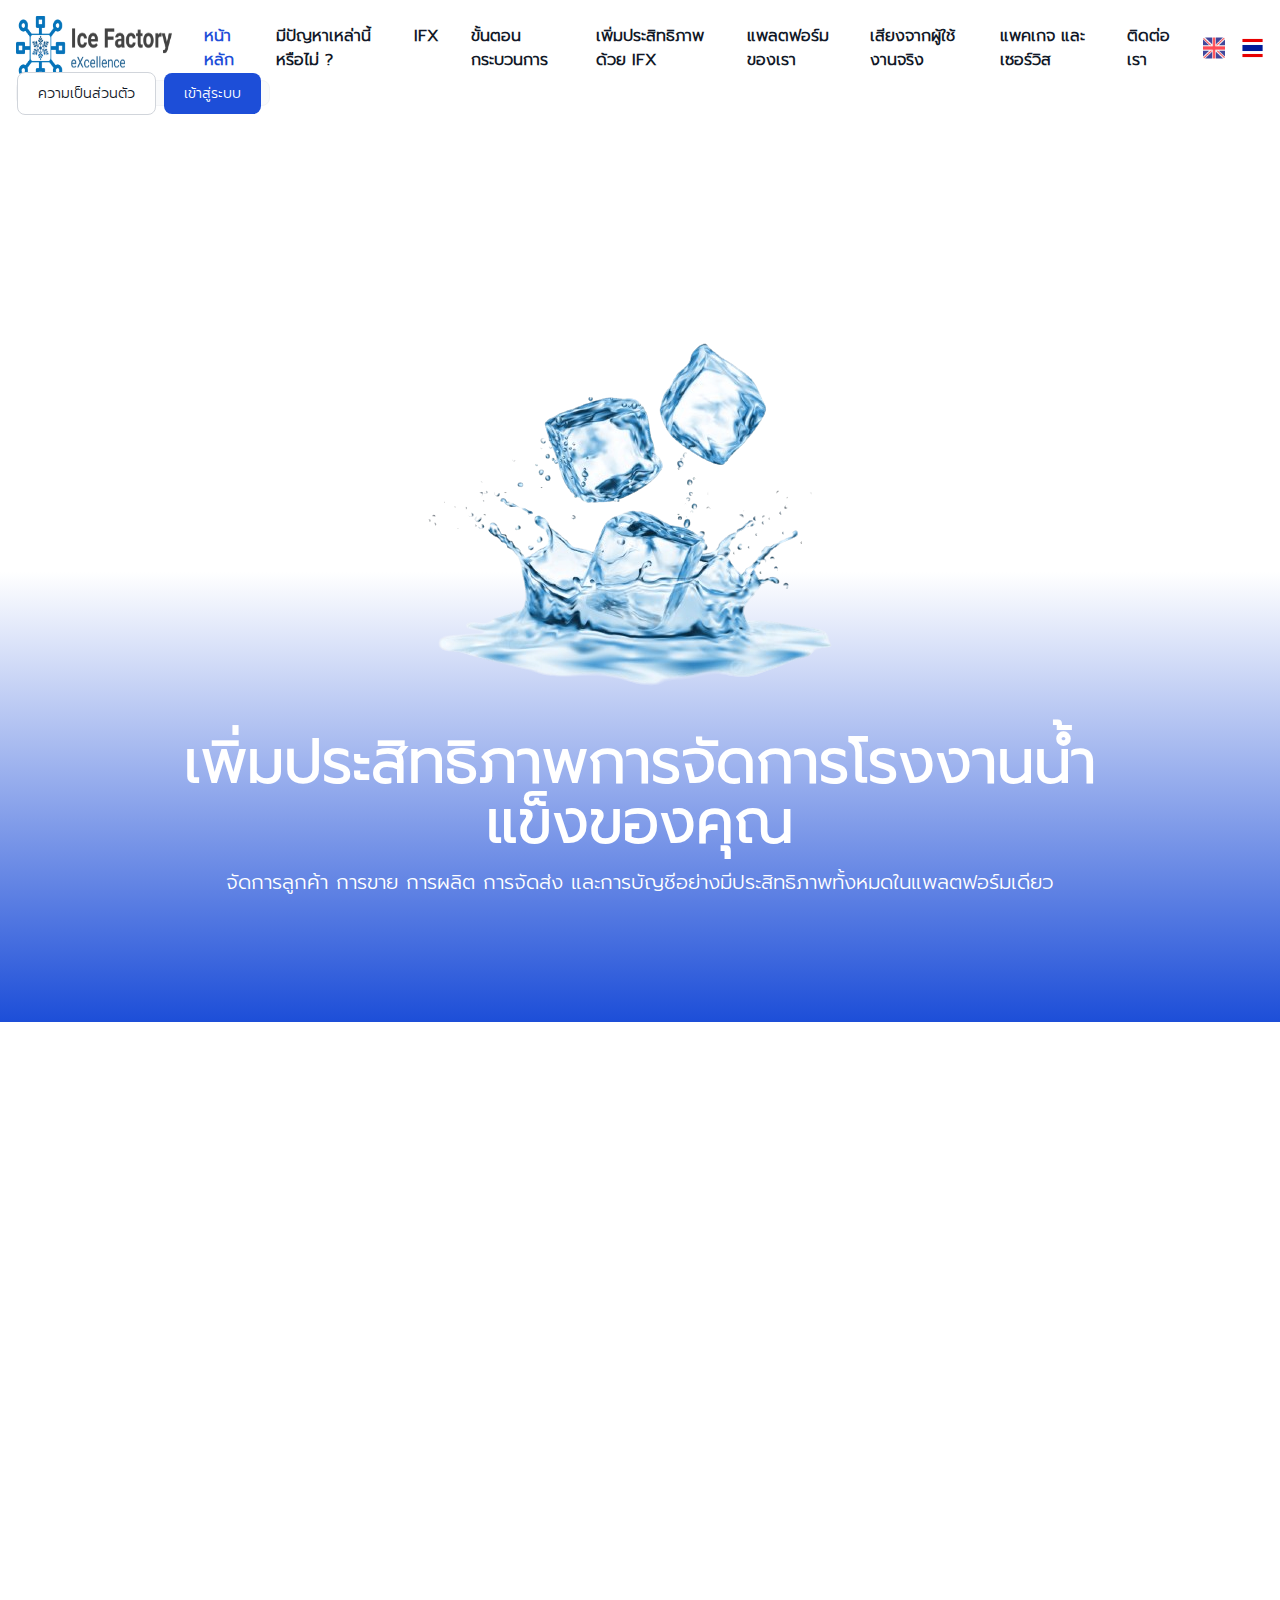
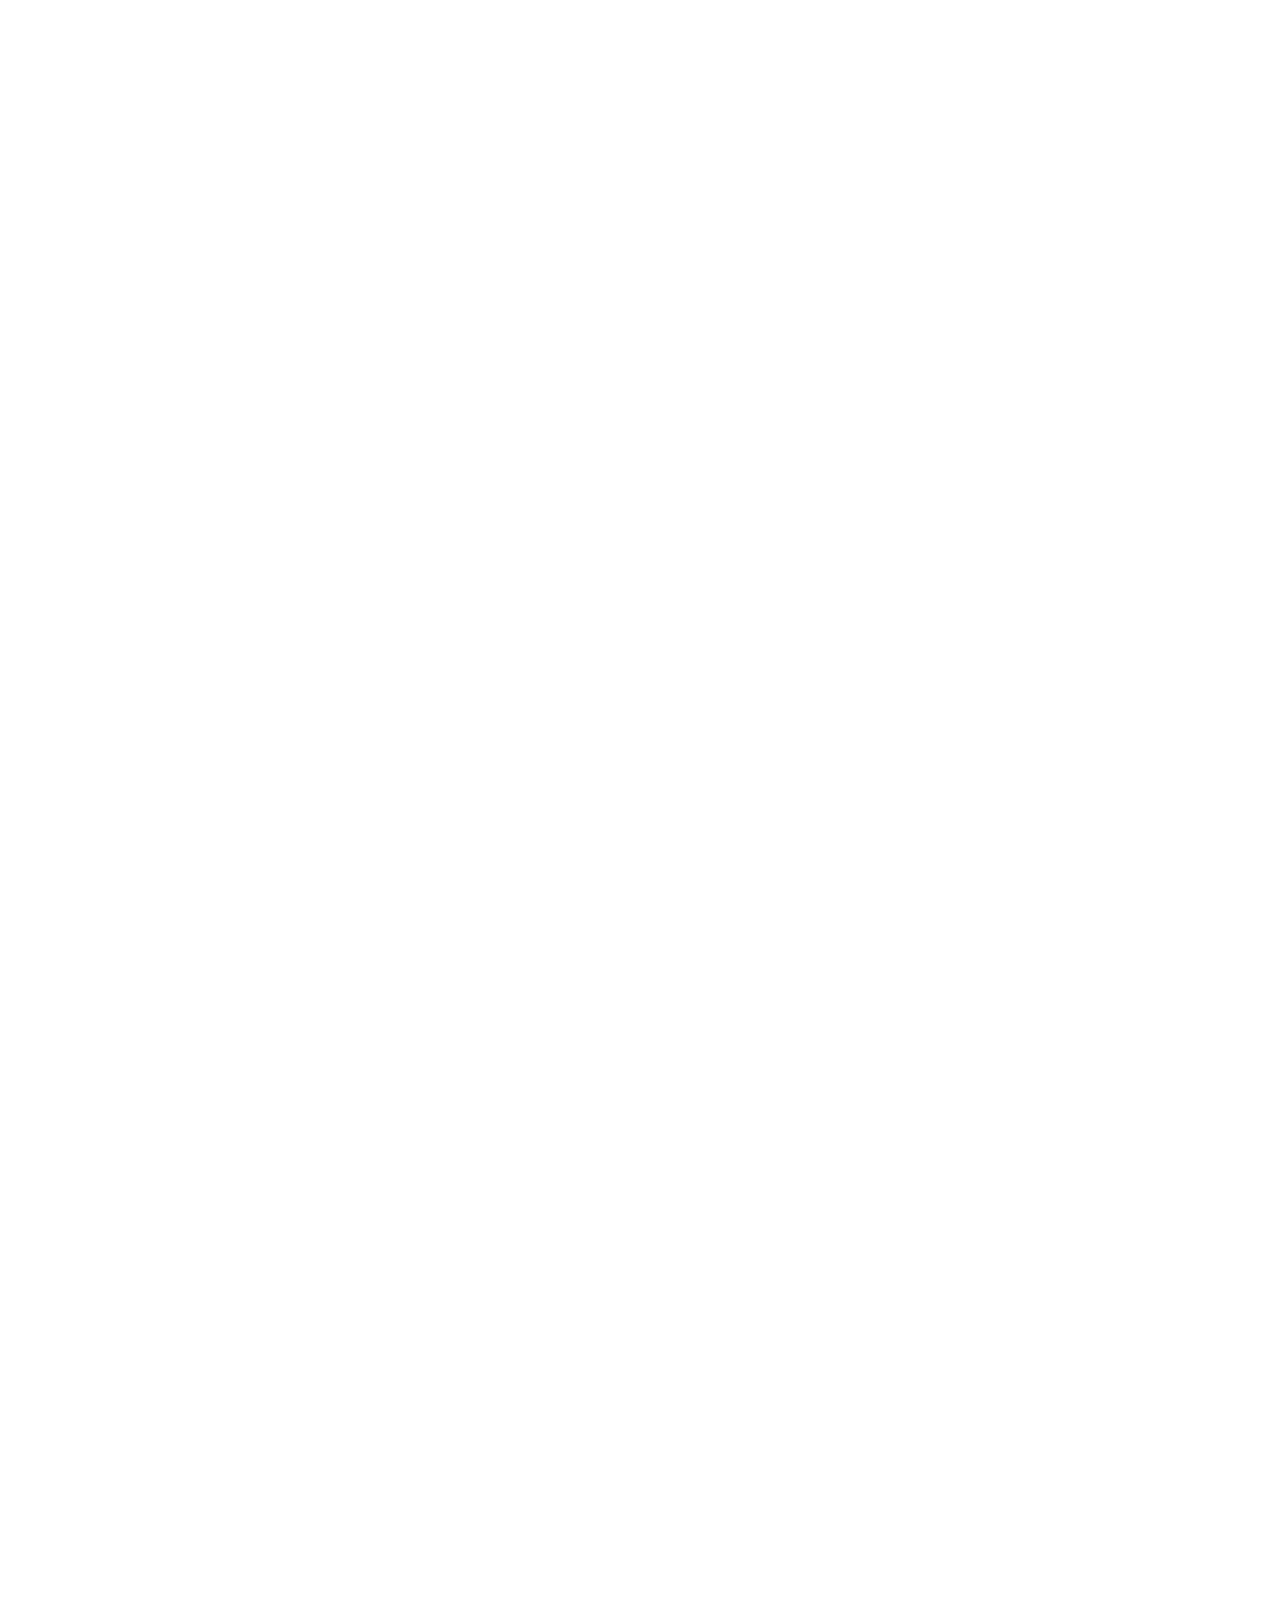
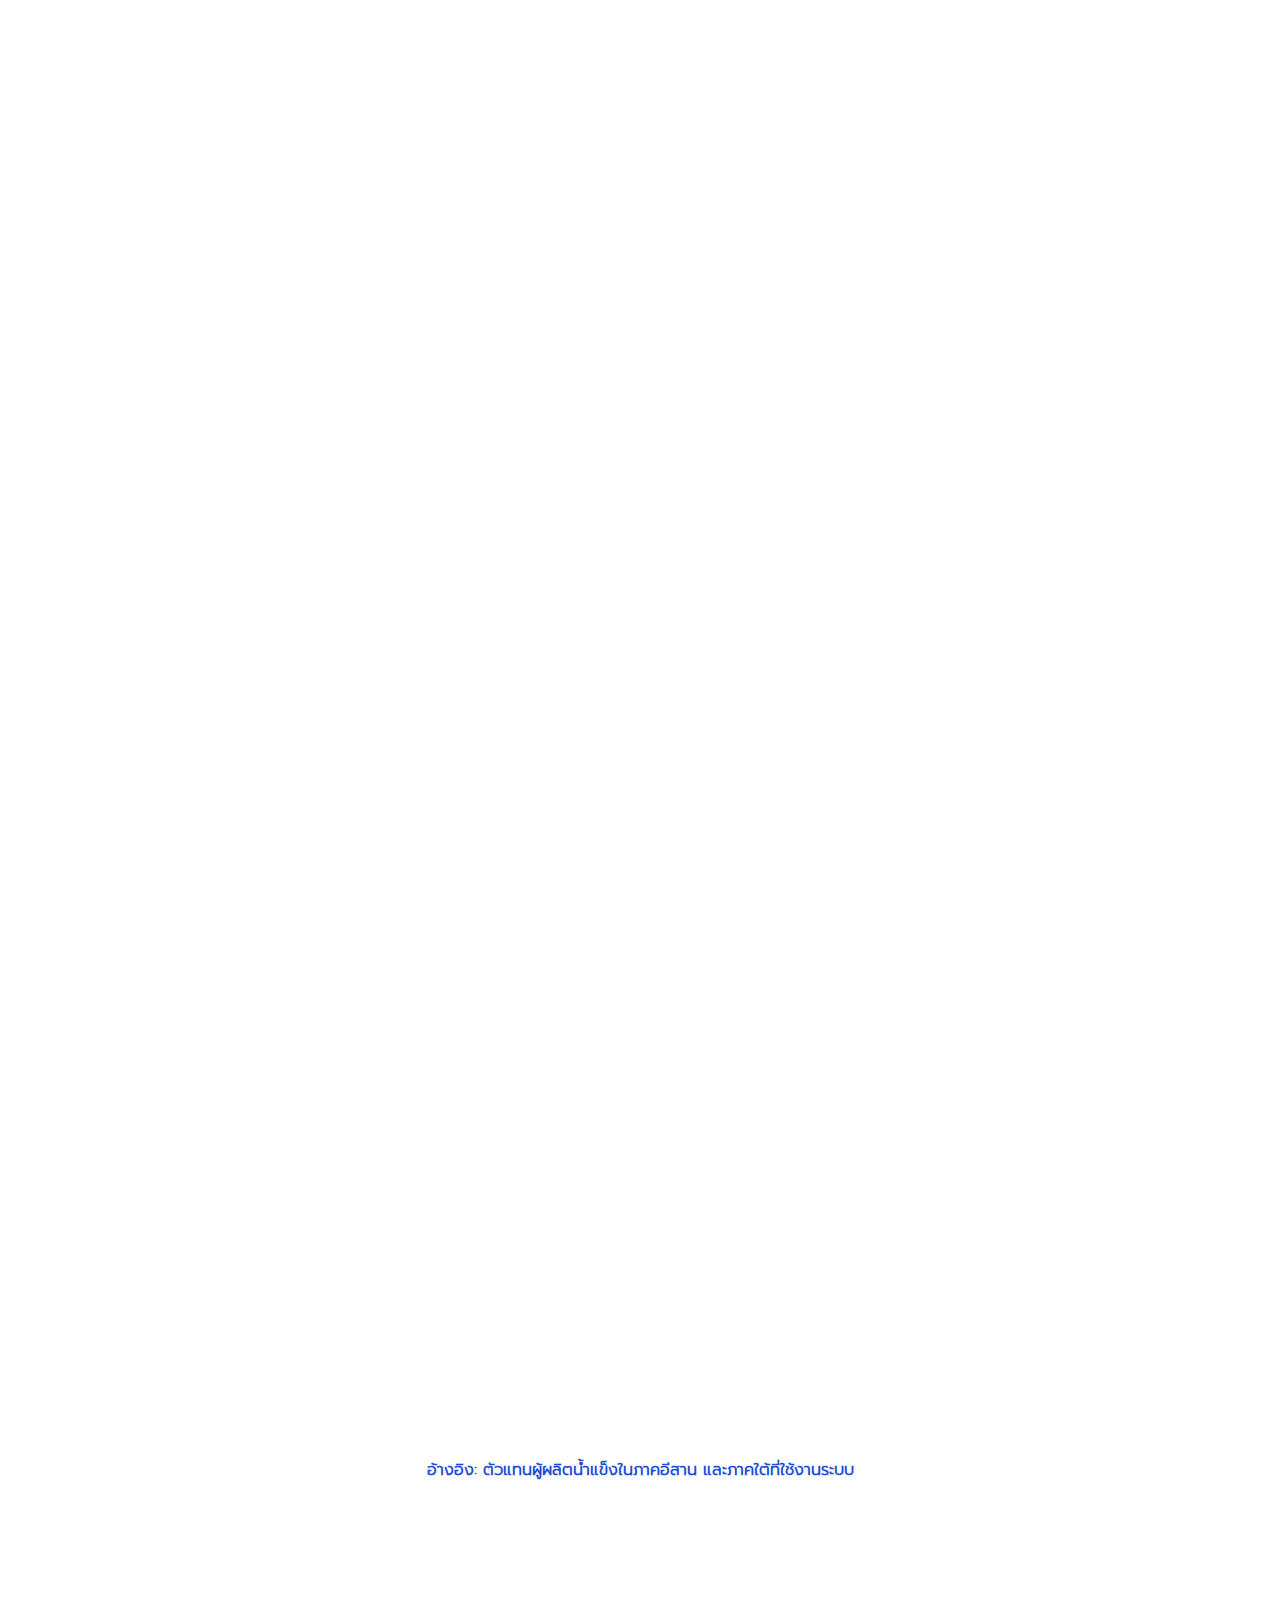
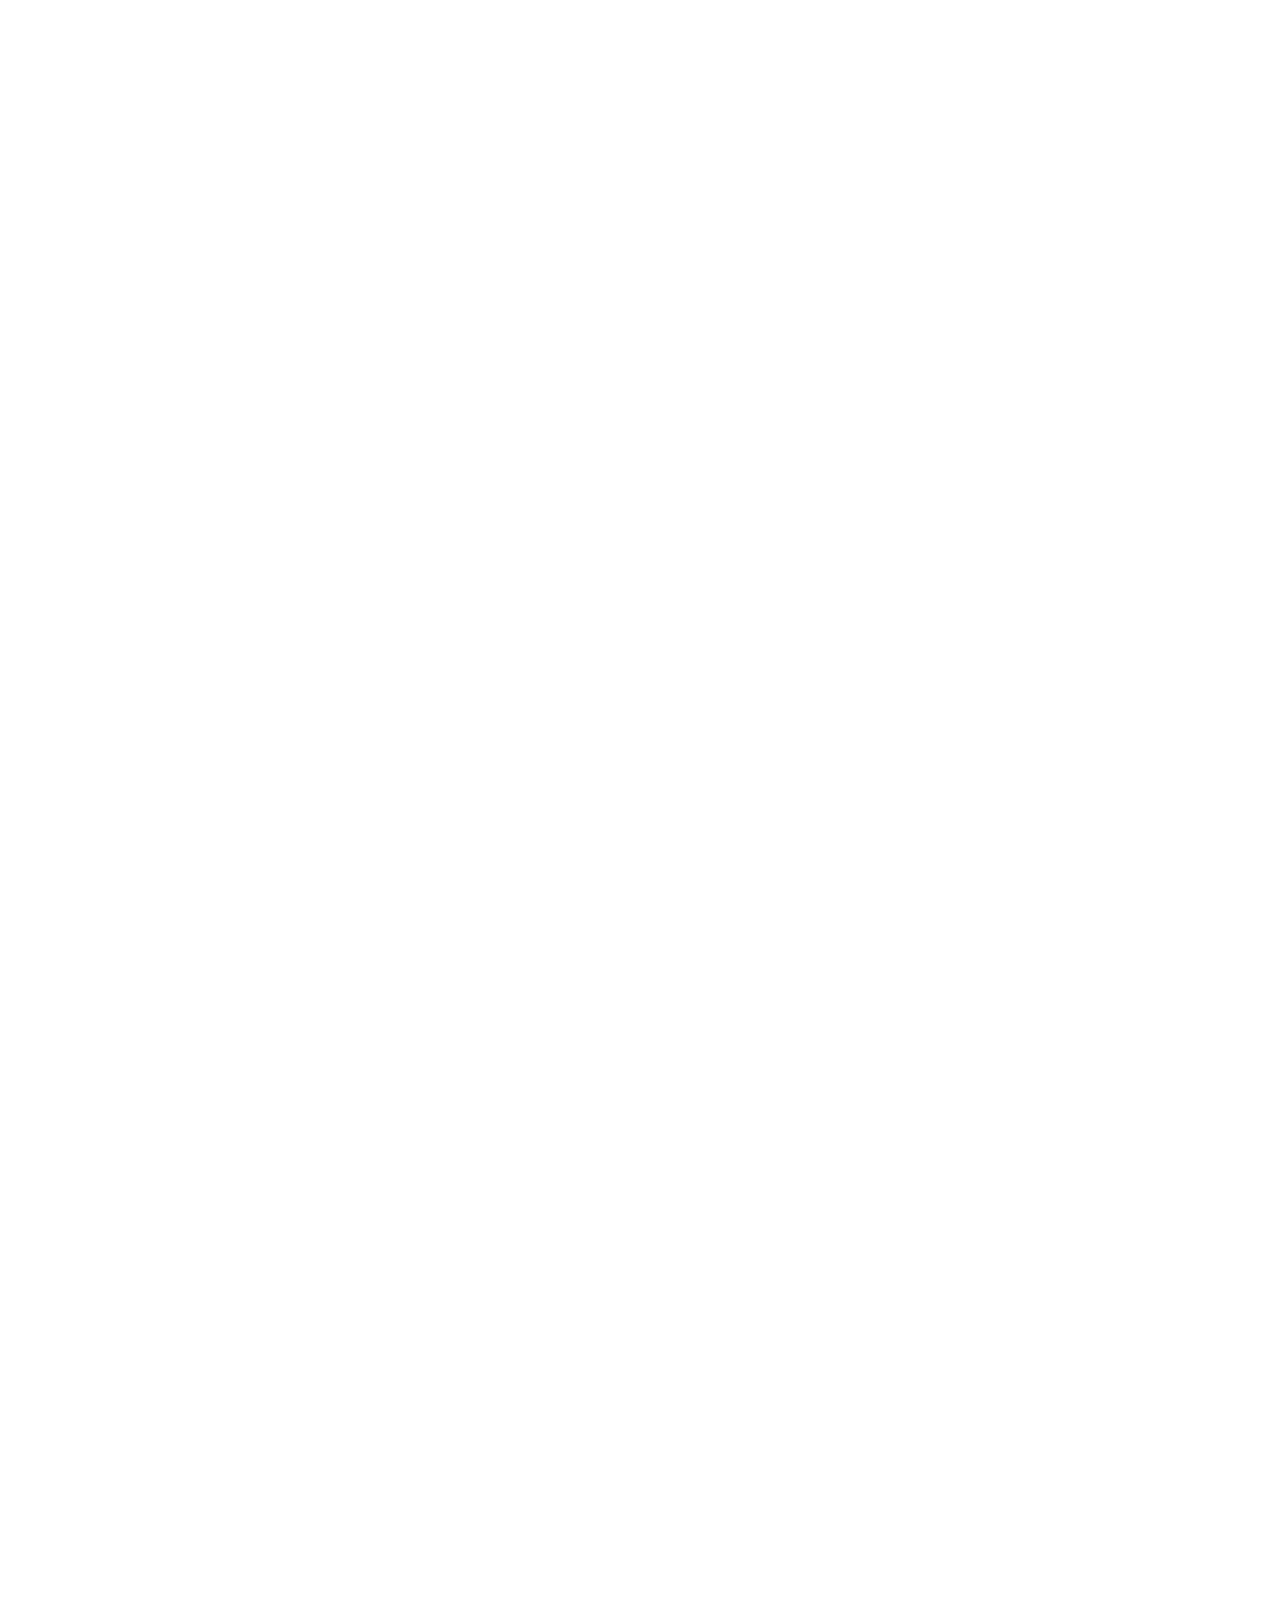
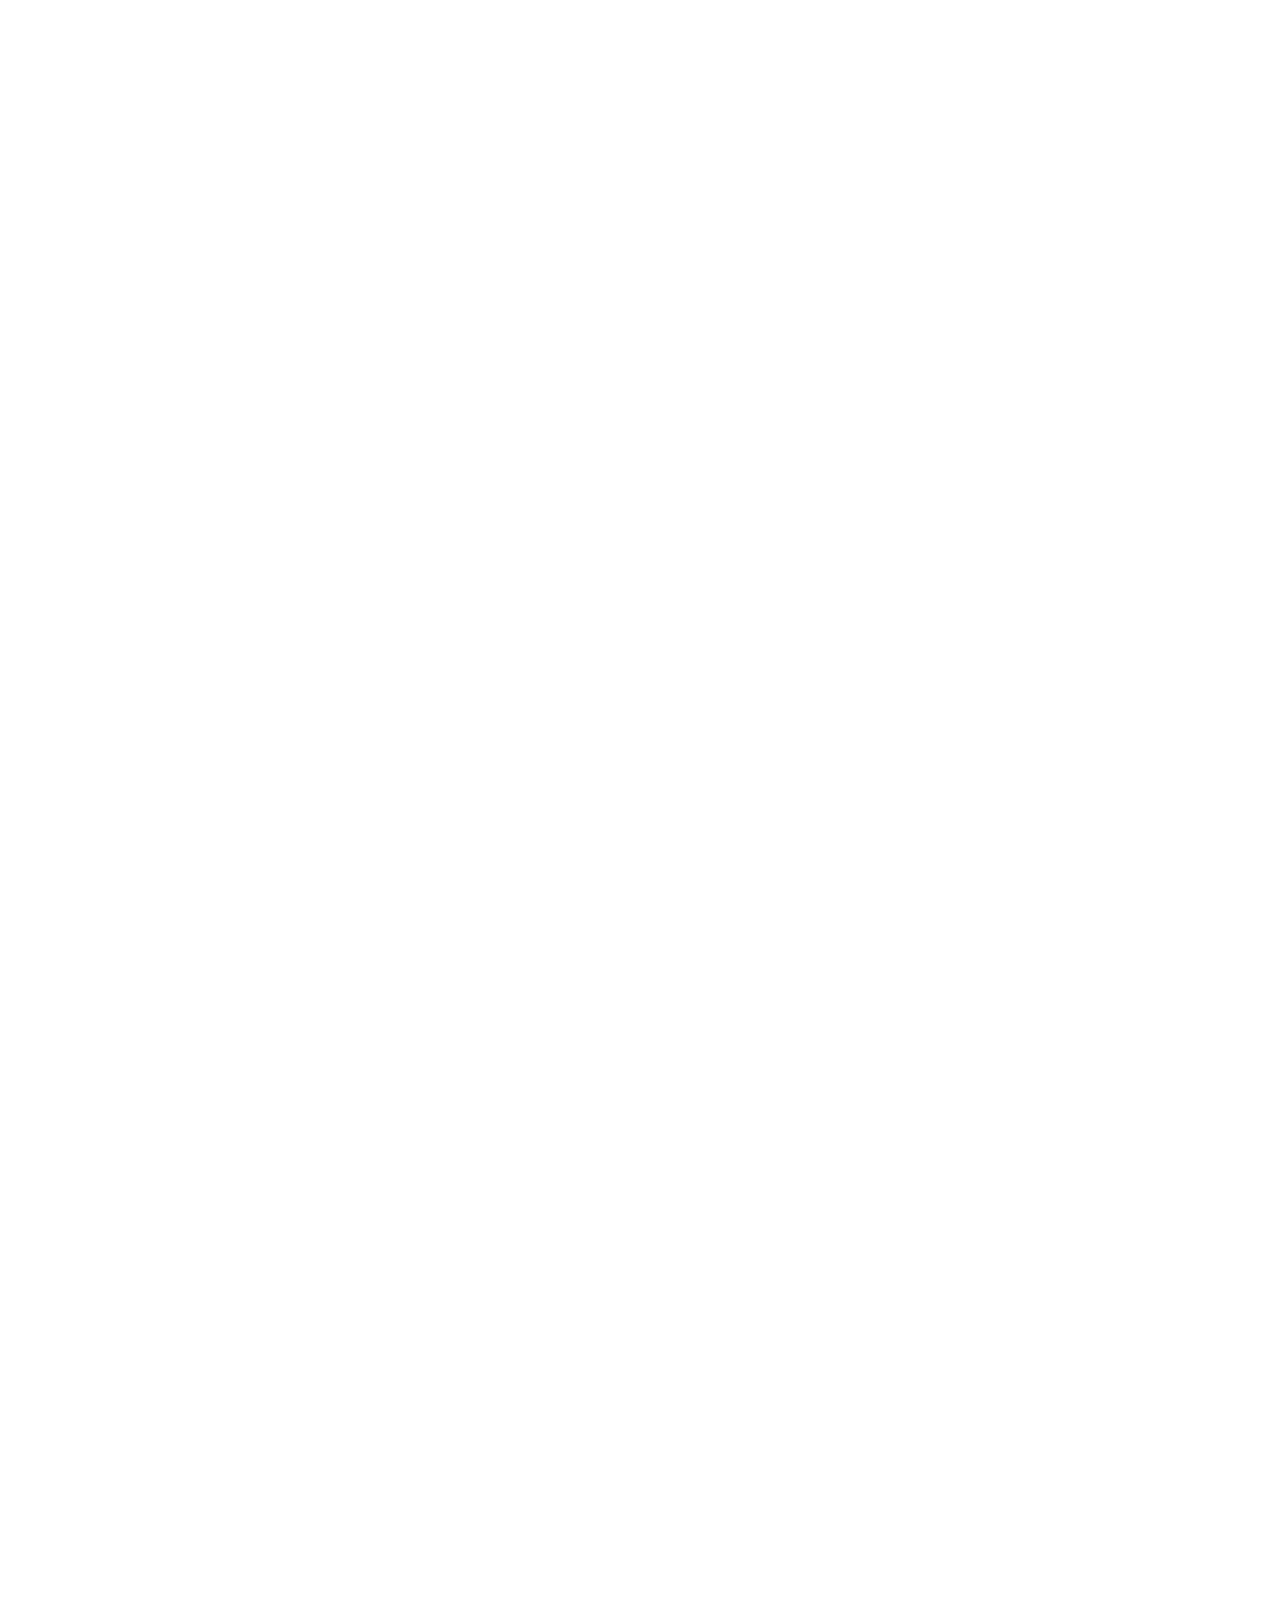
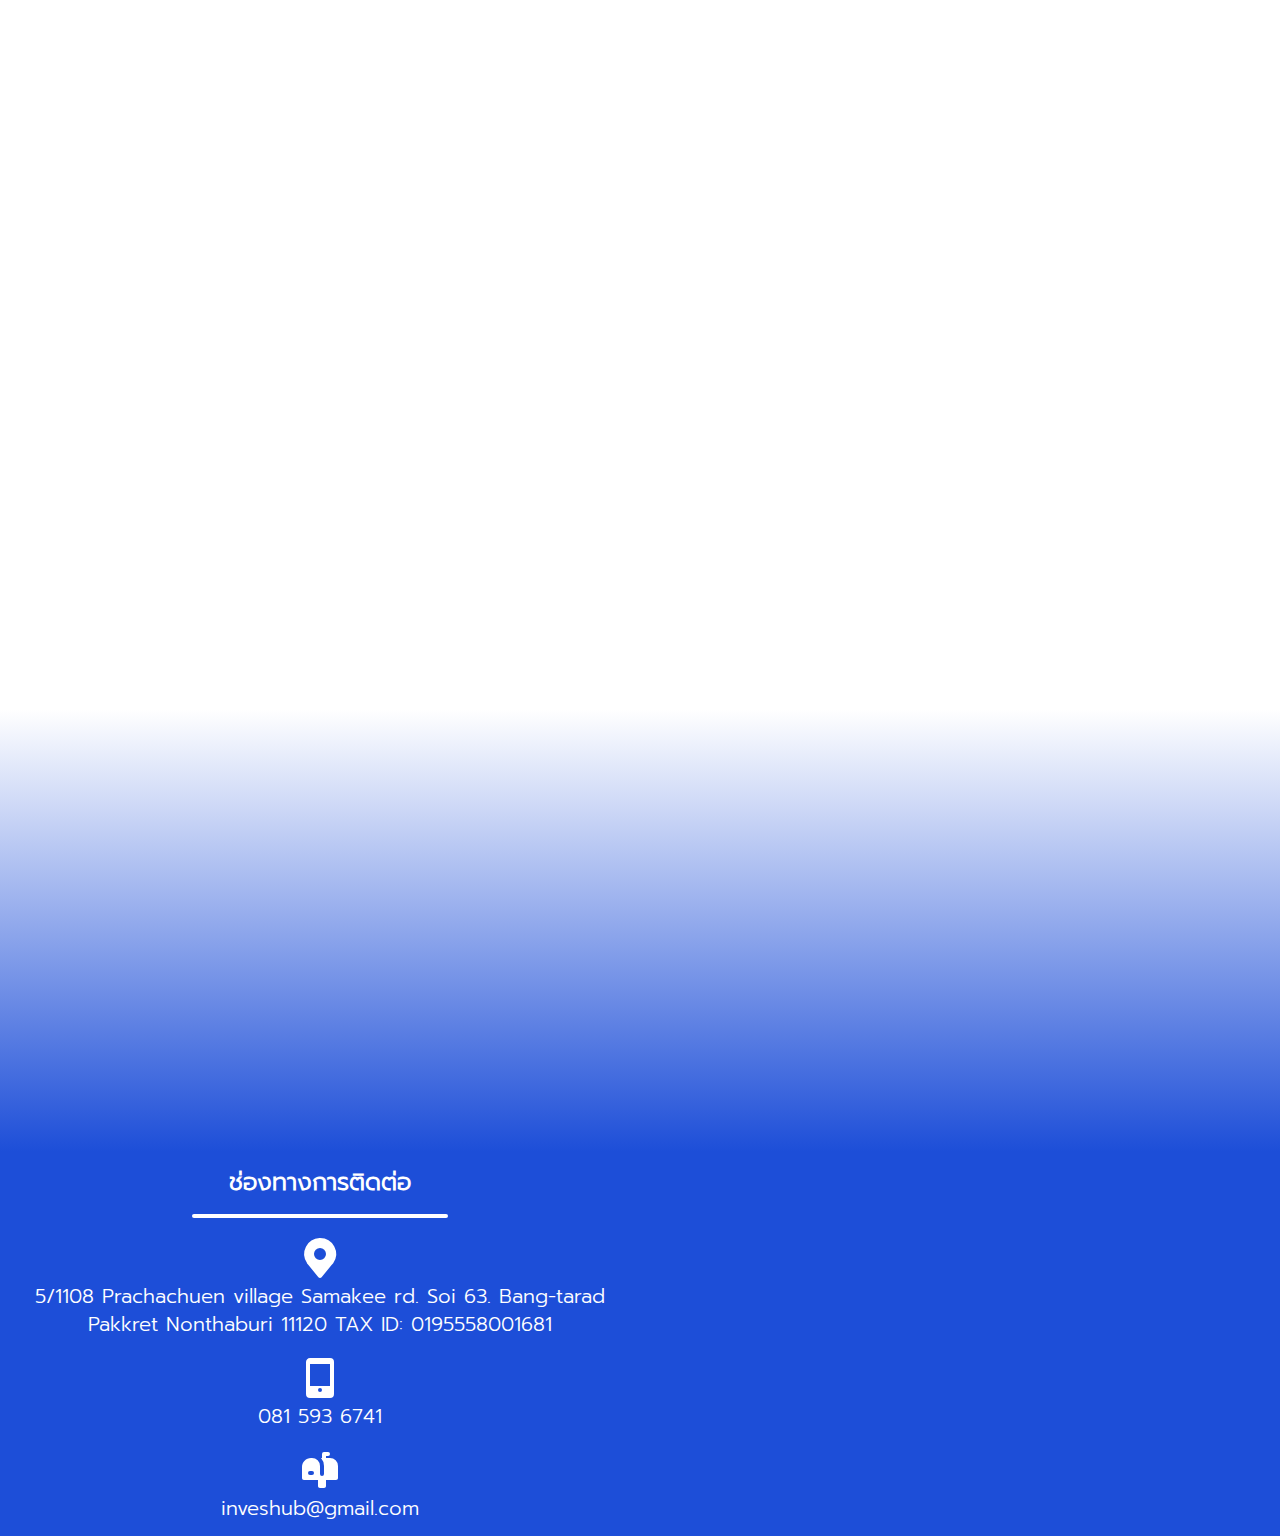
==== commit 75b4ffba: "[Edited] Word in Page" ====
--- a/src/index.html
+++ b/src/index.html
@@ -347,7 +347,8 @@
 
     <!-- Process Section -->
     <div id="ice-process" class="flex flex-col justify-center items-center m-16 lg:m-36">
-        <p class="font-bold text-blue-700 text-6xl text-center" data-aos="fade-up">Ice Factory Excellence (IFX)</p>
+        <p class="font-bold text-blue-700 text-6xl text-center mb-4" data-aos="fade-up">Ice Factory Excellence (IFX)</p>
+        <p id="process-description" class="font-bold text-blue-700 text-2xl text-center" data-aos="fade-up"></p>
         <div class="inline-flex items-center justify-center w-full" data-aos="fade-up">
             <hr class="w-64 h-1 my-8 bg-blue-700 border-0 rounded dark:bg-gray-700">
             <div class="absolute px-4 -translate-x-1/2 bg-white left-1/2 dark:bg-gray-900">
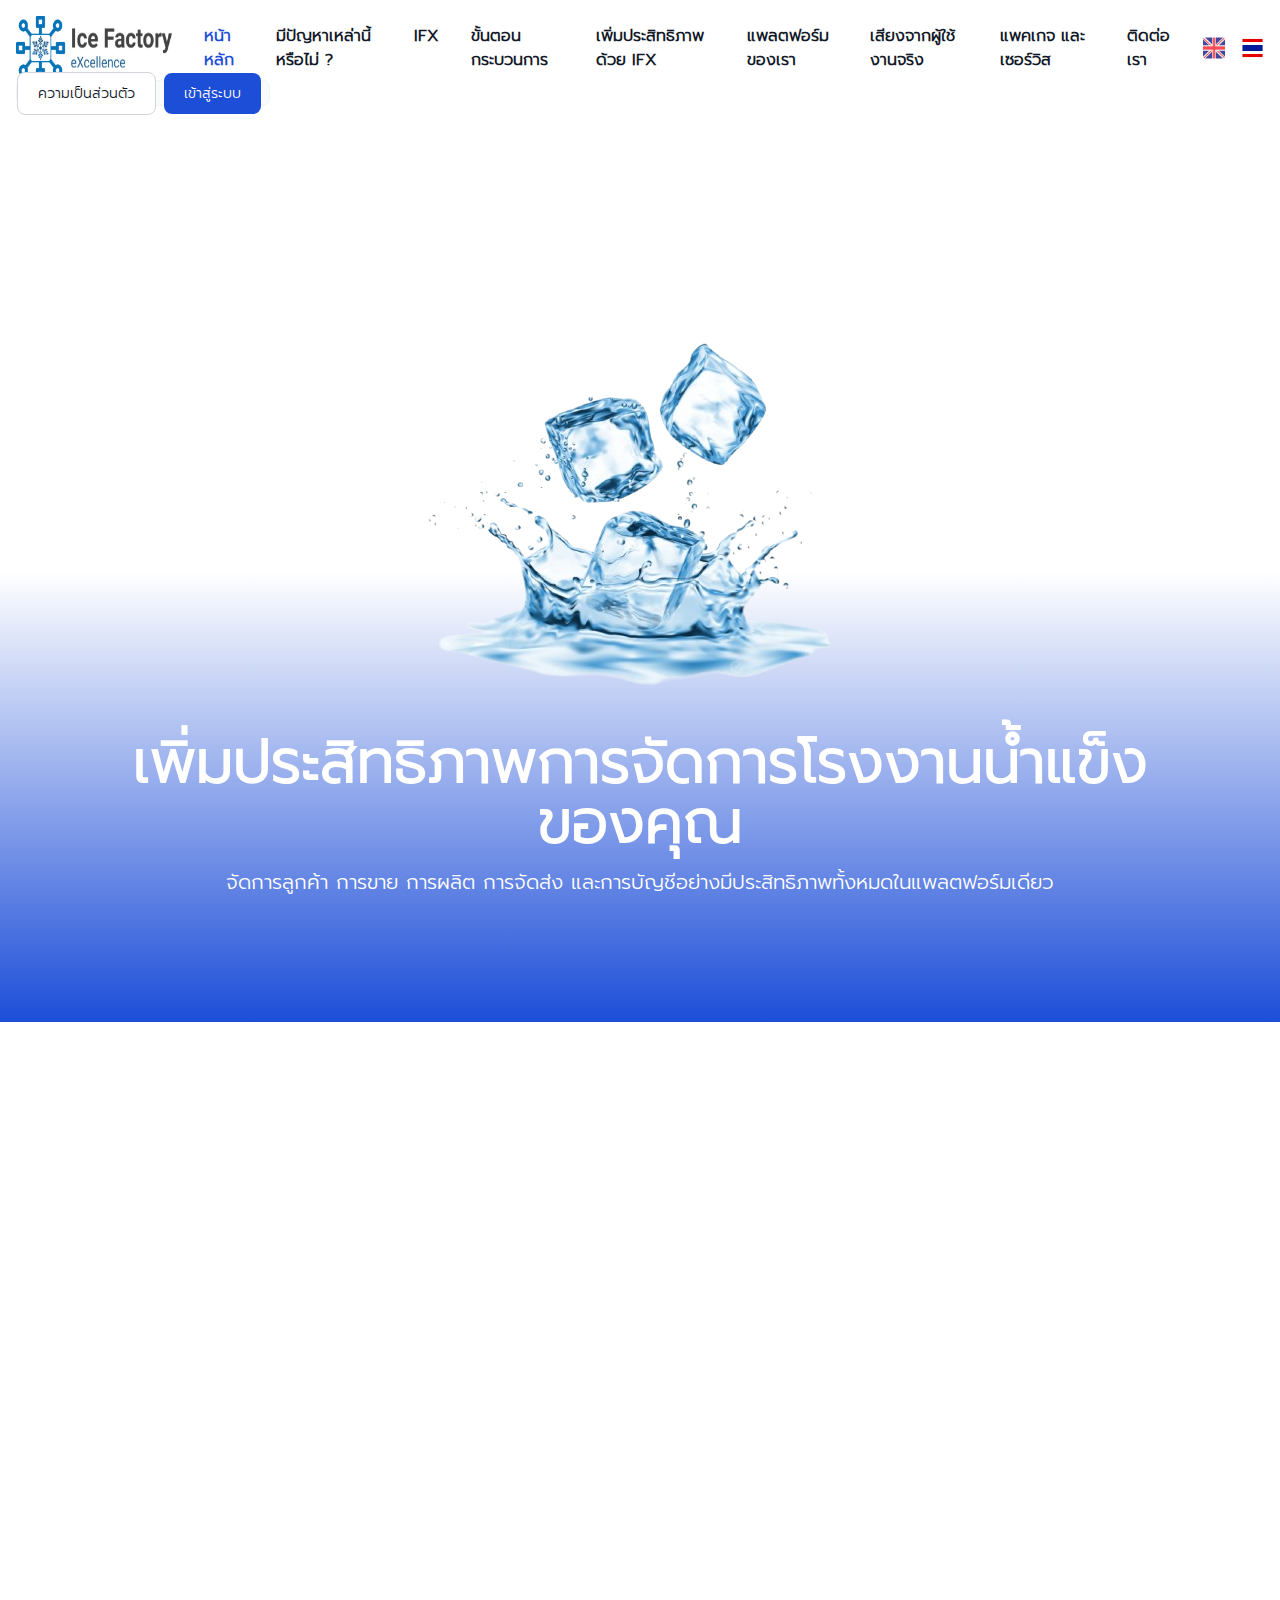
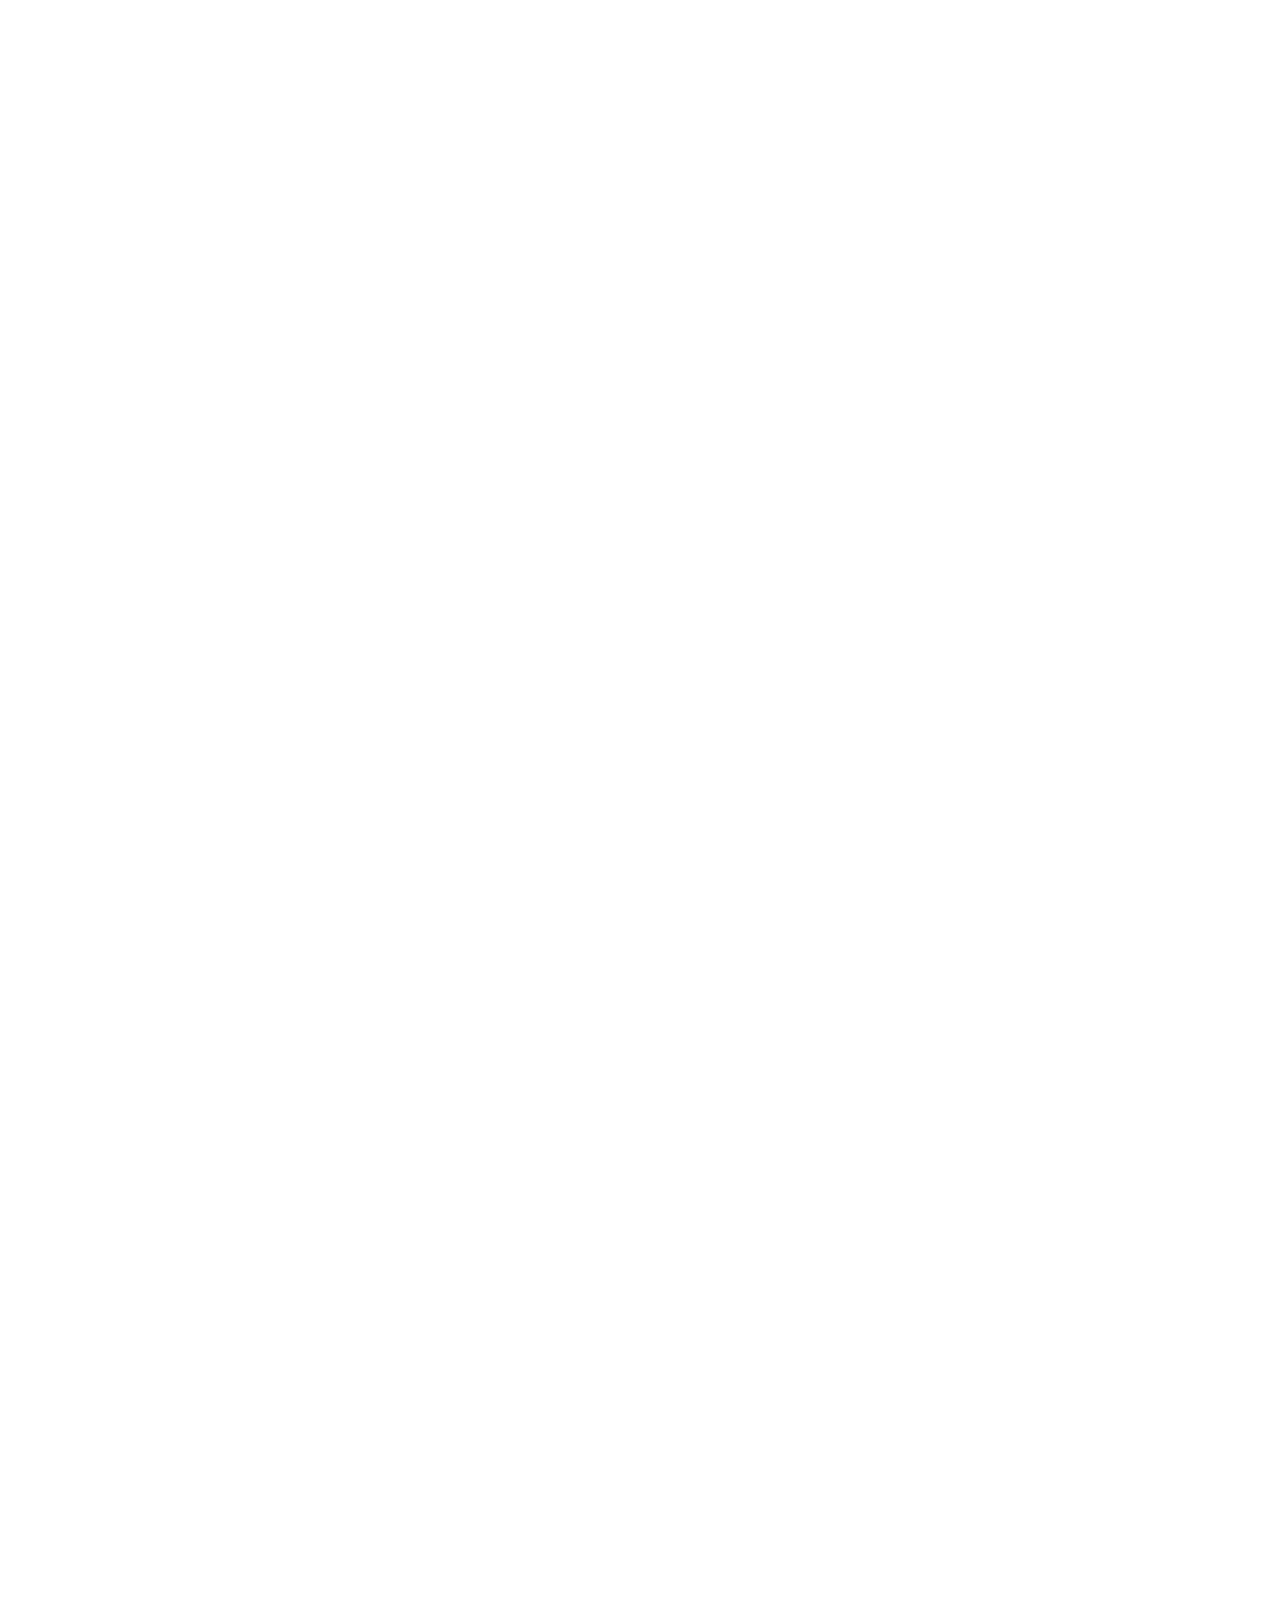
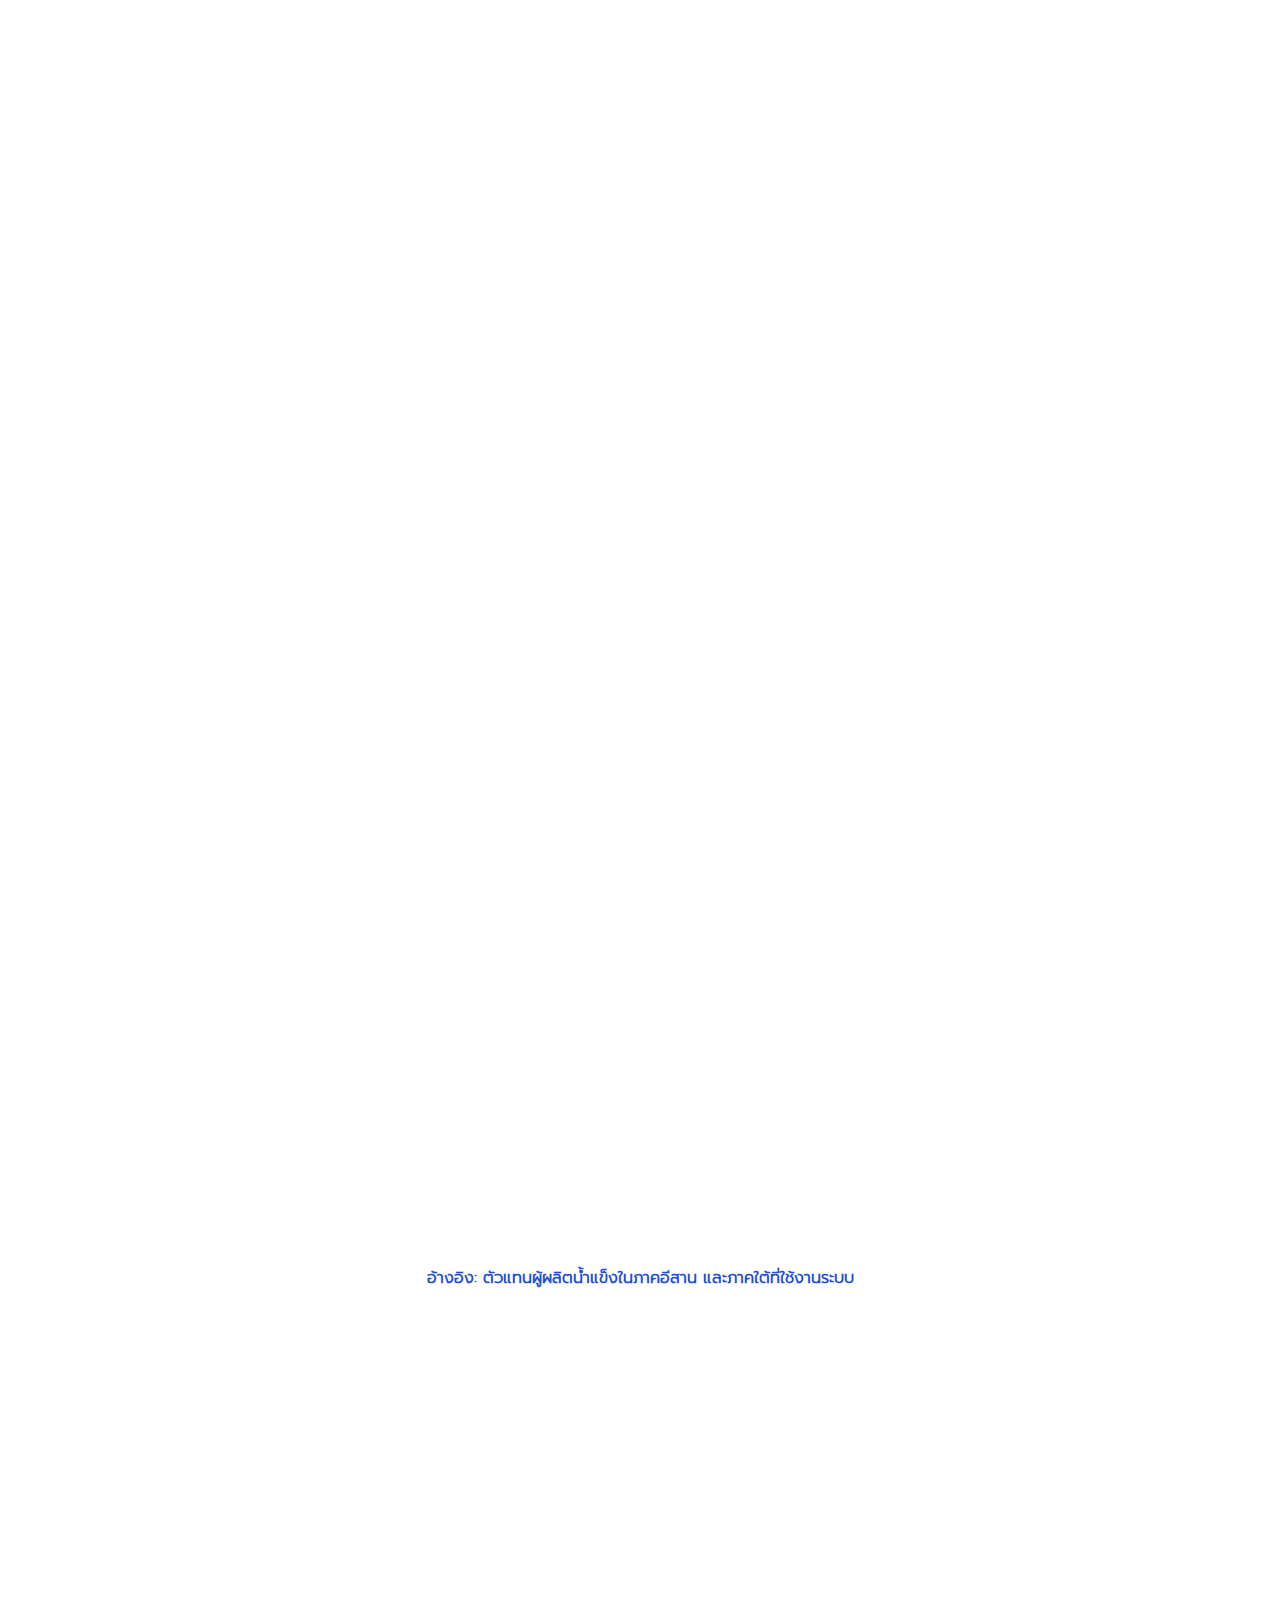
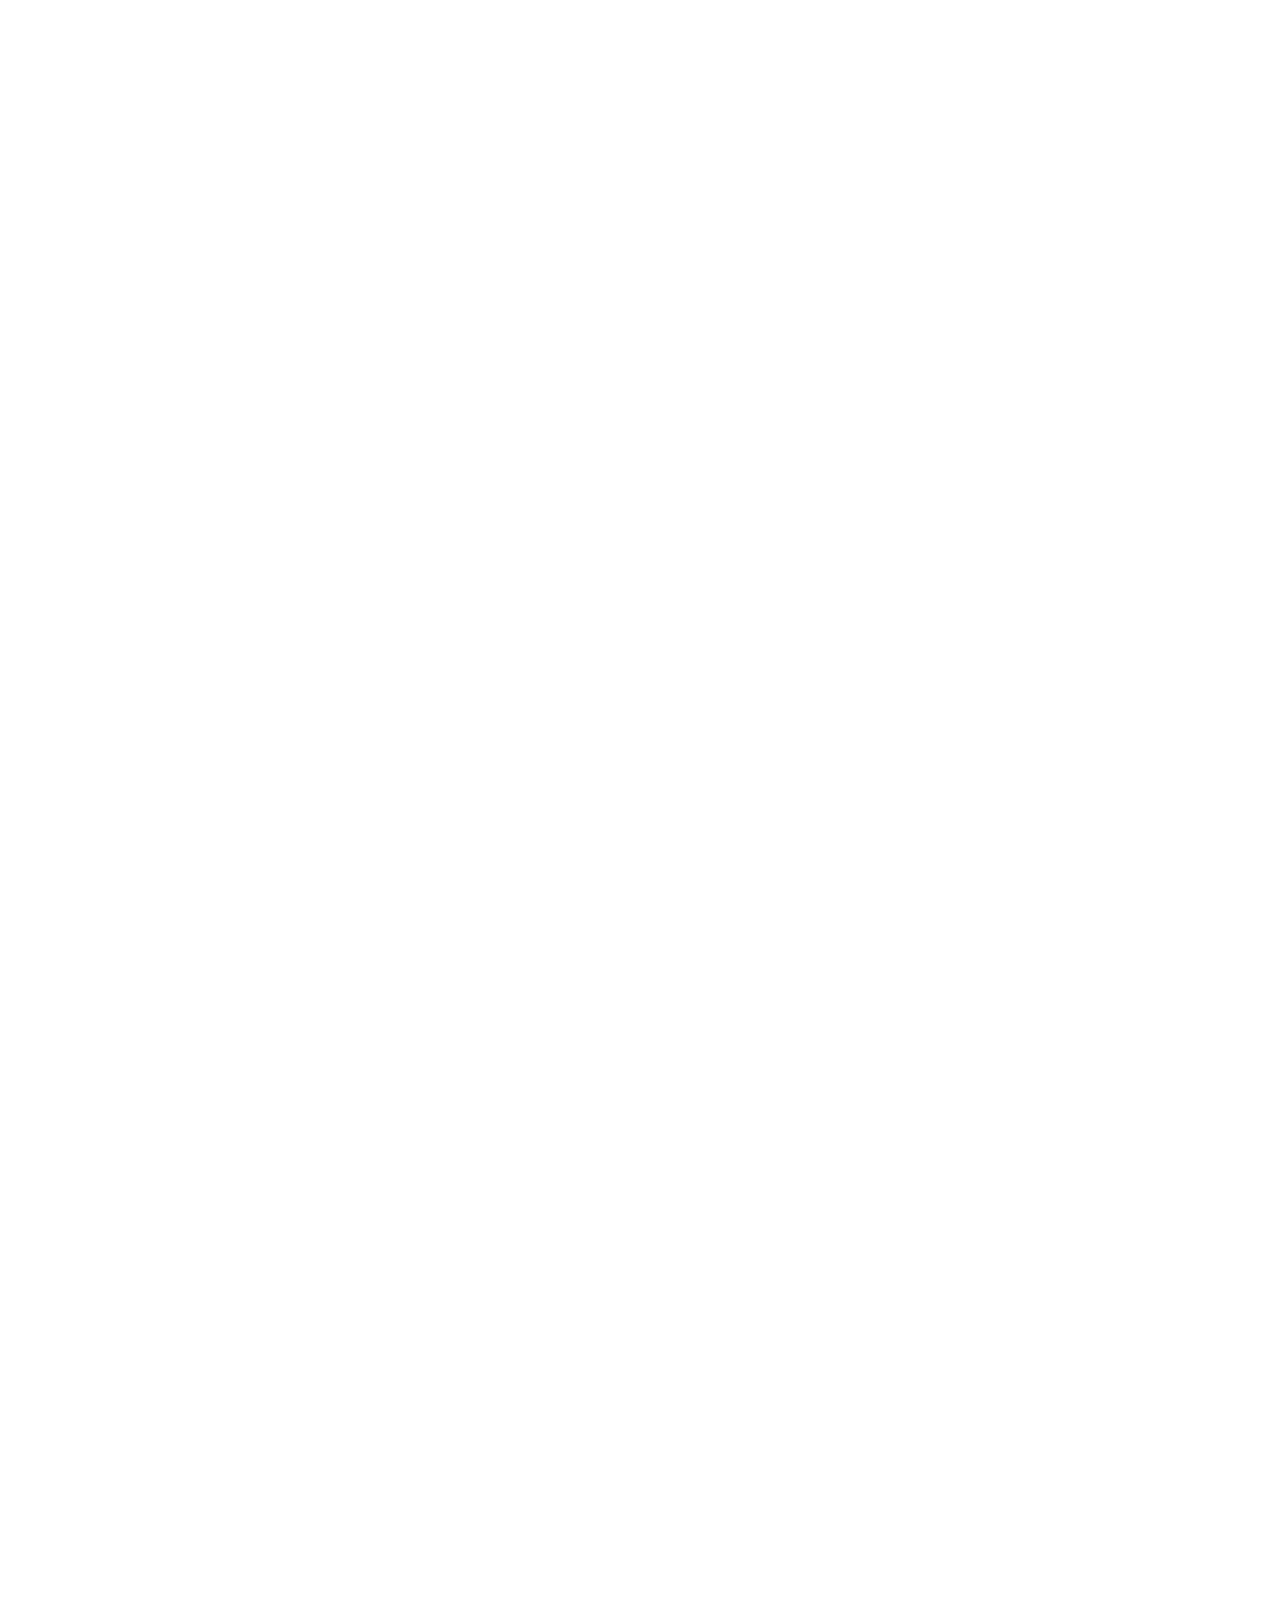
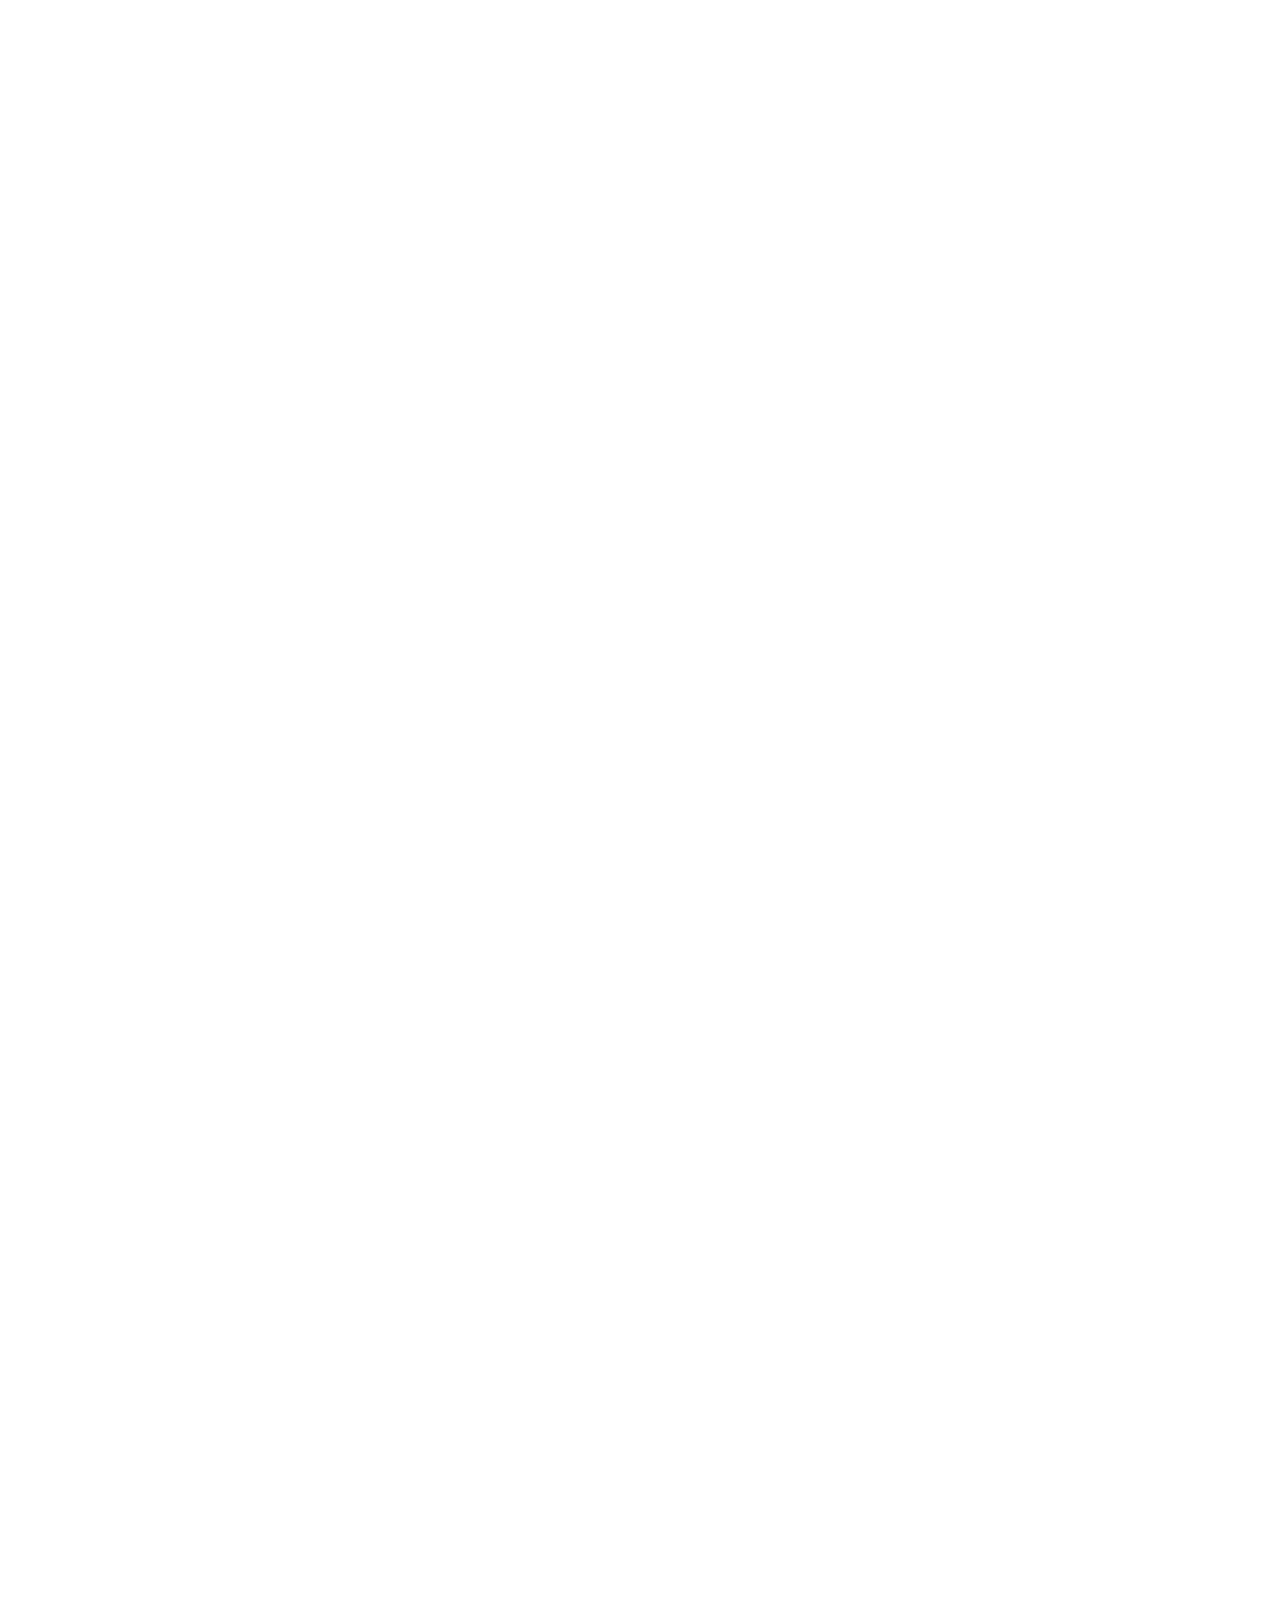
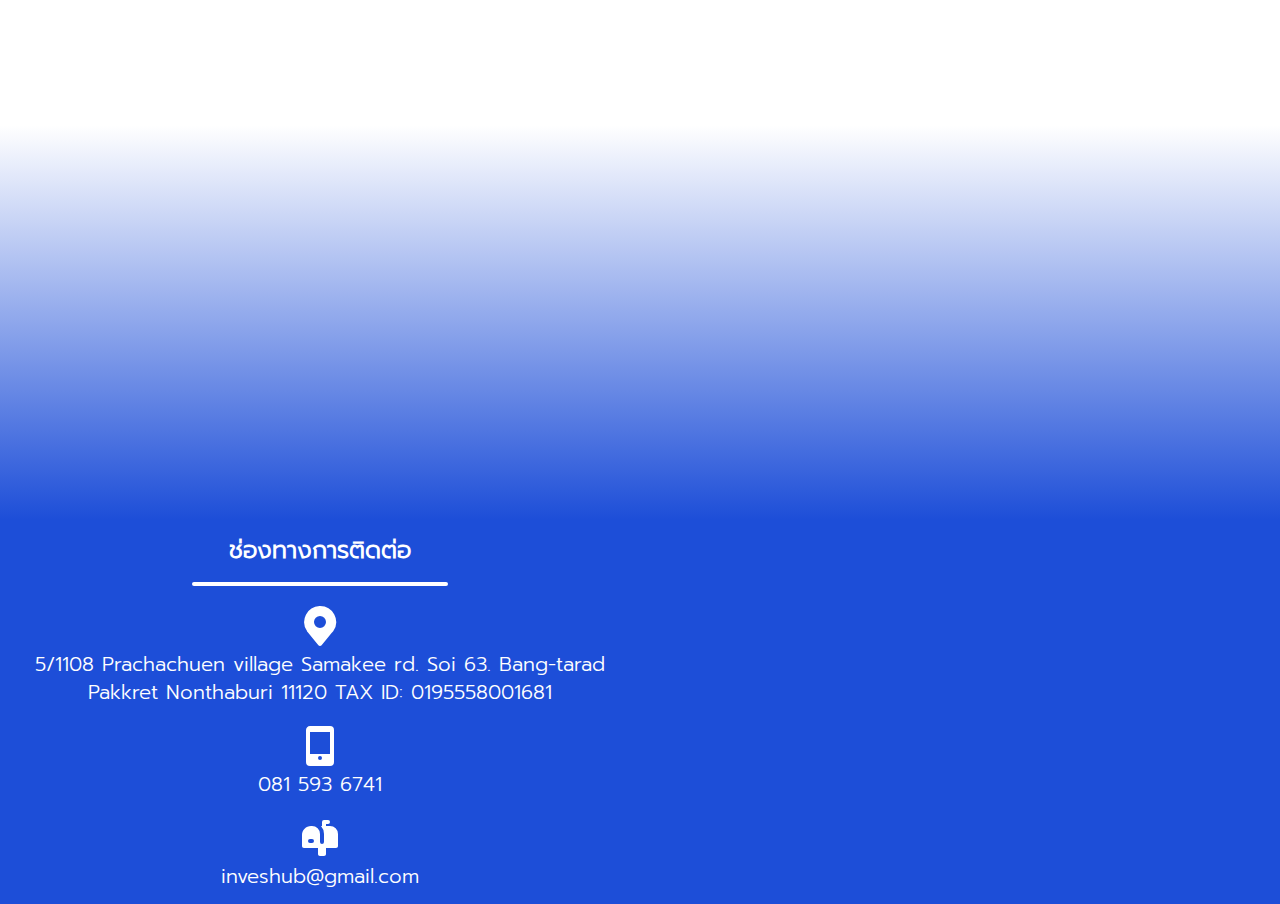
==== commit 1646d021: "[Edited] Margin and Padding" ====
--- a/src/index.html
+++ b/src/index.html
@@ -166,7 +166,8 @@
                             const province = event.point.options.value;
                             searchReview(province);
                         }
-                    }
+                    },
+                    color: '#2563eb'
                 }]
             });
         })();
@@ -268,7 +269,7 @@
 
     <!-- Body Section -->
     <!-- Intro Section -->
-    <div id="ice-intro" class="flex flex-col h-screen justify-center items-center p-16 lg:p-36 bg-odd"
+    <div id="ice-intro" class="flex flex-col h-screen justify-center items-center p-16 lg:p-24 bg-odd"
         data-aos="fade-up" data-aos-duration="1000">
         <img src="../img/main/ice-intro.png" class="w-fit" alt="Intro" />
         <div class="flex flex-col text-center">
@@ -278,7 +279,7 @@
     </div>
 
     <!-- Problem Section -->
-    <div id="ice-problem" class="flex flex-col justify-center items-center m-16 lg:m-36">
+    <div id="ice-problem" class="flex flex-col justify-center items-center m-16 lg:m-24">
         <p id="problem-header" class="font-bold text-blue-700 text-6xl text-center" data-aos="fade-up"></p>
         <div class="inline-flex items-center justify-center w-full" data-aos="fade-up">
             <hr class="w-64 h-1 my-8 bg-blue-700 border-0 rounded dark:bg-gray-700">
@@ -325,7 +326,7 @@
     </div>
 
     <!-- About Us Section -->
-    <div id="ice-about-us" class="flex flex-row justify-center items-center m-16 lg:m-36">
+    <div id="ice-about-us" class="flex flex-row justify-center items-center m-16 lg:m-24">
         <div class="flex flex-col w-1/2 justify-center items-center" data-aos="fade-right" data-aos-duration="1000">
             <p id="about-us-header" class="font-bold text-blue-700 text-6xl"></p>
             <div class="inline-flex items-center justify-center w-full">
@@ -346,7 +347,7 @@
     </div>
 
     <!-- Process Section -->
-    <div id="ice-process" class="flex flex-col justify-center items-center m-16 lg:m-36">
+    <div id="ice-process" class="flex flex-col justify-center items-center m-16 lg:m-24">
         <p class="font-bold text-blue-700 text-6xl text-center mb-4" data-aos="fade-up">Ice Factory Excellence (IFX)</p>
         <p id="process-description" class="font-bold text-blue-700 text-2xl text-center" data-aos="fade-up"></p>
         <div class="inline-flex items-center justify-center w-full" data-aos="fade-up">
@@ -421,7 +422,7 @@
     </div>
 
     <!-- Performance Section -->
-    <div id="ice-performance" class="flex flex-col justify-center items-center m-16 lg:m-36">
+    <div id="ice-performance" class="flex flex-col justify-center items-center m-16 lg:m-24">
         <p id="performance-header" class="font-bold text-blue-700 text-6xl text-center" data-aos="fade-up"></p>
         <div class="grid grid-cols-1 xl:grid-cols-3 space-x-8 justify-center">
             <div class="text-center" data-aos="fade-up" data-aos-duration="1000">
@@ -448,7 +449,7 @@
     </div>
 
     <!-- Ours Platform Section -->
-    <div id="ice-ours-platform" class="flex flex-col justify-center items-center m-16 lg:m-36">
+    <div id="ice-ours-platform" class="flex flex-col justify-center items-center m-16 lg:m-24">
         <p id="platform-header" class="font-bold text-blue-700 text-6xl text-center" data-aos="fade-up"></p>
         <div class="inline-flex items-center justify-center w-full" data-aos="fade-up">
             <hr class="w-64 h-1 my-8 bg-blue-700 border-0 rounded dark:bg-gray-700">
@@ -486,7 +487,7 @@
     </div>
 
     <!-- Customer Pain Section -->
-    <!-- <div id="ice-customer-pain" class="flex flex-col justify-center items-center p-16 lg:p-36 bg-odd" data-aos="fade-up"
+    <!-- <div id="ice-customer-pain" class="flex flex-col justify-center items-center p-16 lg:p-24 bg-odd" data-aos="fade-up"
         data-aos-duration="1000">
         <h3 id="customer-pain-problem" class="font-bold text-blue-700 text-6xl"></h3>
         <div class="inline-flex items-center justify-center w-full">
@@ -506,7 +507,7 @@
     </div> -->
 
     <!-- Customer Feedback Section -->
-    <!-- <div id="ice-customer-feedback" class="flex flex-col p-16 lg:p-36">
+    <!-- <div id="ice-customer-feedback" class="flex flex-col p-16 lg:p-24">
         <p class="font-bold text-blue-700 text-6xl text-center" data-aos="fade-up" data-aos-duration="1000">Customer
             Feedback</p>
         <div class="inline-flex items-center justify-center w-full" data-aos="fade-up" data-aos-duration="1000">
@@ -537,7 +538,7 @@
     </div> -->
 
     <!-- Stores Section -->
-    <div id="ice-stores" class="flex flex-col p-16 lg:p-36">
+    <div id="ice-stores" class="flex flex-col p-16 lg:p-24">
         <p id="stores-header" class="font-bold text-blue-700 text-6xl text-center" data-aos="fade-up"
             data-aos-duration="1000"></p>
         <div class="inline-flex items-center justify-center w-full" data-aos="fade-up" data-aos-duration="1000">
@@ -560,7 +561,7 @@
     </div>
 
     <!-- Package Section -->
-    <div id="ice-package" class="flex flex-col justify-center items-center m-16 lg:m-36" data-aos="fade-up"
+    <div id="ice-package" class="flex flex-col justify-center items-center m-16 lg:m-24" data-aos="fade-up"
         data-aos-duration="1000">
         <p id="package-header" class="font-bold text-blue-700 text-6xl text-center"></p>
         <div class="inline-flex items-center justify-center w-full">
@@ -631,7 +632,7 @@
     </div>
 
     <!-- Contact Us Section -->
-    <div id="ice-contact-us" class="flex flex-col justify-center p-16 lg:p-36 bg-odd">
+    <div id="ice-contact-us" class="flex flex-col justify-center p-16 lg:p-24 bg-odd">
         <div data-aos="fade-down" data-aos-duration="1000">
             <p id="contact-us-header" class="font-bold text-blue-700 text-6xl text-left mb-4"></p>
             <hr class="w-full h-1 my-4 bg-blue-700 border-0 rounded md:my-10 dark:bg-gray-700">
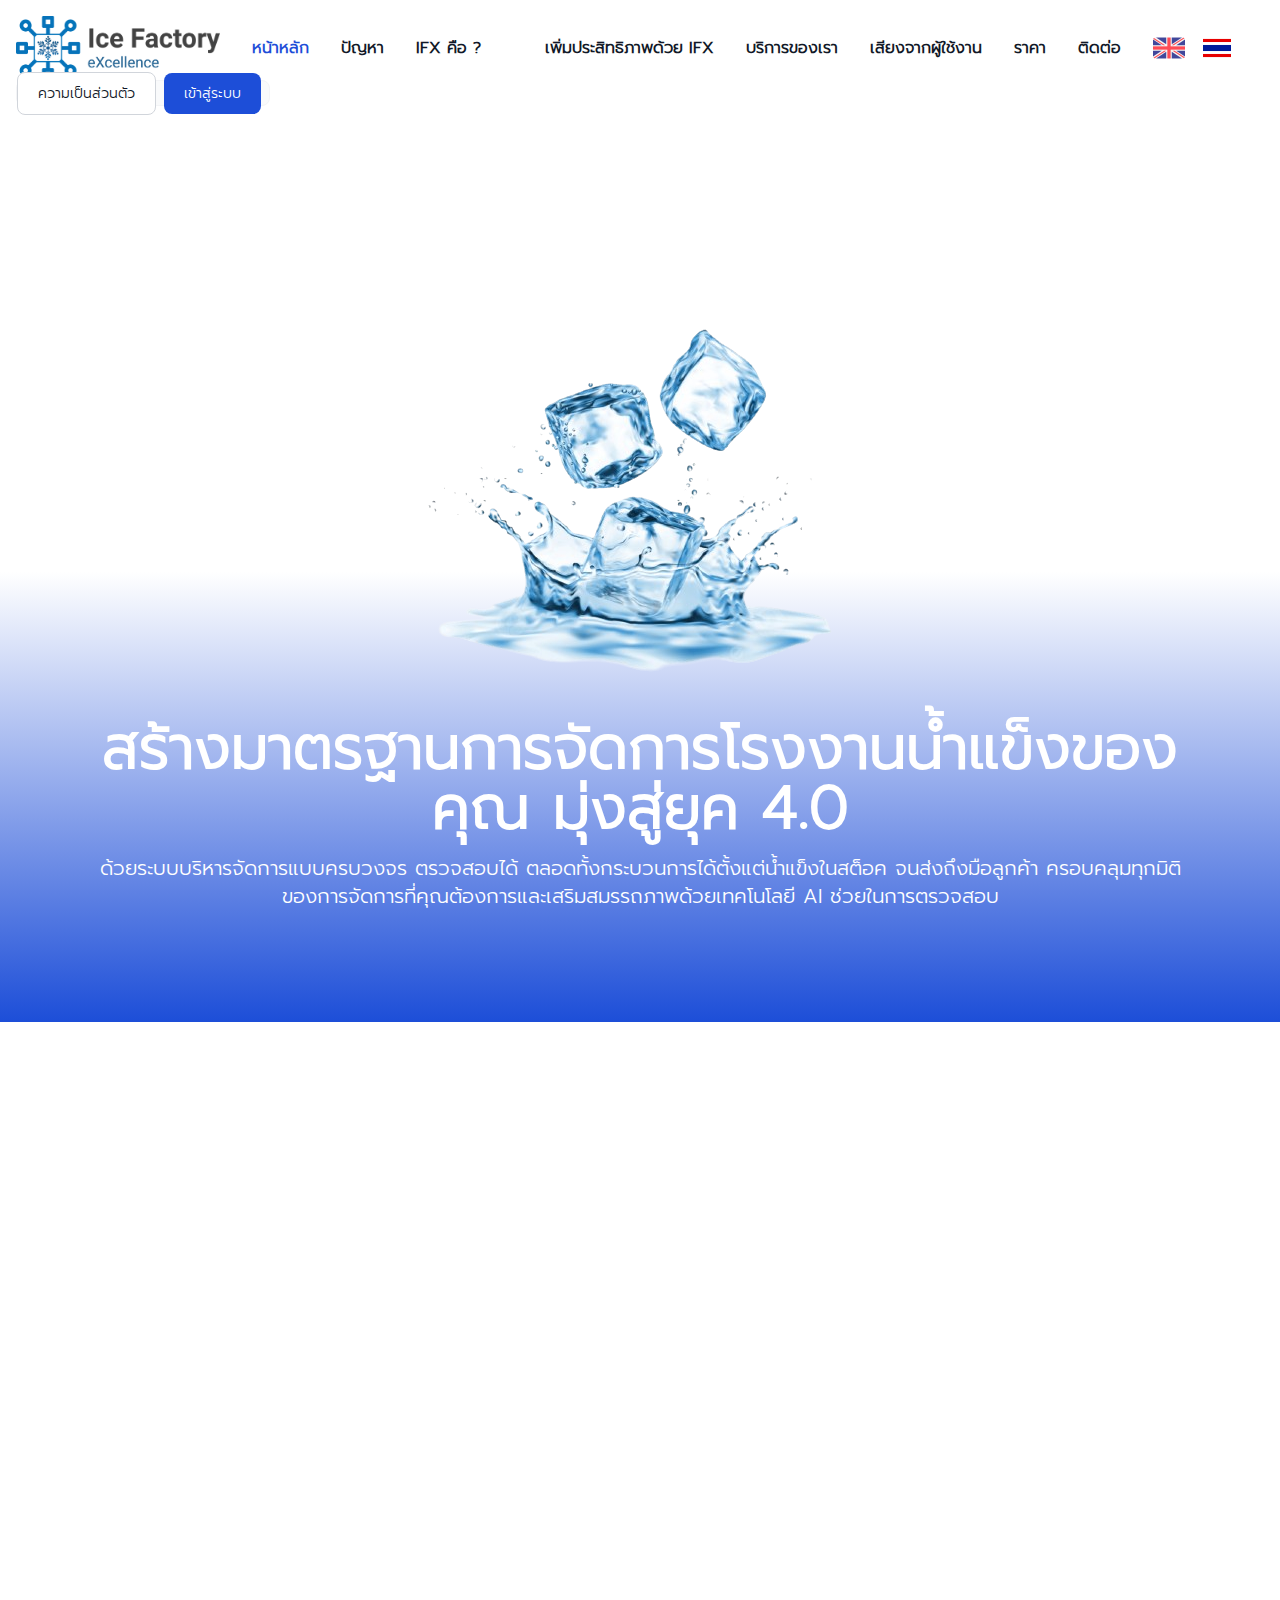
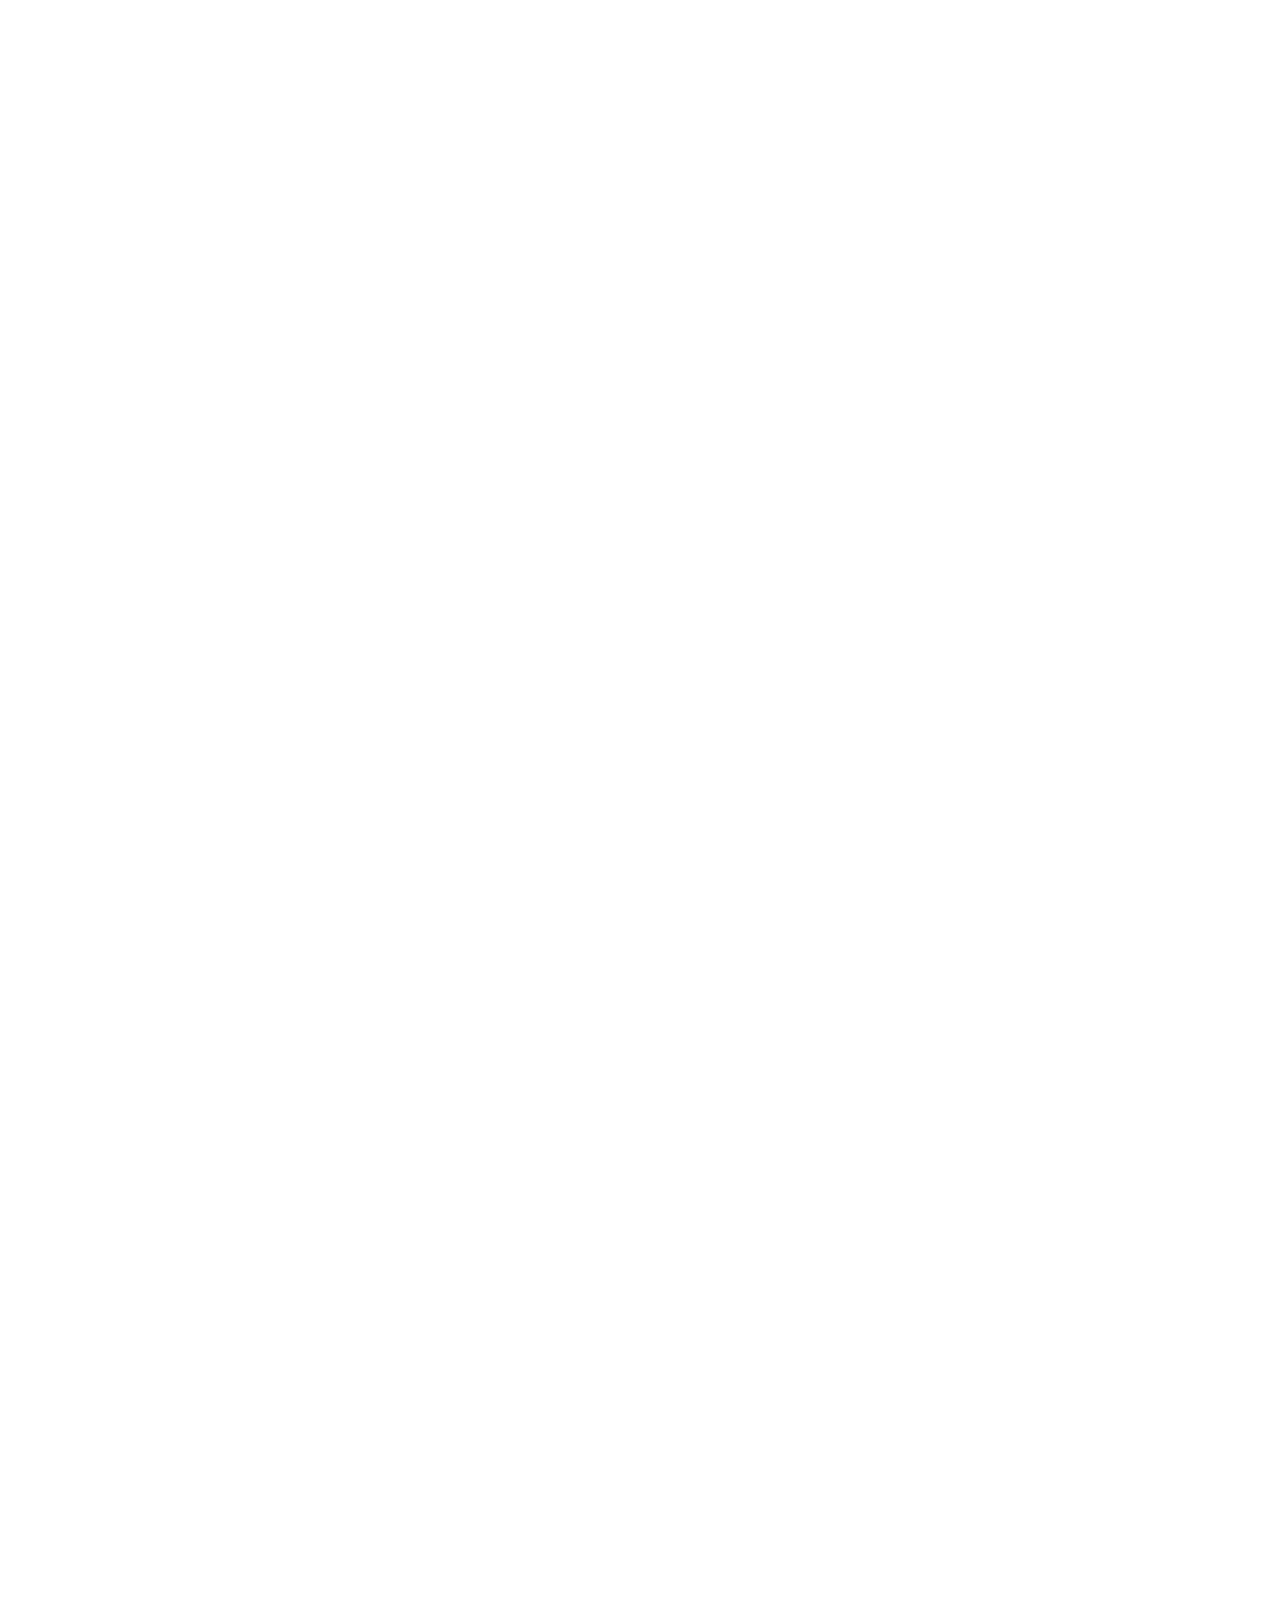
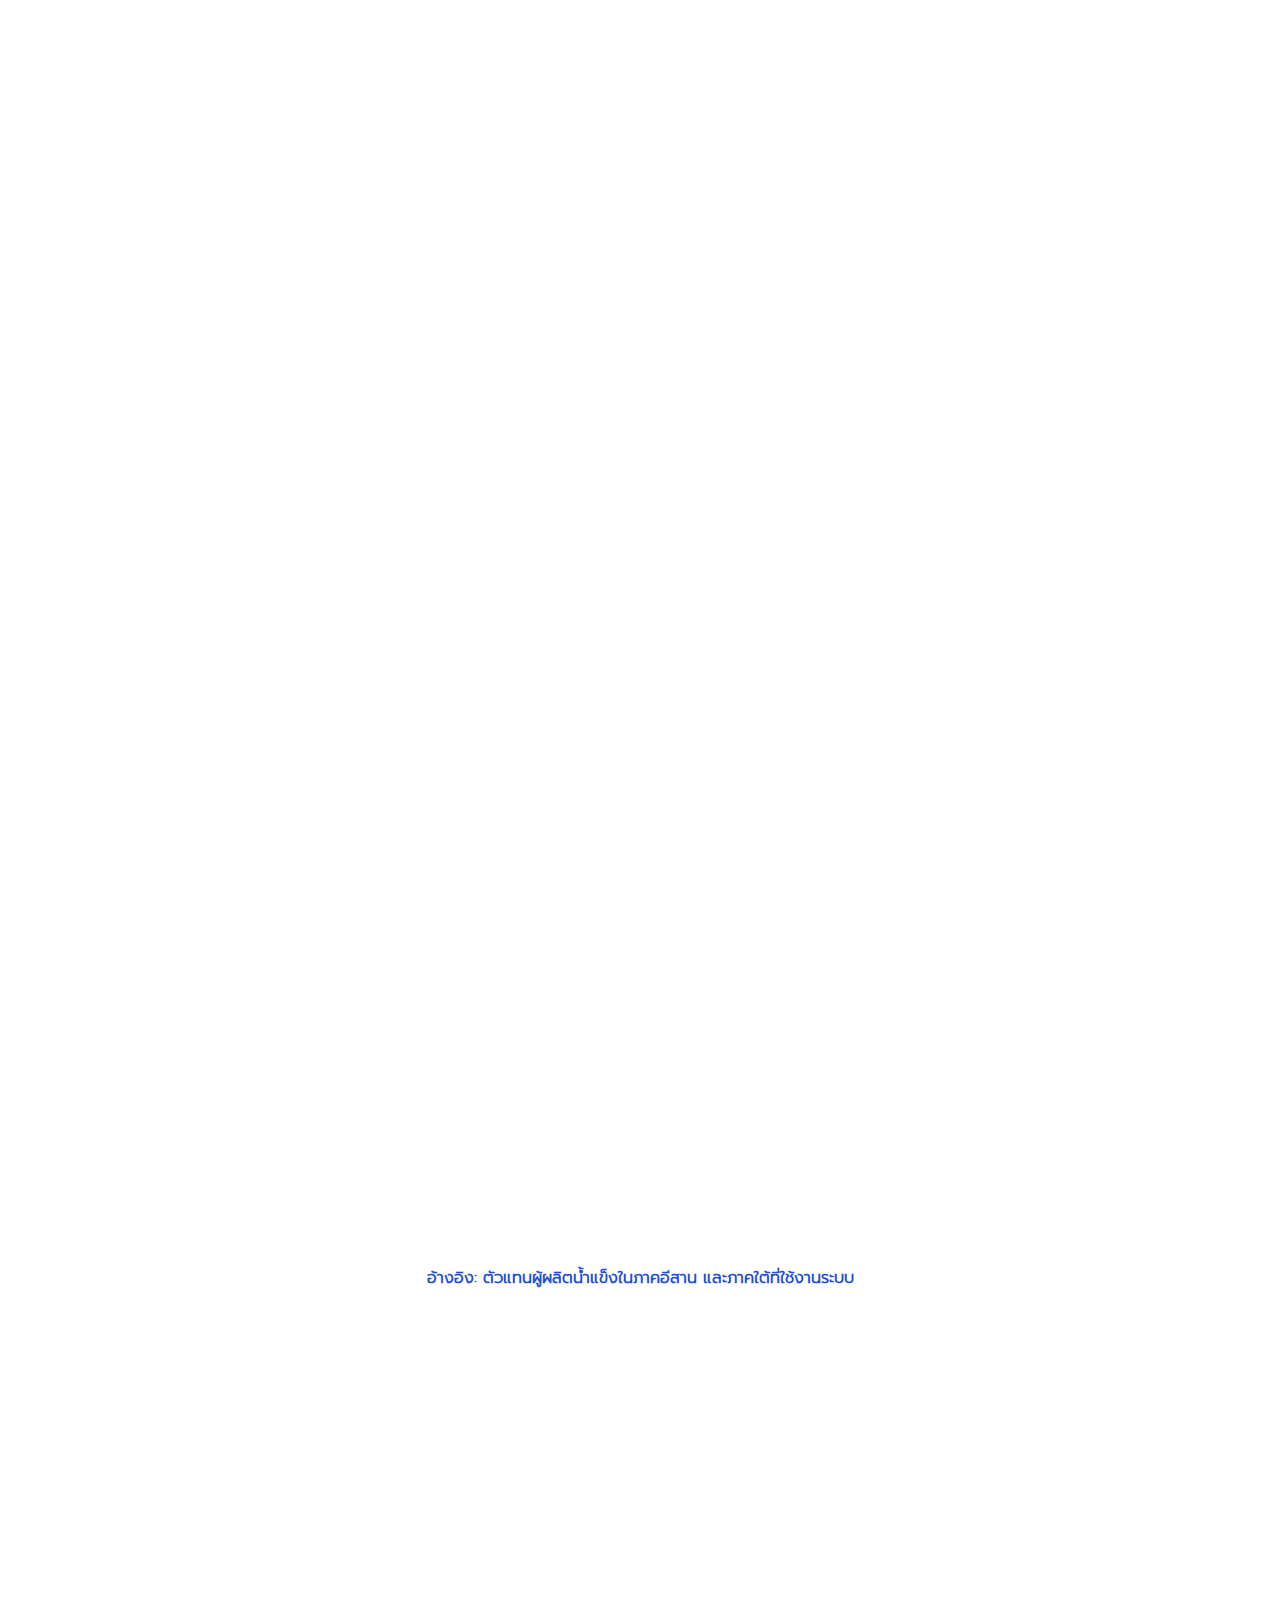
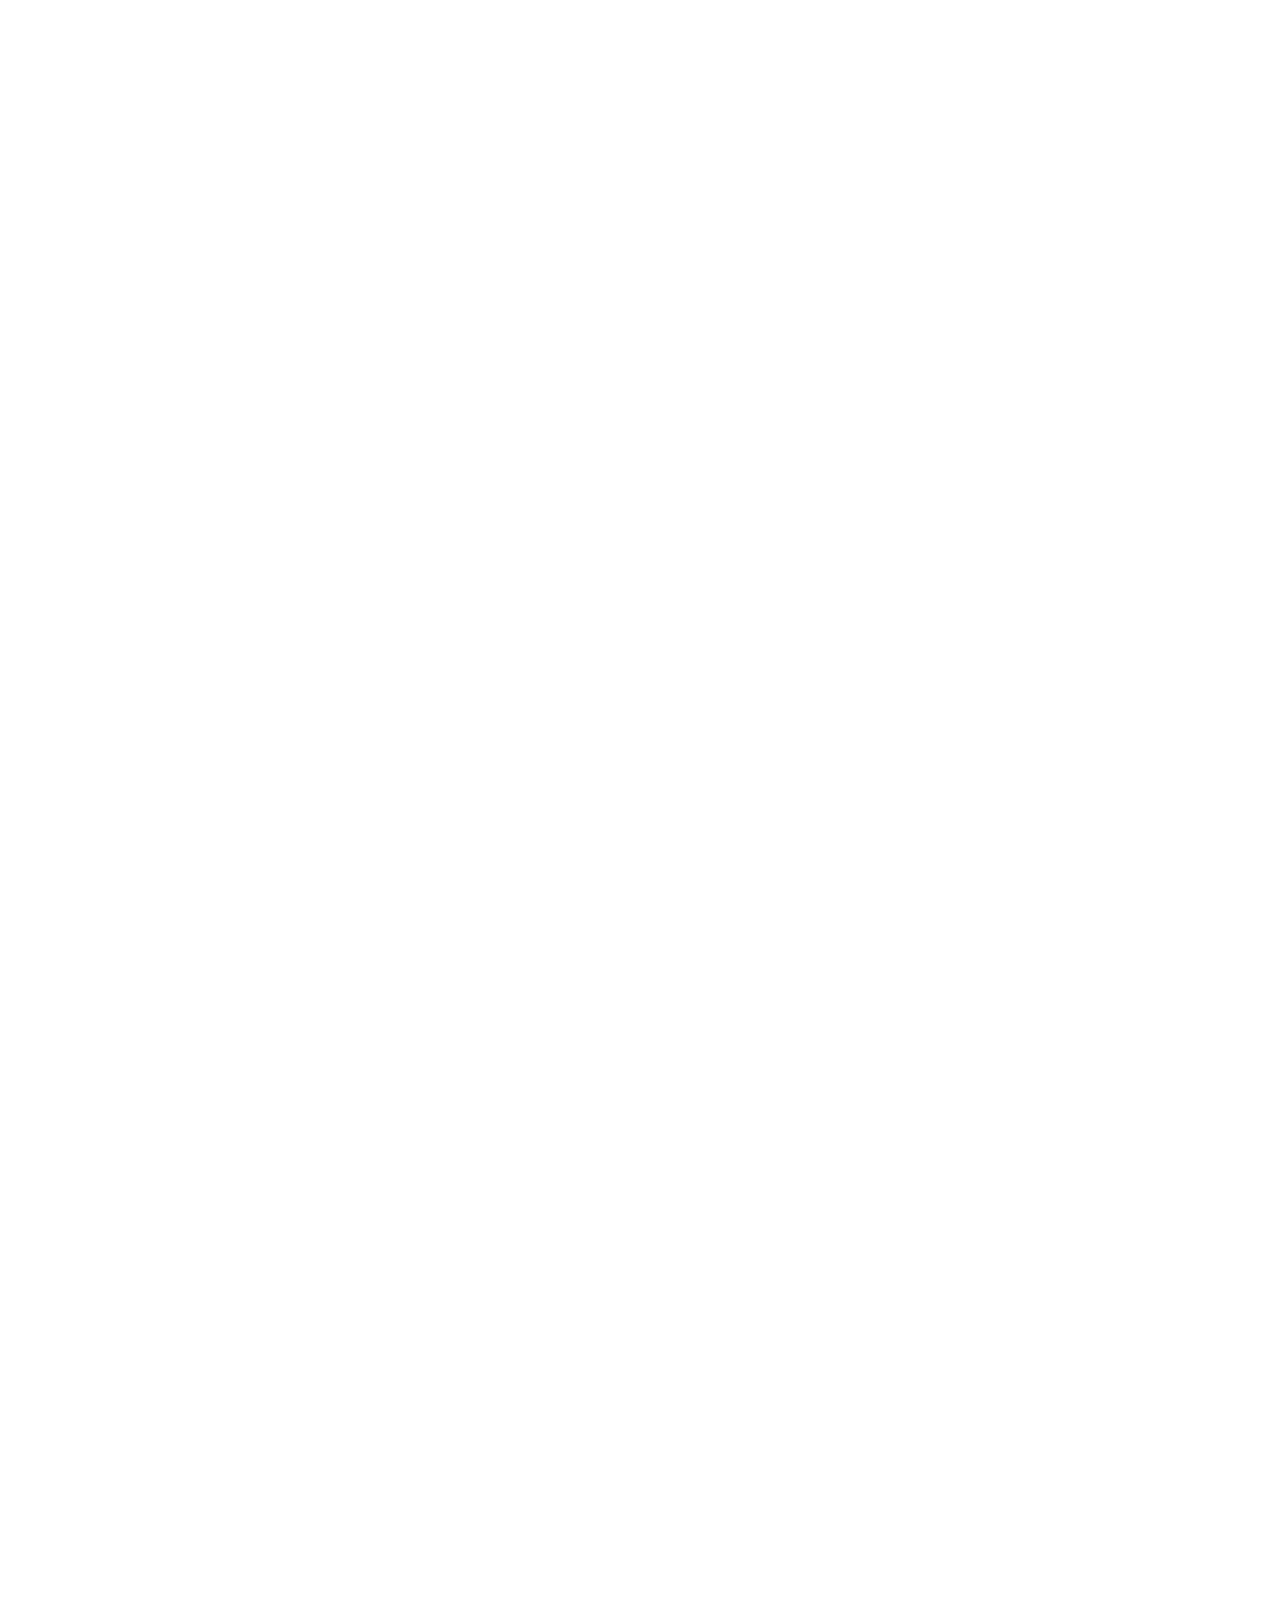
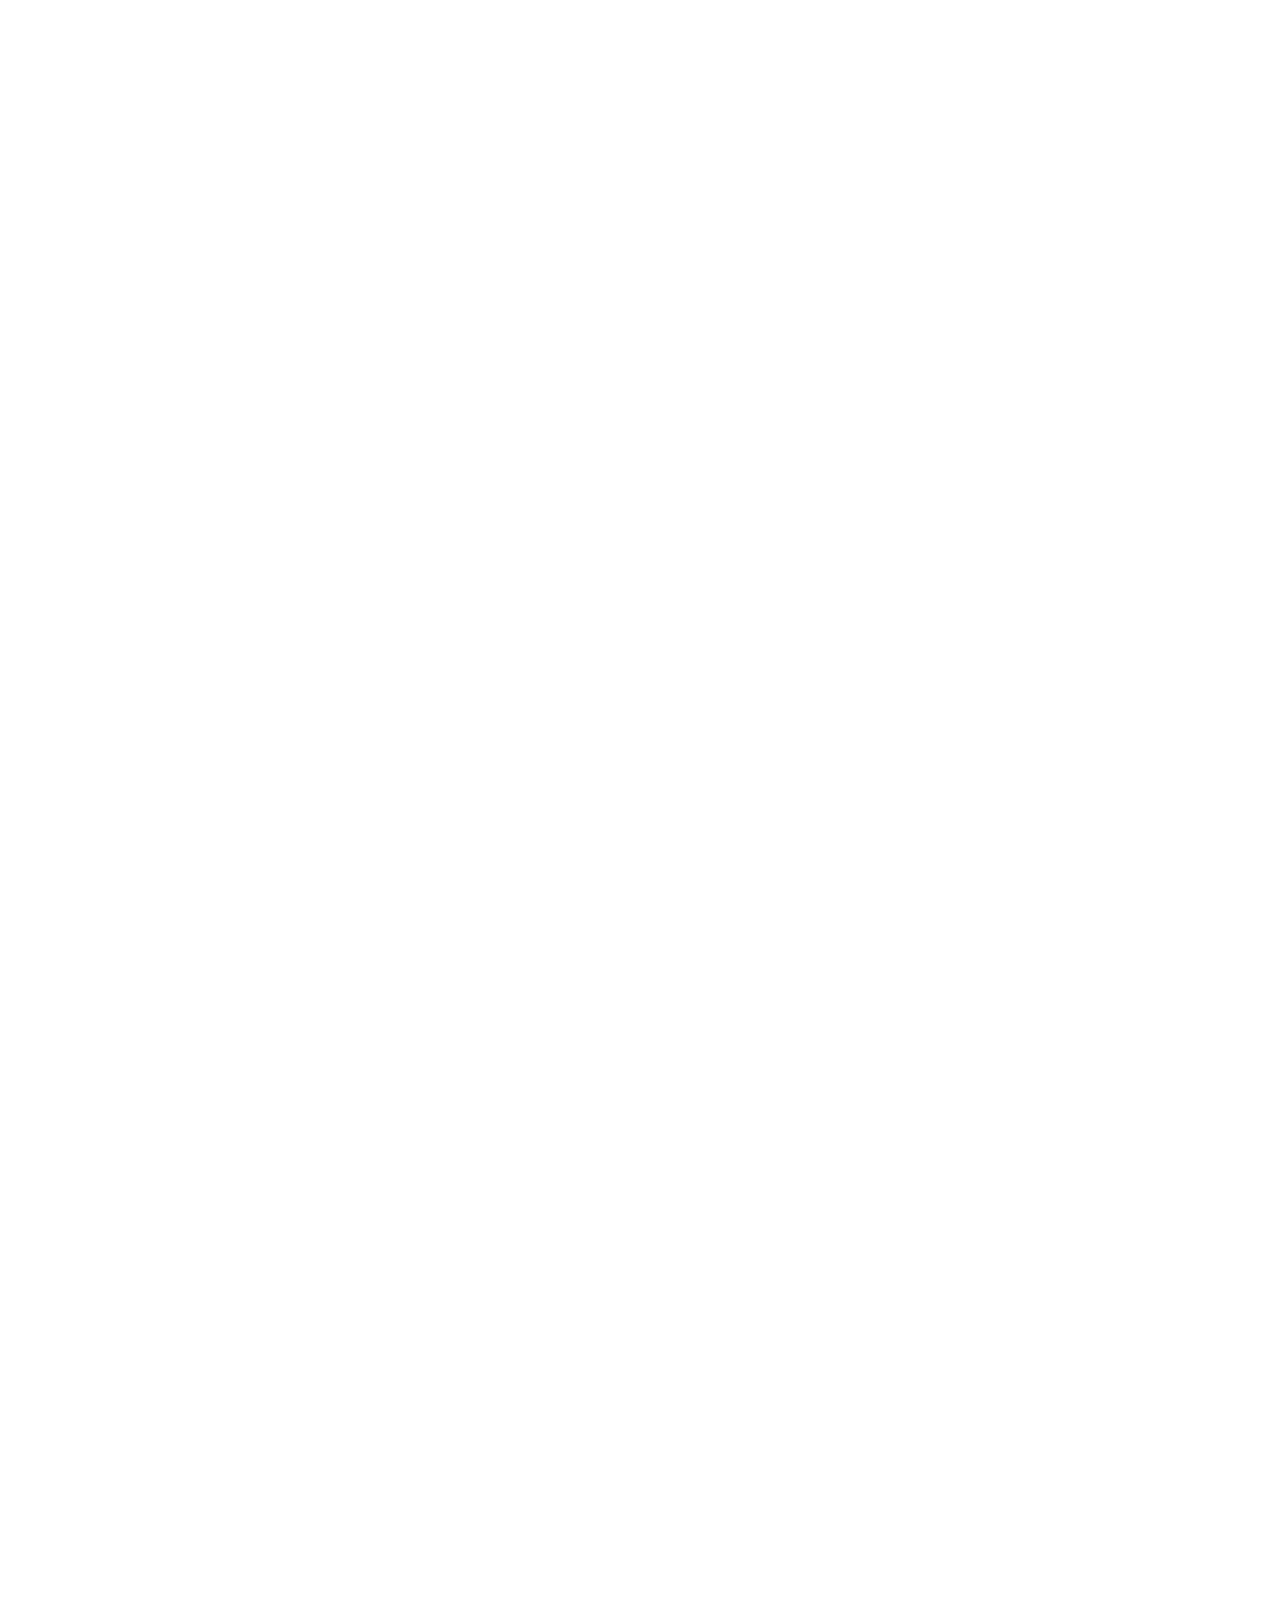
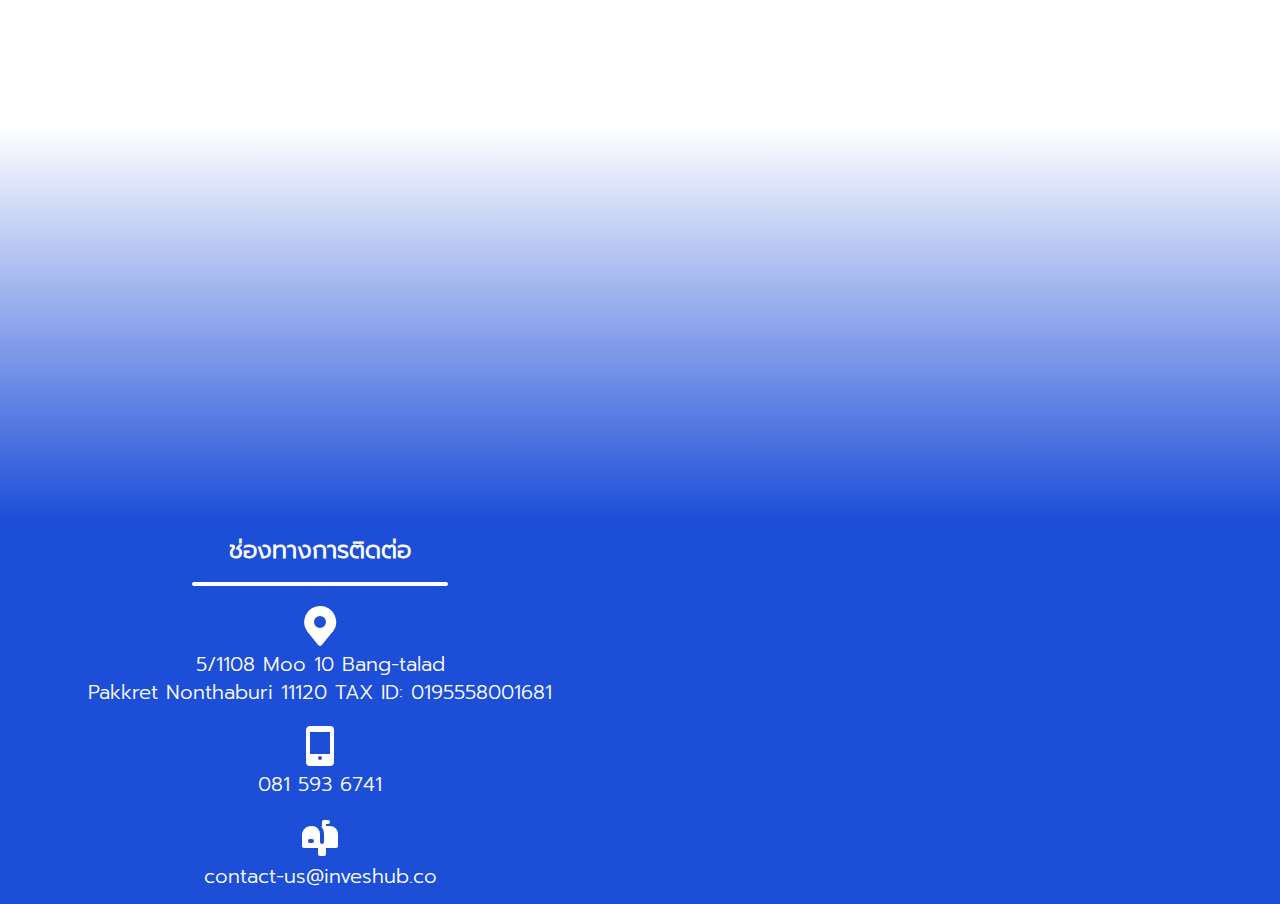
==== commit 9484b263: "[Edited] : Link path URL IFX" ====
--- a/src/index.html
+++ b/src/index.html
@@ -51,7 +51,7 @@
             const email = document.getElementById('email').value;
             const message = document.getElementById('message').value;
             const tel = document.getElementById('tel').value;
-            window.open(`mailto:inveshub@gmail.com?subject=Contact Ice Factory Excellence&body=Hi, I'm ${name}. Contact you for  ${message}. Please Contact me back from Email ${email} or Tel ${tel}`);
+            window.open(`mailto:contact-us@inveshub.co?subject=Contact Ice Factory Excellence&body=Hi, I'm ${name}. Contact you for  ${message}. Please Contact me back from Email ${email} or Tel ${tel}`);
         }
 
         function searchReview(province) {
@@ -91,7 +91,7 @@
             const topology = await fetch('../src/data/province.json').then(response => response.json());
 
             const data = [
-                ['th-st', 13], ['th-br', 39], ['th-kk', 40], ['th-sn', 51], ['th-pb', 82],
+                ['th-st', 13], ['th-br', 39], ['th-kk', 40], ['th-sn', 51], ['th-pb', 82], ['th-cp', 75],
                 // ['th-ct', 10], ['th-4255', 11], ['th-pg', 12], ['th-st', 13],
                 // ['th-kr', 14], ['th-sa', 15], ['th-tg', 16], ['th-tt', 17],
                 // ['th-pl', 18], ['th-ps', 19], ['th-kp', 20], ['th-pc', 21],
@@ -587,30 +587,30 @@
                 </thead>
                 <tbody>
                     <tr class="text-blue-700 border-b border-blue-700 text-2xl">
-                        <th class="py-8">S-Pack (40K)</th>
+                        <th class="py-8">S-Pack</th>
                         <th>1-1,000</th>
                         <th>10</th>
                         <th>0.38</th>
-                        <th>380</th>
+                        <th>11.4</th>
                     </tr>
                     <tr class="text-blue-700 border-b border-blue-700 text-2xl">
                         <th class="py-8">M-Pack</th>
                         <th>1,000 - 4,000</th>
                         <th>40</th>
-                        <th>0.33</th>
-                        <th>1,320</th>
+                        <th>0.34</th>
+                        <th>10.2</th>
                     </tr>
                     <tr class="text-blue-700 border-b border-blue-700 text-2xl">
                         <th class="py-8">L-Pack</th>
                         <th>4,001 - 10,000</th>
                         <th>100</th>
-                        <th>0.27</th>
-                        <th>2,700</th>
+                        <th>0.3</th>
+                        <th>9</th>
                     </tr>
                     <tr class="text-blue-700 border-b border-blue-700 text-2xl">
                         <th class="py-8">XL-Pack</th>
                         <th>10,000 ++</th>
-                        <th>> 101</th>
+                        <th>>101</th>
                         <th>Quote</th>
                         <th>Quote</th>
                     </tr>
@@ -790,7 +790,7 @@
                         d="M12 2a8 8 0 0 1 6.6 12.6l-.1.1-.6.7-5.1 6.2a1 1 0 0 1-1.6 0L6 15.3l-.3-.4-.2-.2v-.2A8 8 0 0 1 11.8 2Zm3 8a3 3 0 1 1-6 0 3 3 0 0 1 6 0Z"
                         clip-rule="evenodd" />
                 </svg>
-                <p class="text-xl">5/1108 Prachachuen village Samakee rd. Soi 63. Bang-tarad</p>
+                <p class="text-xl">5/1108 Moo 10 Bang-talad</p>
                 <p class="text-xl">Pakkret Nonthaburi 11120 TAX ID: 0195558001681</p>
             </div>
             <div class="flex flex-col justify-center items-center text-white">
@@ -808,7 +808,7 @@
                     <path
                         d="M17 6h-2V5h1a1 1 0 1 0 0-2h-2a1 1 0 0 0-1 1v2h-.5a6 6 0 0 1 1.5 4v4a1 1 0 1 1-2 0v-4a4 4 0 0 0-4-4h-.5C5 6 3 8 3 10.5V16c0 .6.4 1 1 1h7v3c0 .6.4 1 1 1h2c.6 0 1-.4 1-1v-3h5c.6 0 1-.4 1-1v-6a4 4 0 0 0-4-4Zm-9 8.5H7a1 1 0 1 1 0-2h1a1 1 0 1 1 0 2Z" />
                 </svg>
-                <p class="text-xl">inveshub@gmail.com</p>
+                <p class="text-xl">contact-us@inveshub.co</p>
             </div>
         </div>
         <div class="w-full">
